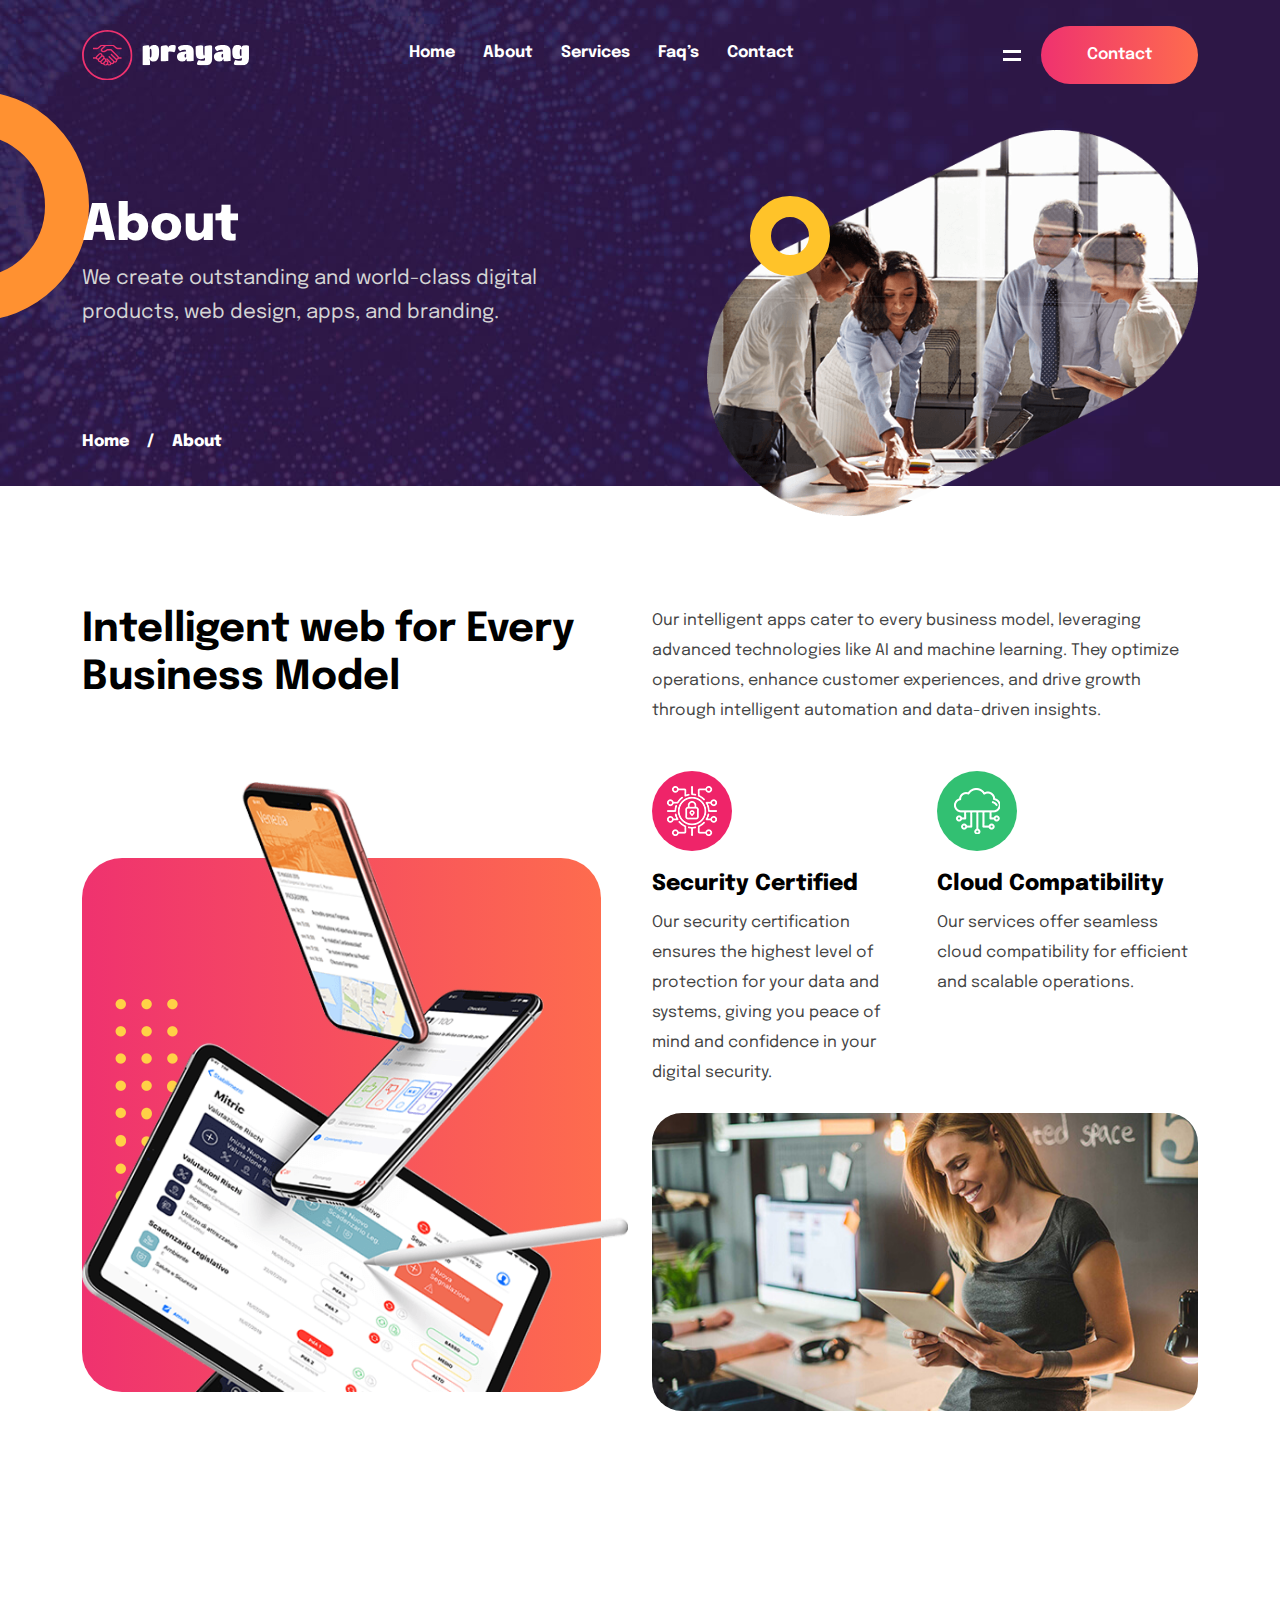
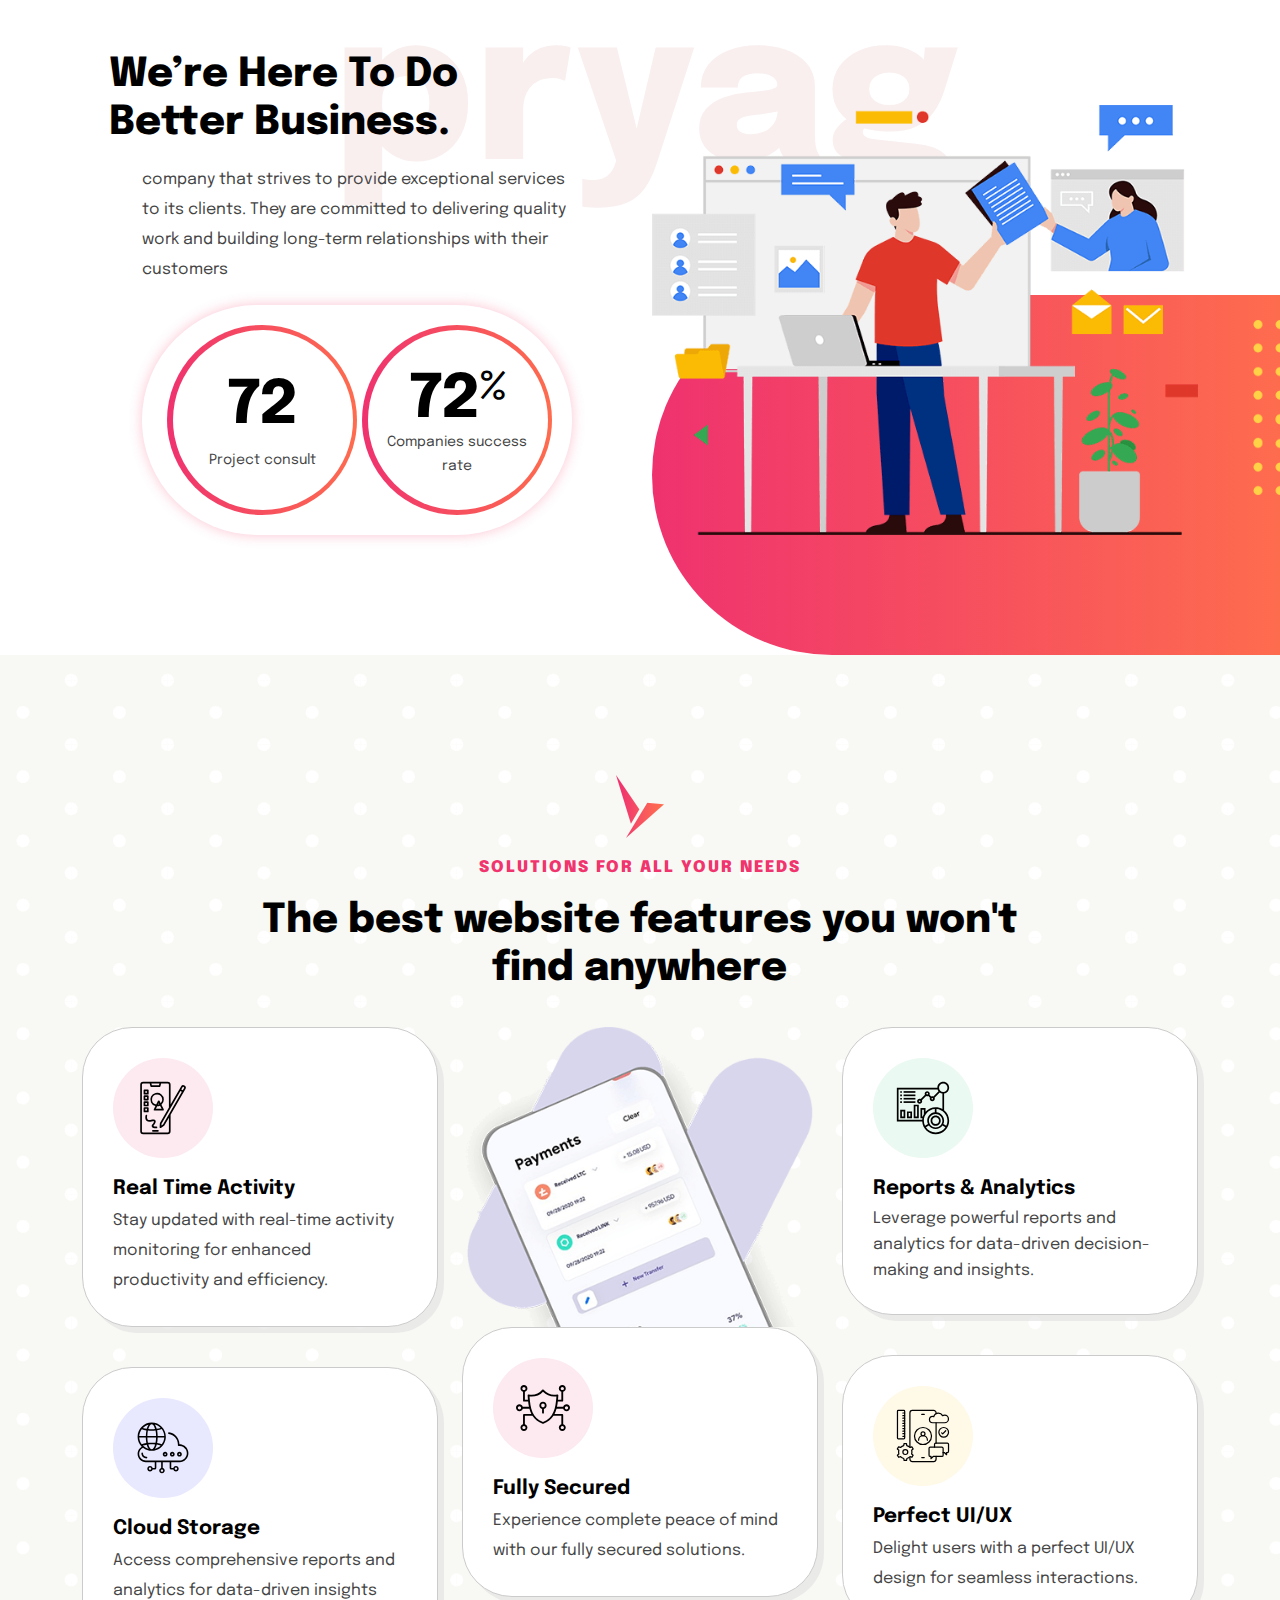
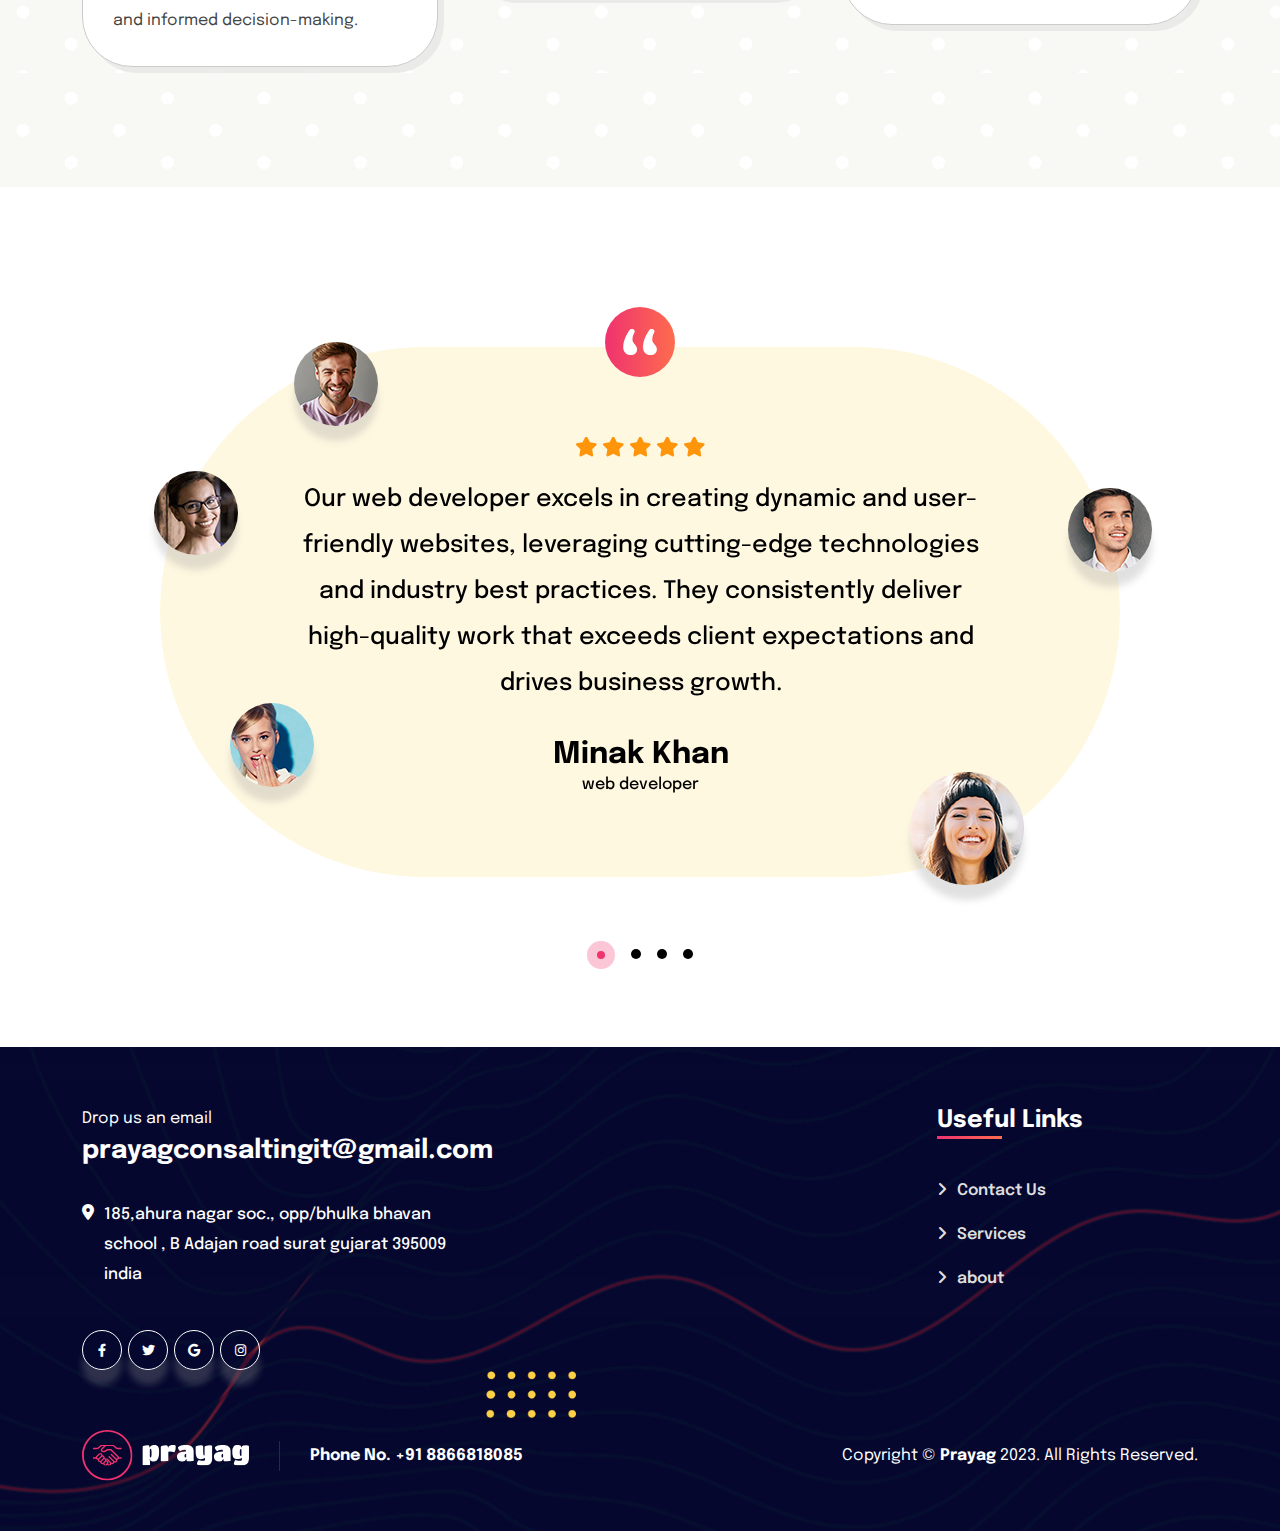
==== about.html @ 643a4882 "first commit" ====
<!DOCTYPE html>
<html lang="zxx">
  <head>
    <meta charset="utf-8" />
    <meta name="viewport" content="width=device-width, initial-scale=1.0" />
    <title>pryag - About</title>
    <link rel="icon" href="assets/img/heading-img.png" />
    <!-- CSS only -->
    <link
      rel="stylesheet"
      type="text/css"
      href="assets/css/bootstrap.min.css"
    />
    <link rel="stylesheet" href="assets/css/owl.carousel.min.css" />
    <link rel="stylesheet" href="assets/css/owl.theme.default.min.css" />
    <!-- fancybox -->
    <link rel="stylesheet" href="assets/css/jquery.fancybox.min.css" />
    <link rel="stylesheet" href="assets/css/fontawesome.min.css" />
    <link rel="stylesheet" href="assets/css/slick.css" />
    <link rel="stylesheet" href="assets/css/slick-theme.css" />
    <!-- style -->
    <link rel="stylesheet" href="assets/css/style.css" />
    <!-- responsive -->
    <link rel="stylesheet" href="assets/css/responsive.css" />
    <!-- color -->
    <link rel="stylesheet" href="assets/css/color.css" />
    <script src="assets/js/jquery-3.6.0.min.js"></script>
    <script src="assets/js/preloader.js"></script>
  </head>
  <body>
    <!-- loader -->
    <div class="preloader">
      <div class="loader4"></div>
    </div>
    <!-- loader end -->
    <header class="topnav">
      <div class="container">
        <div class="header-bar">
          <a href="index.html">
            <svg
              class="logo-img"
              viewBox="0 0 619.0461428952788 187.2212837560678"
              height="119.61913179019129"
              width="395.52"
            >
              <g
                transform="matrix(1,0,0,1,223.52614289527867,55.16448561986824)"
              >
                <svg
                  viewBox="0 0 395.52000000000004 76.89231251633133"
                  height="76.89231251633133"
                  width="395.52000000000004"
                >
                  <g id="textblocktransform">
                    <svg
                      viewBox="0 0 395.52000000000004 76.89231251633133"
                      height="76.89231251633133"
                      width="395.52000000000004"
                      id="textblock"
                    >
                      <g>
                        <svg
                          viewBox="0 0 395.52000000000004 76.89231251633133"
                          height="76.89231251633133"
                          width="395.52000000000004"
                        >
                          <g transform="matrix(1,0,0,1,0,0)">
                            <svg
                              width="395.52000000000004"
                              viewBox="1.75 -29.450000762939453 191.33999633789062 37.20000076293945"
                              height="76.89231251633133"
                              data-palette-color="#ffffff"
                            >
                              <g
                                class="wordmark-text-0"
                                data-fill-palette-color="primary"
                                id="text-0"
                              >
                                <path
                                  d="M1.75 6.05L1.75 6.05 1.75-25.75Q1.75-26.8 4.55-27.9 7.35-29 10.6-29L10.6-29Q12.1-29 12.95-28.65 13.8-28.3 14-27.95L14-27.95Q14.2-27.6 14.75-24.95L14.75-24.95 15.15-24.95Q15.25-25.4 16.05-26.35 16.85-27.3 17.68-27.9 18.5-28.5 20.05-28.98 21.6-29.45 23.68-29.45 25.75-29.45 27.45-28.53 29.15-27.6 29.98-26.38 30.8-25.15 31.28-23.28 31.75-21.4 31.83-20.28 31.9-19.15 31.9-17.03 31.9-14.9 31.75-12.83 31.6-10.75 31.2-8.6 30.8-6.45 30.05-4.9 29.3-3.35 28.15-2.1L28.15-2.1Q25.85 0.4 21.4 0.4L21.4 0.4Q19.8 0.4 18.57-0.08 17.35-0.55 16.75-1.2L16.75-1.2Q15.5-2.55 15.3-3.6L15.3-3.6 15.25-4.1 14.85-4.1 15.55 0.4 15.55 6.05Q15.55 6.6 12.68 6.93 9.8 7.25 6.78 7.25 3.75 7.25 2.75 6.98 1.75 6.7 1.75 6.05ZM18.35-14.65Q18.35-18.9 17.9-20.6 17.45-22.3 16.55-22.3 15.65-22.3 15.25-21.3L15.25-21.3 15.25-8.2Q15.25-6.9 16.6-6.9L16.6-6.9Q18.35-6.9 18.35-14.65L18.35-14.65ZM48.4-15.8L48.4-15.8 48.4-1.2Q48.4-0.65 45.57-0.33 42.75 0 39.72 0 36.7 0 35.8-0.28 34.9-0.55 34.9-1.2L34.9-1.2 34.9-25.85Q34.9-26.8 37.67-27.9 40.45-29 43.72-29 47-29 47.4-27.2L47.4-27.2 47.9-24.9 48.25-24.9Q48.95-26.8 51.6-28.13 54.25-29.45 56.9-29.45 59.55-29.45 60.62-28.6 61.7-27.75 61.7-26.43 61.7-25.1 61.5-23.05 61.3-21 60.52-18.6 59.75-16.2 58.5-16.2L58.5-16.2Q58-16.2 55.35-16.95 52.7-17.7 50.97-17.7 49.25-17.7 48.82-17.2 48.4-16.7 48.4-15.8ZM73.7 0.45L73.7 0.45Q69.15 0.45 66.55-1.7L66.55-1.7Q65.5-2.6 64.72-4.35 63.95-6.1 63.95-8.45 63.95-10.8 65.07-12.55 66.2-14.3 67.8-15.25 69.4-16.2 71.55-16.8L71.55-16.8Q74.8-17.65 78.7-17.65L78.7-17.65 80.35-17.65Q80.35-19.7 78.95-20.55L78.95-20.55Q78.35-20.9 77.12-20.9 75.9-20.9 74.17-20.25 72.45-19.6 71.3-18.93 70.15-18.25 69.75-18.25L69.75-18.25Q68.85-18.25 67.3-20.63 65.75-23 65.75-24.95L65.75-24.95Q65.75-25.6 67.6-26.65 69.45-27.7 72.82-28.58 76.2-29.45 79.4-29.45 82.6-29.45 84.92-28.93 87.25-28.4 88.72-27.65 90.2-26.9 91.22-25.65 92.25-24.4 92.77-23.4 93.3-22.4 93.55-20.8L93.55-20.8Q93.9-18.95 93.9-16.25L93.9-16.25 93.9-1.2Q93.9-0.65 91.22-0.33 88.55 0 85.92 0 83.3 0 82.52-0.15 81.75-0.3 81.6-0.5 81.45-0.7 81.35-1.2L81.35-1.2 80.95-4.05 80.55-4.05Q79.3 0.45 73.7 0.45ZM80.4-7.85L80.4-7.85 80.4-13.7Q79.1-13.7 78.3-12.6 77.5-11.5 77.5-10.1L77.5-10.1Q77.5-6.8 79-6.8L79-6.8Q79.65-6.8 80.02-7.13 80.4-7.45 80.4-7.85ZM114.24-3.25L114.24-3.25 114.24-6.2 113.84-6.2Q113.59-5.95 113.09-5.55 112.59-5.15 110.74-4.5 108.89-3.85 106.62-3.85 104.34-3.85 102.62-4.58 100.89-5.3 99.89-6.53 98.89-7.75 98.34-9.8L98.34-9.8Q97.39-13.05 97.39-19L97.39-19 97.39-25.9Q97.39-26.95 100.34-27.98 103.29-29 106.54-29L106.54-29Q110.89-29 110.89-26.75L110.89-26.75 110.89-20.45Q110.89-10.45 112.49-10.45L112.49-10.45Q113.44-10.45 113.44-11.8L113.44-11.8 113.44-25.9Q113.44-26.95 116.59-27.98 119.74-29 123.34-29 126.94-29 126.94-27.05L126.94-27.05 126.94-3.4Q126.94 7.75 111.84 7.75L111.84 7.75Q103.89 7.75 101.04 6.2L101.04 6.2Q99.79 5.5 99.79 4.75L99.79 4.75Q99.79 3.55 100.79 0.73 101.79-2.1 102.64-2.1L102.64-2.1Q102.84-2.1 104.04-1.8L104.04-1.8Q107.74-0.8 110.22-0.8 112.69-0.8 113.47-1.35 114.24-1.9 114.24-3.25ZM139.94 0.45L139.94 0.45Q135.39 0.45 132.79-1.7L132.79-1.7Q131.74-2.6 130.97-4.35 130.19-6.1 130.19-8.45 130.19-10.8 131.32-12.55 132.44-14.3 134.04-15.25 135.64-16.2 137.79-16.8L137.79-16.8Q141.04-17.65 144.94-17.65L144.94-17.65 146.59-17.65Q146.59-19.7 145.19-20.55L145.19-20.55Q144.59-20.9 143.37-20.9 142.14-20.9 140.42-20.25 138.69-19.6 137.54-18.93 136.39-18.25 135.99-18.25L135.99-18.25Q135.09-18.25 133.54-20.63 131.99-23 131.99-24.95L131.99-24.95Q131.99-25.6 133.84-26.65 135.69-27.7 139.07-28.58 142.44-29.45 145.64-29.45 148.84-29.45 151.17-28.93 153.49-28.4 154.97-27.65 156.44-26.9 157.47-25.65 158.49-24.4 159.02-23.4 159.54-22.4 159.79-20.8L159.79-20.8Q160.14-18.95 160.14-16.25L160.14-16.25 160.14-1.2Q160.14-0.65 157.47-0.33 154.79 0 152.17 0 149.54 0 148.77-0.15 147.99-0.3 147.84-0.5 147.69-0.7 147.59-1.2L147.59-1.2 147.19-4.05 146.79-4.05Q145.54 0.45 139.94 0.45ZM146.64-7.85L146.64-7.85 146.64-13.7Q145.34-13.7 144.54-12.6 143.74-11.5 143.74-10.1L143.74-10.1Q143.74-6.8 145.24-6.8L145.24-6.8Q145.89-6.8 146.27-7.13 146.64-7.45 146.64-7.85ZM180.34-3.3L180.34-3.3 180.34-6.2 179.94-6.2Q179.74-5.95 179.24-5.58 178.74-5.2 176.76-4.55 174.79-3.9 172.31-3.9 169.84-3.9 168.14-4.65 166.44-5.4 165.49-6.53 164.54-7.65 163.99-9.55L163.99-9.55Q163.14-12.5 163.14-17.55L163.14-17.55Q163.14-23.35 165.59-26.45L165.59-26.45Q166.54-27.7 168.41-28.58 170.29-29.45 172.44-29.45 174.59-29.45 175.99-28.98 177.39-28.5 178.09-27.85L178.09-27.85Q179.49-26.45 179.69-25.4L179.69-25.4 179.74-24.95 180.14-24.95 180.59-26.9Q181.09-29 188.49-29L188.49-29Q191.79-29 192.49-28L192.49-28Q192.89-27.4 192.99-26.88 193.09-26.35 193.09-25.3L193.09-25.3 193.09-4.35Q193.09 1.55 189.24 4.65 185.39 7.75 177.94 7.75L177.94 7.75Q170.04 7.75 167.19 6.2L167.19 6.2Q165.94 5.5 165.94 4.75L165.94 4.75Q165.94 3.55 166.91 0.7 167.89-2.15 168.74-2.15L168.74-2.15Q168.94-2.15 170.14-1.8L170.14-1.8Q173.94-0.8 176.31-0.8 178.69-0.8 179.51-1.4 180.34-2 180.34-3.3ZM178.34-9.6L178.34-9.6Q178.89-9.6 179.24-10 179.59-10.4 179.59-10.9L179.59-10.9 179.59-21.2Q179.39-22.25 178.49-22.25L178.49-22.25Q176.59-22.25 176.59-16L176.59-16Q176.59-13.1 177.06-11.35 177.54-9.6 178.34-9.6Z"
                                  fill="#ffffff"
                                  data-fill-palette-color="primary"
                                ></path>
                              </g>
                            </svg>
                          </g>
                        </svg>
                      </g>
                    </svg>
                  </g>
                </svg>
              </g>
              <g>
                <svg
                  viewBox="0 0 187.2212837560678 187.2212837560678"
                  height="187.2212837560678"
                  width="187.2212837560678"
                >
                  <g><svg></svg></g>
                  <g id="icon-0">
                    <svg
                      viewBox="0 0 187.2212837560678 187.2212837560678"
                      height="187.2212837560678"
                      width="187.2212837560678"
                    >
                      <g>
                        <path
                          d="M0 93.611c0-51.7 41.911-93.611 93.611-93.611 51.7 0 93.611 41.911 93.61 93.611 0 51.7-41.911 93.611-93.61 93.61-51.7 0-93.611-41.911-93.611-93.61zM93.611 180.287c47.87 0 86.676-38.806 86.676-86.676 0-47.87-38.806-86.676-86.676-86.677-47.87 0-86.676 38.806-86.677 86.677 0 47.87 38.806 86.676 86.677 86.676z"
                          data-fill-palette-color="accent"
                          fill="#ef326f"
                          stroke="transparent"
                        ></path>
                      </g>
                      <g
                        transform="matrix(1,0,0,1,39.438335719761156,54.562653457146034)"
                      >
                        <svg
                          viewBox="0 0 108.3446123165455 78.09597684177574"
                          height="78.09597684177574"
                          width="108.3446123165455"
                        >
                          <g>
                            <svg
                              xmlns="http://www.w3.org/2000/svg"
                              xmlns:xlink="http://www.w3.org/1999/xlink"
                              version="1.1"
                              x="0"
                              y="0"
                              viewBox="10.466998100280762 21.505008697509766 79.06649780273438 56.99199295043945"
                              enable-background="new 0 0 100 100"
                              xml:space="preserve"
                              height="78.09597684177574"
                              width="108.3446123165455"
                              class="icon-symbol-0"
                              data-fill-palette-color="accent"
                              id="symbol-0"
                            >
                              <path
                                d="M87.785 55.537h-6.312c-0.191-1.225-0.74-2.402-1.682-3.346L61.48 33.88c-0.34-0.34-0.799-0.53-1.279-0.53H49.562c-1.031 0-1.671 0.942-2.378 1.56-0.8 0.697-1.655 1.336-2.571 1.873-1.273 0.746-2.682 1.304-4.156 1.476-0.77 0.09-1.566 0.079-2.324-0.099-1.824-0.43-3.116-1.998-1.525-3.586l8.546-8.546c0.56-0.56 1.181-0.906 2.55-0.906h17.051c1 0 2.051 1.046 2.75 1.646 1.113 0.955 2.154 1.992 3.238 2.98 1.98 1.807 4.371 3.857 7.209 3.857h9.834c2.33 0 2.33-3.616 0-3.616h-9.834c-1.061 0-2.07-0.712-2.881-1.32-1.215-0.911-2.309-1.975-3.412-3.013-1.859-1.746-4.148-4.15-6.904-4.15H47.713c-0.004 0-0.007-0.001-0.01-0.001H35.248c-2.756 0-5.045 2.404-6.904 4.151-1.025 0.963-2.041 1.945-3.15 2.812-0.872 0.682-1.979 1.521-3.143 1.521h-9.834c-2.332 0-2.332 3.616 0 3.616h9.834c2.838 0 5.229-2.051 7.209-3.857 1.084-0.988 2.125-2.025 3.238-2.98 0.699-0.601 1.749-1.646 2.75-1.646h5.699l-6.896 6.896c-1.603 1.602-2.371 3.951-1.426 6.1 0.876 1.99 2.888 3.195 4.952 3.624 4.701 0.975 9.403-1.657 12.718-4.774h9.158l17.781 17.782c2.227 2.227-1.219 5.68-3.447 3.459L62.328 46.749c-1.648-1.651-4.205 0.908-2.557 2.557l13.037 13.037c2.229 2.229-1.221 5.689-3.449 3.459L56.316 52.76c-1.646-1.65-4.205 0.908-2.557 2.557l11.207 11.207c1.506 1.506 0.418 4.176-1.721 4.174-0.652 0-1.266-0.254-1.727-0.717h-0.002L50.307 58.77c-1.648-1.65-4.205 0.908-2.557 2.557l9.389 9.389c2.217 2.234-1.234 5.672-3.459 3.447l-1.227-1.225c1.967-3.758-0.553-8.445-4.797-8.814 0.282-3.053-1.806-5.883-4.829-6.461 0.841-3.631-1.851-7.237-5.589-7.405 0.268-5.426-6.473-8.374-10.296-4.552l-6.484 6.486c-0.941 0.943-1.491 2.121-1.682 3.346h-6.56c-2.332 0-2.332 3.615 0 3.615h7.119c0.926 1.877 2.734 3.158 4.828 3.354-0.362 3.861 3.006 7.08 6.84 6.543 0.49 3.756 4.43 6.17 7.998 4.918 0.669 2.646 3.115 4.529 5.842 4.529 1.617 0 3.139-0.633 4.283-1.777l0.998-0.998 0.998 0.998c3.242 3.246 8.986 1.705 10.121-2.752 3.297 1.15 6.986-0.797 7.861-4.191 4.59 1.625 9.121-2.785 7.76-7.414 1.785-0.408 3.238-1.57 4.049-3.209h6.871C90.115 59.152 90.115 55.537 87.785 55.537zM23.014 58.203c-0.951-0.951-0.951-2.502 0.002-3.455l6.484-6.485c2.23-2.229 5.681 1.225 3.453 3.454l-6.49 6.49C25.541 59.125 23.934 59.123 23.014 58.203L23.014 58.203zM28.438 64.801c-0.953-0.953-0.953-2.502 0-3.455 0 0 6.777-6.775 6.781-6.779 2.229-2.227 5.682 1.225 3.453 3.453l-6.781 6.781C30.938 65.754 29.391 65.752 28.438 64.801L28.438 64.801zM38.73 69.98c-0.463 0.463-1.076 0.717-1.727 0.717h-0.001c-2.13 0-3.233-2.664-1.726-4.168 0.001-0.002 4.656-4.656 4.659-4.66 2.228-2.229 5.679 1.225 3.452 3.453C43.385 65.326 38.733 69.977 38.73 69.98zM46.568 74.164c-2.219 2.223-5.659-1.207-3.465-3.441l2.297-2.295c0.455-0.457 1.08-0.715 1.725-0.715 2.14 0 3.227 2.666 1.723 4.17C48.845 71.887 46.568 74.164 46.568 74.164z"
                                fill="#ef326f"
                                data-fill-palette-color="accent"
                              ></path>
                            </svg>
                          </g>
                        </svg>
                      </g>
                    </svg>
                  </g>
                </svg>
              </g>
            </svg>
          </a>
          <nav class="navbar">
            <ul class="navbar-links">
              <li class="navbar-dropdown has-children">
                <a href="index.html">home</a>
              </li>
              <li class="navbar-dropdown">
                <a href="about.html">About</a>
              </li>
              <li class="navbar-dropdown">
                <a href="services.html">Services</a>
              </li>

              <li class="navbar-dropdown">
                <a href="faqs.html">Faq’s</a>
              </li>

              <li class="navbar-dropdown">
                <a href="contact.html">contact</a>
              </li>
            </ul>
          </nav>
          <div class="pickup">
            <div class="menu-icon cursor-pointer">
              <span class="text"><span class="word">Menu</span></span>
              <span class="icon">
                <i></i>
                <i></i>
              </span>
            </div>
            <a href="https://api.whatsapp.com/send?phone=8866818085" class="btn"
              >contact</a
            >
          </div>

          <div class="bar-menu">
            <i class="fa-solid fa-bars"></i>
          </div>
        </div>
        <div
          class="mobile-nav hmburger-menu"
          id="mobile-nav"
          style="
            display: block;
            background-image: url(assets/img/background.png);
          "
        >
          <div class="res-log">
            <a href="index.html">
              <svg
                class="logo-img"
                viewBox="0 0 619.0461428952788 187.2212837560678"
                height="119.61913179019129"
                width="395.52"
              >
                <g
                  transform="matrix(1,0,0,1,223.52614289527867,55.16448561986824)"
                >
                  <svg
                    viewBox="0 0 395.52000000000004 76.89231251633133"
                    height="76.89231251633133"
                    width="395.52000000000004"
                  >
                    <g id="textblocktransform">
                      <svg
                        viewBox="0 0 395.52000000000004 76.89231251633133"
                        height="76.89231251633133"
                        width="395.52000000000004"
                        id="textblock"
                      >
                        <g>
                          <svg
                            viewBox="0 0 395.52000000000004 76.89231251633133"
                            height="76.89231251633133"
                            width="395.52000000000004"
                          >
                            <g transform="matrix(1,0,0,1,0,0)">
                              <svg
                                width="395.52000000000004"
                                viewBox="1.75 -29.450000762939453 191.33999633789062 37.20000076293945"
                                height="76.89231251633133"
                                data-palette-color="#ffffff"
                              >
                                <g
                                  class="wordmark-text-0"
                                  data-fill-palette-color="primary"
                                  id="text-0"
                                >
                                  <path
                                    d="M1.75 6.05L1.75 6.05 1.75-25.75Q1.75-26.8 4.55-27.9 7.35-29 10.6-29L10.6-29Q12.1-29 12.95-28.65 13.8-28.3 14-27.95L14-27.95Q14.2-27.6 14.75-24.95L14.75-24.95 15.15-24.95Q15.25-25.4 16.05-26.35 16.85-27.3 17.68-27.9 18.5-28.5 20.05-28.98 21.6-29.45 23.68-29.45 25.75-29.45 27.45-28.53 29.15-27.6 29.98-26.38 30.8-25.15 31.28-23.28 31.75-21.4 31.83-20.28 31.9-19.15 31.9-17.03 31.9-14.9 31.75-12.83 31.6-10.75 31.2-8.6 30.8-6.45 30.05-4.9 29.3-3.35 28.15-2.1L28.15-2.1Q25.85 0.4 21.4 0.4L21.4 0.4Q19.8 0.4 18.57-0.08 17.35-0.55 16.75-1.2L16.75-1.2Q15.5-2.55 15.3-3.6L15.3-3.6 15.25-4.1 14.85-4.1 15.55 0.4 15.55 6.05Q15.55 6.6 12.68 6.93 9.8 7.25 6.78 7.25 3.75 7.25 2.75 6.98 1.75 6.7 1.75 6.05ZM18.35-14.65Q18.35-18.9 17.9-20.6 17.45-22.3 16.55-22.3 15.65-22.3 15.25-21.3L15.25-21.3 15.25-8.2Q15.25-6.9 16.6-6.9L16.6-6.9Q18.35-6.9 18.35-14.65L18.35-14.65ZM48.4-15.8L48.4-15.8 48.4-1.2Q48.4-0.65 45.57-0.33 42.75 0 39.72 0 36.7 0 35.8-0.28 34.9-0.55 34.9-1.2L34.9-1.2 34.9-25.85Q34.9-26.8 37.67-27.9 40.45-29 43.72-29 47-29 47.4-27.2L47.4-27.2 47.9-24.9 48.25-24.9Q48.95-26.8 51.6-28.13 54.25-29.45 56.9-29.45 59.55-29.45 60.62-28.6 61.7-27.75 61.7-26.43 61.7-25.1 61.5-23.05 61.3-21 60.52-18.6 59.75-16.2 58.5-16.2L58.5-16.2Q58-16.2 55.35-16.95 52.7-17.7 50.97-17.7 49.25-17.7 48.82-17.2 48.4-16.7 48.4-15.8ZM73.7 0.45L73.7 0.45Q69.15 0.45 66.55-1.7L66.55-1.7Q65.5-2.6 64.72-4.35 63.95-6.1 63.95-8.45 63.95-10.8 65.07-12.55 66.2-14.3 67.8-15.25 69.4-16.2 71.55-16.8L71.55-16.8Q74.8-17.65 78.7-17.65L78.7-17.65 80.35-17.65Q80.35-19.7 78.95-20.55L78.95-20.55Q78.35-20.9 77.12-20.9 75.9-20.9 74.17-20.25 72.45-19.6 71.3-18.93 70.15-18.25 69.75-18.25L69.75-18.25Q68.85-18.25 67.3-20.63 65.75-23 65.75-24.95L65.75-24.95Q65.75-25.6 67.6-26.65 69.45-27.7 72.82-28.58 76.2-29.45 79.4-29.45 82.6-29.45 84.92-28.93 87.25-28.4 88.72-27.65 90.2-26.9 91.22-25.65 92.25-24.4 92.77-23.4 93.3-22.4 93.55-20.8L93.55-20.8Q93.9-18.95 93.9-16.25L93.9-16.25 93.9-1.2Q93.9-0.65 91.22-0.33 88.55 0 85.92 0 83.3 0 82.52-0.15 81.75-0.3 81.6-0.5 81.45-0.7 81.35-1.2L81.35-1.2 80.95-4.05 80.55-4.05Q79.3 0.45 73.7 0.45ZM80.4-7.85L80.4-7.85 80.4-13.7Q79.1-13.7 78.3-12.6 77.5-11.5 77.5-10.1L77.5-10.1Q77.5-6.8 79-6.8L79-6.8Q79.65-6.8 80.02-7.13 80.4-7.45 80.4-7.85ZM114.24-3.25L114.24-3.25 114.24-6.2 113.84-6.2Q113.59-5.95 113.09-5.55 112.59-5.15 110.74-4.5 108.89-3.85 106.62-3.85 104.34-3.85 102.62-4.58 100.89-5.3 99.89-6.53 98.89-7.75 98.34-9.8L98.34-9.8Q97.39-13.05 97.39-19L97.39-19 97.39-25.9Q97.39-26.95 100.34-27.98 103.29-29 106.54-29L106.54-29Q110.89-29 110.89-26.75L110.89-26.75 110.89-20.45Q110.89-10.45 112.49-10.45L112.49-10.45Q113.44-10.45 113.44-11.8L113.44-11.8 113.44-25.9Q113.44-26.95 116.59-27.98 119.74-29 123.34-29 126.94-29 126.94-27.05L126.94-27.05 126.94-3.4Q126.94 7.75 111.84 7.75L111.84 7.75Q103.89 7.75 101.04 6.2L101.04 6.2Q99.79 5.5 99.79 4.75L99.79 4.75Q99.79 3.55 100.79 0.73 101.79-2.1 102.64-2.1L102.64-2.1Q102.84-2.1 104.04-1.8L104.04-1.8Q107.74-0.8 110.22-0.8 112.69-0.8 113.47-1.35 114.24-1.9 114.24-3.25ZM139.94 0.45L139.94 0.45Q135.39 0.45 132.79-1.7L132.79-1.7Q131.74-2.6 130.97-4.35 130.19-6.1 130.19-8.45 130.19-10.8 131.32-12.55 132.44-14.3 134.04-15.25 135.64-16.2 137.79-16.8L137.79-16.8Q141.04-17.65 144.94-17.65L144.94-17.65 146.59-17.65Q146.59-19.7 145.19-20.55L145.19-20.55Q144.59-20.9 143.37-20.9 142.14-20.9 140.42-20.25 138.69-19.6 137.54-18.93 136.39-18.25 135.99-18.25L135.99-18.25Q135.09-18.25 133.54-20.63 131.99-23 131.99-24.95L131.99-24.95Q131.99-25.6 133.84-26.65 135.69-27.7 139.07-28.58 142.44-29.45 145.64-29.45 148.84-29.45 151.17-28.93 153.49-28.4 154.97-27.65 156.44-26.9 157.47-25.65 158.49-24.4 159.02-23.4 159.54-22.4 159.79-20.8L159.79-20.8Q160.14-18.95 160.14-16.25L160.14-16.25 160.14-1.2Q160.14-0.65 157.47-0.33 154.79 0 152.17 0 149.54 0 148.77-0.15 147.99-0.3 147.84-0.5 147.69-0.7 147.59-1.2L147.59-1.2 147.19-4.05 146.79-4.05Q145.54 0.45 139.94 0.45ZM146.64-7.85L146.64-7.85 146.64-13.7Q145.34-13.7 144.54-12.6 143.74-11.5 143.74-10.1L143.74-10.1Q143.74-6.8 145.24-6.8L145.24-6.8Q145.89-6.8 146.27-7.13 146.64-7.45 146.64-7.85ZM180.34-3.3L180.34-3.3 180.34-6.2 179.94-6.2Q179.74-5.95 179.24-5.58 178.74-5.2 176.76-4.55 174.79-3.9 172.31-3.9 169.84-3.9 168.14-4.65 166.44-5.4 165.49-6.53 164.54-7.65 163.99-9.55L163.99-9.55Q163.14-12.5 163.14-17.55L163.14-17.55Q163.14-23.35 165.59-26.45L165.59-26.45Q166.54-27.7 168.41-28.58 170.29-29.45 172.44-29.45 174.59-29.45 175.99-28.98 177.39-28.5 178.09-27.85L178.09-27.85Q179.49-26.45 179.69-25.4L179.69-25.4 179.74-24.95 180.14-24.95 180.59-26.9Q181.09-29 188.49-29L188.49-29Q191.79-29 192.49-28L192.49-28Q192.89-27.4 192.99-26.88 193.09-26.35 193.09-25.3L193.09-25.3 193.09-4.35Q193.09 1.55 189.24 4.65 185.39 7.75 177.94 7.75L177.94 7.75Q170.04 7.75 167.19 6.2L167.19 6.2Q165.94 5.5 165.94 4.75L165.94 4.75Q165.94 3.55 166.91 0.7 167.89-2.15 168.74-2.15L168.74-2.15Q168.94-2.15 170.14-1.8L170.14-1.8Q173.94-0.8 176.31-0.8 178.69-0.8 179.51-1.4 180.34-2 180.34-3.3ZM178.34-9.6L178.34-9.6Q178.89-9.6 179.24-10 179.59-10.4 179.59-10.9L179.59-10.9 179.59-21.2Q179.39-22.25 178.49-22.25L178.49-22.25Q176.59-22.25 176.59-16L176.59-16Q176.59-13.1 177.06-11.35 177.54-9.6 178.34-9.6Z"
                                    fill="#ffffff"
                                    data-fill-palette-color="primary"
                                  ></path>
                                </g>
                              </svg>
                            </g>
                          </svg>
                        </g>
                      </svg>
                    </g>
                  </svg>
                </g>
                <g>
                  <svg
                    viewBox="0 0 187.2212837560678 187.2212837560678"
                    height="187.2212837560678"
                    width="187.2212837560678"
                  >
                    <g><svg></svg></g>
                    <g id="icon-0">
                      <svg
                        viewBox="0 0 187.2212837560678 187.2212837560678"
                        height="187.2212837560678"
                        width="187.2212837560678"
                      >
                        <g>
                          <path
                            d="M0 93.611c0-51.7 41.911-93.611 93.611-93.611 51.7 0 93.611 41.911 93.61 93.611 0 51.7-41.911 93.611-93.61 93.61-51.7 0-93.611-41.911-93.611-93.61zM93.611 180.287c47.87 0 86.676-38.806 86.676-86.676 0-47.87-38.806-86.676-86.676-86.677-47.87 0-86.676 38.806-86.677 86.677 0 47.87 38.806 86.676 86.677 86.676z"
                            data-fill-palette-color="accent"
                            fill="#ef326f"
                            stroke="transparent"
                          ></path>
                        </g>
                        <g
                          transform="matrix(1,0,0,1,39.438335719761156,54.562653457146034)"
                        >
                          <svg
                            viewBox="0 0 108.3446123165455 78.09597684177574"
                            height="78.09597684177574"
                            width="108.3446123165455"
                          >
                            <g>
                              <svg
                                xmlns="http://www.w3.org/2000/svg"
                                xmlns:xlink="http://www.w3.org/1999/xlink"
                                version="1.1"
                                x="0"
                                y="0"
                                viewBox="10.466998100280762 21.505008697509766 79.06649780273438 56.99199295043945"
                                enable-background="new 0 0 100 100"
                                xml:space="preserve"
                                height="78.09597684177574"
                                width="108.3446123165455"
                                class="icon-symbol-0"
                                data-fill-palette-color="accent"
                                id="symbol-0"
                              >
                                <path
                                  d="M87.785 55.537h-6.312c-0.191-1.225-0.74-2.402-1.682-3.346L61.48 33.88c-0.34-0.34-0.799-0.53-1.279-0.53H49.562c-1.031 0-1.671 0.942-2.378 1.56-0.8 0.697-1.655 1.336-2.571 1.873-1.273 0.746-2.682 1.304-4.156 1.476-0.77 0.09-1.566 0.079-2.324-0.099-1.824-0.43-3.116-1.998-1.525-3.586l8.546-8.546c0.56-0.56 1.181-0.906 2.55-0.906h17.051c1 0 2.051 1.046 2.75 1.646 1.113 0.955 2.154 1.992 3.238 2.98 1.98 1.807 4.371 3.857 7.209 3.857h9.834c2.33 0 2.33-3.616 0-3.616h-9.834c-1.061 0-2.07-0.712-2.881-1.32-1.215-0.911-2.309-1.975-3.412-3.013-1.859-1.746-4.148-4.15-6.904-4.15H47.713c-0.004 0-0.007-0.001-0.01-0.001H35.248c-2.756 0-5.045 2.404-6.904 4.151-1.025 0.963-2.041 1.945-3.15 2.812-0.872 0.682-1.979 1.521-3.143 1.521h-9.834c-2.332 0-2.332 3.616 0 3.616h9.834c2.838 0 5.229-2.051 7.209-3.857 1.084-0.988 2.125-2.025 3.238-2.98 0.699-0.601 1.749-1.646 2.75-1.646h5.699l-6.896 6.896c-1.603 1.602-2.371 3.951-1.426 6.1 0.876 1.99 2.888 3.195 4.952 3.624 4.701 0.975 9.403-1.657 12.718-4.774h9.158l17.781 17.782c2.227 2.227-1.219 5.68-3.447 3.459L62.328 46.749c-1.648-1.651-4.205 0.908-2.557 2.557l13.037 13.037c2.229 2.229-1.221 5.689-3.449 3.459L56.316 52.76c-1.646-1.65-4.205 0.908-2.557 2.557l11.207 11.207c1.506 1.506 0.418 4.176-1.721 4.174-0.652 0-1.266-0.254-1.727-0.717h-0.002L50.307 58.77c-1.648-1.65-4.205 0.908-2.557 2.557l9.389 9.389c2.217 2.234-1.234 5.672-3.459 3.447l-1.227-1.225c1.967-3.758-0.553-8.445-4.797-8.814 0.282-3.053-1.806-5.883-4.829-6.461 0.841-3.631-1.851-7.237-5.589-7.405 0.268-5.426-6.473-8.374-10.296-4.552l-6.484 6.486c-0.941 0.943-1.491 2.121-1.682 3.346h-6.56c-2.332 0-2.332 3.615 0 3.615h7.119c0.926 1.877 2.734 3.158 4.828 3.354-0.362 3.861 3.006 7.08 6.84 6.543 0.49 3.756 4.43 6.17 7.998 4.918 0.669 2.646 3.115 4.529 5.842 4.529 1.617 0 3.139-0.633 4.283-1.777l0.998-0.998 0.998 0.998c3.242 3.246 8.986 1.705 10.121-2.752 3.297 1.15 6.986-0.797 7.861-4.191 4.59 1.625 9.121-2.785 7.76-7.414 1.785-0.408 3.238-1.57 4.049-3.209h6.871C90.115 59.152 90.115 55.537 87.785 55.537zM23.014 58.203c-0.951-0.951-0.951-2.502 0.002-3.455l6.484-6.485c2.23-2.229 5.681 1.225 3.453 3.454l-6.49 6.49C25.541 59.125 23.934 59.123 23.014 58.203L23.014 58.203zM28.438 64.801c-0.953-0.953-0.953-2.502 0-3.455 0 0 6.777-6.775 6.781-6.779 2.229-2.227 5.682 1.225 3.453 3.453l-6.781 6.781C30.938 65.754 29.391 65.752 28.438 64.801L28.438 64.801zM38.73 69.98c-0.463 0.463-1.076 0.717-1.727 0.717h-0.001c-2.13 0-3.233-2.664-1.726-4.168 0.001-0.002 4.656-4.656 4.659-4.66 2.228-2.229 5.679 1.225 3.452 3.453C43.385 65.326 38.733 69.977 38.73 69.98zM46.568 74.164c-2.219 2.223-5.659-1.207-3.465-3.441l2.297-2.295c0.455-0.457 1.08-0.715 1.725-0.715 2.14 0 3.227 2.666 1.723 4.17C48.845 71.887 46.568 74.164 46.568 74.164z"
                                  fill="#ef326f"
                                  data-fill-palette-color="accent"
                                ></path>
                              </svg>
                            </g>
                          </svg>
                        </g>
                      </svg>
                    </g>
                  </svg>
                </g>
              </svg>
            </a>
          </div>
          <ul>
            <li><a href="index.html">Home</a></li>
            <li><a href="about.html">about</a></li>
            <li><a href="services.html">Services</a></li>
            <li><a href="faqs.html">faqs</a></li>
            <li><a href="contact.html">Contact us</a></li>
          </ul>

          <div class="menu-sidebar-single-widget">
            <h5 class="menu-sidebar-title">Contact Info</h5>
            <div class="header-contact-info">
              <span
                ><i class="fa-solid fa-location-dot"></i>
                185,ahura nagar soc., opp/bhulka bhavan school , B Adajan road
                surat gujarat 395009 india
              </span>
              <span>
                <a href="mailto:prayagconsaltingit@gmail.com">
                  <i class="fa-solid fa-envelope"></i
                  >prayagconsaltingit@gmail.com
                </a>
              </span>
              <span
                ><a href="callto:+91 8866818085"
                  ><i class="fa-solid fa-phone"></i>+91 8866818085</a
                ></span
              >
            </div>
            <div class="social-profile">
              <a href="#"><i class="fa-brands fa-facebook-f"></i></a>
              <a href="#"><i class="fa-brands fa-twitter"></i></a>
              <a href="#"><i class="fa-brands fa-linkedin-in"></i></a>
              <a href="#"><i class="fa-brands fa-youtube"></i></a>
            </div>
          </div>

          <a href="JavaScript:void(0)" id="res-cross"
            ><i class="fa-regular fa-circle-xmark"></i
          ></a>
        </div>
      </div>
      <div class="hamenu valign">
        <div class="container">
          <div class="row">
            <div class="col-lg-8 valign">
              <div class="cont-info two">
                <div class="about-pryag bottom">
                  <img src="assets/img/about-immg.jpg" alt="about-immg" />
                  <h4>About paryag Company</h4>
                  <p>
                    The IT company is a leading provider of innovative
                    technology solutions. With expertise in software
                    development, cybersecurity, and IT consulting, they empower
                    businesses to thrive in the digital era.
                  </p>
                </div>
              </div>
            </div>
            <div class="col-lg-4 valign">
              <div class="cont-info">
                <div class="item mb-50">
                  <h6 class="text-u fw-600 mb-20">HOW TO CONNECT</h6>
                  <p class="fw-400 fz-18">
                    <a href="https://api.whatsapp.com/send?phone=8866818085"
                      >+91 8866818085</a
                    >
                  </p>
                  <p class="fw-400 fz-18">
                    <a href="mailto:prayagconsaltingit@gmail.com"
                      >prayagconsaltingit@gmail.com</a
                    >
                  </p>
                </div>
                <div class="bottom">
                  <h6 class="text-u fw-600 mb-20">Follow Us</h6>
                  <ul class="rest social-text d-flex fz-13">
                    <li>
                      <a href="#"><i class="fa-brands fa-facebook-f"></i></a>
                    </li>
                    <li>
                      <a href="#"><i class="fa-brands fa-twitter"></i></a>
                    </li>
                    <li>
                      <a href="#"><i class="fa-brands fa-linkedin-in"></i></a>
                    </li>
                  </ul>
                </div>
              </div>
            </div>
          </div>
        </div>
      </div>
    </header>
    <section
      class="bannr"
      style="background-image: url(assets/img/hero-three.jpg)"
    >
      <div class="container">
        <div class="row align-items-end">
          <div class="col-lg-6">
            <div class="bannr-text">
              <h2>About</h2>
              <p>
                We create outstanding and world-class digital products, web
                design, apps, and branding.
              </p>
              <ol class="breadcrumb">
                <li class="breadcrumb-item">
                  <a href="index.html">Home</a>
                </li>
                <li class="breadcrumb-item active" aria-current="page">
                  About
                </li>
              </ol>
            </div>
          </div>
          <div class="col-lg-6">
            <div class="bannr-img">
              <img src="./assets/img/bannr.png" alt="imgs" />
            </div>
          </div>
        </div>
      </div>
    </section>
    <section class="gap">
      <div class="container">
        <div class="row">
          <div class="col-lg-6">
            <div class="intelligent">
              <h2>Intelligent web for Every Business Model</h2>
              <img src="./assets/img/intelligent.png" alt="intelligent" />
              <img
                src="assets/img/dots-shaps.png"
                alt="dots-shaps"
                class="dots-shaps"
              />
              <img
                src="assets/img/shaps-1.png"
                alt="dots-shaps"
                class="shaps-1"
              />
            </div>
          </div>
          <div class="col-lg-6">
            <div class="intelligent-text">
              <p>
                Our intelligent apps cater to every business model, leveraging
                advanced technologies like AI and machine learning. They
                optimize operations, enhance customer experiences, and drive
                growth through intelligent automation and data-driven insights.
              </p>
              <div class="row">
                <div class="col-md-6">
                  <i
                    ><img
                      src="assets/img/intelligent-icon-1.png"
                      alt="intelligent-icon"
                  /></i>
                  <a href="#"><h4>Security Certified</h4></a>
                  <p>
                    Our security certification ensures the highest level of
                    protection for your data and systems, giving you peace of
                    mind and confidence in your digital security.
                  </p>
                </div>
                <div class="col-md-6">
                  <i class="two"
                    ><img
                      src="assets/img/intelligent-icon-2.png"
                      alt="intelligent-icon"
                  /></i>
                  <a href="#"><h4>Cloud Compatibility</h4></a>
                  <p>
                    Our services offer seamless cloud compatibility for
                    efficient and scalable operations.
                  </p>
                </div>
              </div>
              <div class="video position-relative">
                <img src="./assets/img/video.jpg" alt="img" />
              </div>
            </div>
          </div>
        </div>
      </div>
    </section>
    <div class="gap section-business">
      <div class="container">
        <h3>pryag</h3>
        <div class="row align-items-end">
          <div class="col-lg-6">
            <div class="heading two">
              <h2>We’re Here To Do Better Business.</h2>
            </div>
            <div class="better-business">
              <p>
                company that strives to provide exceptional services to its
                clients. They are committed to delivering quality work and
                building long-term relationships with their customers
              </p>
              <div class="count-style">
                <div class="count-text">
                  <div class="d-flex justify-content-center">
                    <h2 class="count" data-number="542">542</h2>
                  </div>
                  <p>Project consult</p>
                </div>
                <div class="count-text">
                  <div class="d-flex justify-content-center">
                    <h2 class="count" data-number="100">100</h2>
                    <sup>%</sup>
                  </div>
                  <p>Companies success rate</p>
                </div>
              </div>
            </div>
          </div>
          <div class="col-lg-6">
            <div class="business-img">
              <img src="./assets/img/business.png" alt="img" />
              <img
                src="assets/img/dots-shaps.png"
                alt="dots-shaps"
                class="dots-shaps"
              />
            </div>
          </div>
        </div>
      </div>
    </div>

    <section
      class="gap blog-section"
      style="background-image: url(assets/img/background-1.png)"
    >
      <div class="container">
        <div class="heading">
          <img src="assets/img/heading-img.png" alt="heading-img" />
          <h6>Solutions for all your needs</h6>
          <h2>The best website features you won't find anywhere</h2>
        </div>
        <div class="row">
          <div class="col-lg-4">
            <div class="solutions">
              <i
                ><svg
                  xmlns="http://www.w3.org/2000/svg"
                  width="512"
                  height="512"
                  viewBox="0 0 512 512"
                >
                  <g>
                    <path d="M208,464H160a8,8,0,0,0,0,16h48a8,8,0,0,0,0-16Z" />
                    <path
                      d="M460,43.08a24,24,0,0,0-32.79,8.79L328,223.71V36A28.031,28.031,0,0,0,300,8H68A28.031,28.031,0,0,0,40,36V476a28.031,28.031,0,0,0,28,28H300a28.031,28.031,0,0,0,28-28V319.71L468.79,75.87A24.043,24.043,0,0,0,460,43.08ZM221.75,24l-4,16h-67.5l-4-16ZM312,476a12.01,12.01,0,0,1-12,12H68a12.01,12.01,0,0,1-12-12V36A12.01,12.01,0,0,1,68,24h61.75l6.49,25.94A8,8,0,0,0,144,56h80a8,8,0,0,0,7.76-6.06L238.25,24H300a12.01,12.01,0,0,1,12,12V251.42L227.21,398.28a7.921,7.921,0,0,0-1.05,3.52l-2.15,35.71a8.009,8.009,0,0,0,12.4,7.16l29.85-19.72a7.947,7.947,0,0,0,2.52-2.67L312,347.43Zm-56.13-63.36-14.93,9.86,1.08-17.86L421.07,94.51l13.86,8ZM454.93,67.87l-12,20.78-13.86-8,12-20.78a8,8,0,1,1,13.86,8Z"
                    />
                    <path
                      d="M80,128h32a8,8,0,0,0,8-8V88a8,8,0,0,0-8-8H80a8,8,0,0,0-8,8v32A8,8,0,0,0,80,128Zm8-32h16v16H88Z"
                    />
                    <path
                      d="M80,184h32a8,8,0,0,0,8-8V144a8,8,0,0,0-8-8H80a8,8,0,0,0-8,8v32A8,8,0,0,0,80,184Zm8-32h16v16H88Z"
                    />
                    <path
                      d="M80,240h32a8,8,0,0,0,8-8V200a8,8,0,0,0-8-8H80a8,8,0,0,0-8,8v32A8,8,0,0,0,80,240Zm8-32h16v16H88Z"
                    />
                    <path
                      d="M120,288V256a8,8,0,0,0-8-8H80a8,8,0,0,0-8,8v32a8,8,0,0,0,8,8h32A8,8,0,0,0,120,288Zm-16-8H88V264h16Z"
                    />
                    <path
                      d="M194,448a8,8,0,0,0,0-16c-25.552,0-29.093-5.288-29.108-5.315-.145-.8,1.191-3.4,2.765-5.028.145-.145.283-.295.417-.45,6.269-7.314,26-32.347,16.7-47.4-7.556-12.228-26.853-9.037-40.712-5.572-15.938,3.985-27.13,2.906-33.269-3.206-8.993-8.956-6.681-28.365-5.028-35.1a8,8,0,0,0-15.524-3.873c-.336,1.34-8.011,33.037,9.215,50.264,10.385,10.382,26.7,12.884,48.486,7.437,19.454-4.864,23.21-1.548,23.218-1.546.017.032,1.33,3.72-5.55,15.1a116.451,116.451,0,0,1-9.543,13.316c-1.925,2.022-10.307,11.667-5.963,22.155C154.4,443.165,168.351,448,194,448Z"
                    />
                    <path
                      d="M184.061,237.99l-15.216,30.432A8,8,0,0,0,176,280h80a8,8,0,0,0,7.155-11.578L241.343,224.8a63.954,63.954,0,1,0-57.282,13.192Zm59,26.01H188.944l12.013-24.024a63.607,63.607,0,0,0,26.9-6.367ZM209.41,223.068,216,209.889l4.705,9.41A47.658,47.658,0,0,1,209.41,223.068ZM200,128a47.977,47.977,0,0,1,33.913,81.937l-10.758-21.515a8,8,0,0,0-14.31,0l-17.4,34.8A47.994,47.994,0,0,1,200,128Z"
                    />
                  </g>
                </svg>
              </i>
              <a href="#">Real Time Activity</a>
              <p>
                Stay updated with real-time activity monitoring for enhanced
                productivity and efficiency.
              </p>
            </div>
            <div class="solutions two mb-0">
              <i
                ><svg
                  id="Layer_1"
                  enable-background="new 0 0 68 68"
                  height="512"
                  viewBox="0 0 68 68"
                  width="512"
                  xmlns="http://www.w3.org/2000/svg"
                >
                  <g id="_x31_06">
                    <path
                      d="m8.8 40.6c0-.6-.4-1-1-1s-1 .4-1 1c0 3.6 2.9 6.5 6.5 6.5.6 0 1-.4 1-1s-.4-1-1-1c-2.5 0-4.5-2-4.5-4.5z"
                    />
                    <path
                      d="m33.7 41.8c0 1.7 1.3 3 3 3s3-1.3 3-3-1.3-3-3-3-3 1.4-3 3zm4 0c0 .6-.4 1-1 1s-1-.4-1-1 .4-1 1-1 1 .5 1 1z"
                    />
                    <path
                      d="m45.7 44.8c1.7 0 3-1.3 3-3s-1.3-3-3-3-3 1.3-3 3 1.4 3 3 3zm0-4c.6 0 1 .4 1 1s-.4 1-1 1-1-.4-1-1 .5-1 1-1z"
                    />
                    <path
                      d="m57.7 41.8c0-1.7-1.3-3-3-3s-3 1.3-3 3 1.3 3 3 3 3-1.3 3-3zm-4 0c0-.6.4-1 1-1s1 .4 1 1-.4 1-1 1-1-.4-1-1z"
                    />
                    <path
                      d="m7.2 32.3c-3.2 1.9-5.2 5.3-5.2 9 0 5.8 4.7 10.5 10.4 10.5h11.2v7.3h-2.6c-.4-1.4-1.8-2.5-3.3-2.5-1.9 0-3.5 1.6-3.5 3.5s1.6 3.5 3.5 3.5c1.6 0 2.9-1.1 3.3-2.5h2.6c1.1 0 2-.9 2-2v-7.3h6.1v7.3c-1.4.4-2.5 1.8-2.5 3.3 0 1.9 1.6 3.5 3.5 3.5s3.5-1.6 3.5-3.5c0-1.6-1.1-2.9-2.5-3.3v-7.3h8.7v7.3c0 1.1.9 2 2 2h2.6c.4 1.4 1.8 2.5 3.3 2.5 1.9 0 3.5-1.6 3.5-3.5s-1.6-3.5-3.5-3.5c-1.6 0-2.9 1.1-3.3 2.5h-2.6v-7.3h10.4c6.2 0 11.2-5 11.2-11.2 0-6.3-5.3-11.3-11.3-11.2 0-7.7-5.8-14.1-13.2-15.1-.5-.1-1 .3-1.1.9-.1.5.3 1 .9 1.1 6.9.9 12 7.1 11.4 14.1-.1.6.5 1.2 1.1 1.1 5.1-.7 10.2 3.5 10.2 9.1 0 5.1-4.1 9.2-9.2 9.2-22.5 0-17.4 0-42.4 0-4.6 0-8.4-3.8-8.4-8.5 0-3.3 1.9-6.2 4.8-7.6 3 2.4 6.9 3.9 11 3.9 9.8 0 17.8-8 17.8-17.8s-8-17.8-17.8-17.8-17.8 8-17.8 17.8c0 4.8 1.9 9.3 5.2 12.5zm10.5 29.3c-.8 0-1.5-.7-1.5-1.5s.7-1.5 1.5-1.5 1.5.7 1.5 1.5-.7 1.5-1.5 1.5zm16.5.9c0 .8-.7 1.5-1.5 1.5s-1.5-.7-1.5-1.5.7-1.5 1.5-1.5 1.5.7 1.5 1.5zm16.1-3.9c.8 0 1.5.7 1.5 1.5s-.7 1.5-1.5 1.5-1.5-.7-1.5-1.5.7-1.5 1.5-1.5zm-43-48.3c1.7.7 3.6 1.2 5.8 1.6-.4 2.1-.7 4.5-.7 7h-8.4c.3-3.3 1.4-6.2 3.3-8.6zm16.8-.2c-2.9.3-5.6.3-8.6 0 1.1-3.7 2.7-6.1 4.3-6.1 2.1-.1 3.7 4 4.3 6.1zm11.5 8.7h-8.3c-.1-2.5-.3-4.9-.7-7 2.2-.4 4.1-.9 5.8-1.6 1.8 2.5 3 5.4 3.2 8.6zm-3.2 10.6c-1.7-.7-3.6-1.2-5.8-1.6.4-2.1.7-4.5.7-7h8.3c-.2 3.2-1.4 6.2-3.2 8.6zm-12.6 6.2c-1.6 0-3.2-2.3-4.3-6.1 2.9-.3 5.7-.3 8.6 0-1.1 3.8-2.7 6.1-4.3 6.1zm-11.2-4.6c1.4-.5 3.1-.9 4.9-1.2.6 2.2 1.4 4 2.4 5.4-2.8-.8-5.3-2.2-7.3-4.2zm6.4-3.5c-.4-2-.7-4.2-.7-6.7h11c-.1 2.5-.3 4.7-.7 6.7-3.2-.3-6.3-.3-9.6 0zm10.3-8.7h-11c.1-2.5.3-4.7.7-6.7 3.2.4 6.3.4 9.6 0 .4 2 .7 4.2.7 6.7zm-11.8-8.9c-1.8-.3-3.4-.7-4.9-1.2 2-2 4.4-3.4 7.2-4.1-.9 1.3-1.7 3.1-2.3 5.3zm-1.2 10.9c.1 2.5.3 4.9.7 7-2.2.4-4.1.9-5.8 1.6-1.8-2.4-2.9-5.4-3.2-8.6zm11.5 14.3c1-1.3 1.8-3.2 2.4-5.4 1.8.3 3.5.7 4.9 1.2-2.1 2.1-4.5 3.5-7.3 4.2zm7.2-26.4c-1.4.5-3.1.9-4.9 1.2-.6-2.2-1.4-4-2.4-5.4 2.9.7 5.3 2.2 7.3 4.2z"
                    />
                  </g></svg
              ></i>
              <a href="#">Cloud Storage</a>
              <p>
                Access comprehensive reports and analytics for data-driven
                insights and informed decision-making.
              </p>
            </div>
          </div>
          <div class="col-lg-4">
            <div class="solutions-img">
              <img src="./assets/img/solutions.png" alt="solutions" />
            </div>
            <div class="solutions">
              <i
                ><svg
                  enable-background="new 0 0 468 468"
                  height="512"
                  viewBox="0 0 468 468"
                  width="512"
                  xmlns="http://www.w3.org/2000/svg"
                >
                  <g>
                    <path
                      d="m265.241 211.329c0-17.362-14.082-31.487-31.391-31.487-17.31 0-31.392 14.125-31.392 31.487 0 14.602 9.961 26.911 23.424 30.458l.159 33.364c.021 4.405 3.599 7.849 7.999 7.849h.039c4.418 0 7.982-3.462 7.962-7.88l-.159-33.352c13.431-3.569 23.359-15.861 23.359-30.439zm-31.39 15.488c-8.487 0-15.392-6.948-15.392-15.488s6.904-15.487 15.392-15.487c8.486 0 15.391 6.947 15.391 15.487s-6.905 15.488-15.391 15.488z"
                    />
                    <path
                      d="m437.971 202.006c-13.785 0-25.422 8.994-28.936 21.994h-53.848c3.159-15 5.456-30 7.242-46h39.072c4.418 0 7.499-3.271 7.499-7.689v-76.4c13-3.493 22.323-15.13 22.323-28.917 0-16.539-13.345-29.994-29.904-29.994-16.558 0-30.216 13.455-30.216 29.994 0 13.756 9.797 25.371 21.797 28.893v68.113h-28.917c1.163-12 2.09-24.925 2.951-37.666.345-5.107-4.256-9-9.212-8.23-9.5 1.817-19.106 3.186-28.797 3.186-32.19-.002-61.768-14.598-89.943-44.177-4.006-3.413-7.946-3.34-11.819.219-29.92 35.101-71.437 49.693-117.079 40.769-4.974-.973-9.863 3.125-9.517 8.235.877 12.943 1.8 25.664 2.927 37.664h-26.594v-68.113c12-3.522 21.901-15.136 21.901-28.893 0-16.539-13.513-29.994-30.071-29.994s-29.966 13.455-29.966 29.994c0 13.788 9.136 25.424 22.136 28.917v76.399c0 4.418 3.412 7.689 7.83 7.689h36.382c1.768 16 4.023 31 7.134 46h-53.38c-3.515-13-15.151-21.994-28.936-21.994-16.559.001-30.03 13.457-30.03 29.996 0 16.538 13.471 29.993 30.029 29.993 13.785 0 25.421-8.994 28.936-21.994h57.196c4.284 16.035 10.34 30.908 17.087 46h-64.418c-4.418 0-7.83 3.272-7.83 7.69v80.411c-13 3.507-22.113 15.133-22.113 28.905 0 16.539 13.428 29.994 29.986 29.994 16.559 0 30.093-13.455 30.093-29.994 0-13.772-8.966-25.398-21.966-28.905v-72.101h65.406c20.488 32 49.777 54.538 88.761 69.076 1.882.564 3.767.569 5.653.014 38.623-14.777 67.706-38.09 88.128-69.09h68.052v72.101c-12 3.507-21.779 15.133-21.779 28.905 0 16.539 13.596 29.994 30.155 29.994s29.841-13.455 29.841-29.994c0-13.772-9.217-25.398-22.217-28.905v-80.41c0-4.418-3.081-7.69-7.499-7.69h-67.342c6.877-15.047 12.917-29.985 17.192-46h57.683c3.515 13 15.151 21.994 28.936 21.994 16.559-.001 30.03-13.456 30.03-29.995s-13.471-29.994-30.029-29.994zm-50.455-137.012c0-7.717 6.293-13.994 14.028-13.994s14.029 6.277 14.029 13.994-6.294 13.994-14.029 13.994-14.028-6.277-14.028-13.994zm-332.758 0c0-7.717 6.294-13.994 14.029-13.994s14.029 6.277 14.029 13.994-6.294 13.994-14.029 13.994-14.029-6.277-14.029-13.994zm-24.729 181c-7.735 0-14.029-6.277-14.029-13.993 0-7.717 6.294-13.994 14.029-13.994s14.029 6.277 14.029 13.994c.001 7.716-6.293 13.993-14.029 13.993zm52.83 157.012c0 7.717-6.294 13.994-14.029 13.994s-14.028-6.277-14.028-13.994 6.293-13.994 14.028-13.994 14.029 6.277 14.029 13.994zm332.671 0c0 7.717-6.294 13.994-14.029 13.994s-14.029-6.277-14.029-13.994 6.294-13.994 14.029-13.994 14.029 6.277 14.029 13.994zm-298.194-269.548c43.165 5.563 87.267-7.884 116.324-41.139 31.447 30.49 72.458 48.458 116.711 41.078-7.479 102.809-22.89 184.176-116.445 221.453-93.611-36.4-109.059-118.058-116.59-221.392zm320.635 112.536c-7.735 0-14.029-6.277-14.029-13.993 0-7.717 6.294-13.994 14.029-13.994s14.029 6.277 14.029 13.994c0 7.716-6.294 13.993-14.029 13.993z"
                    />
                  </g>
                </svg>
              </i>
              <a href="#">Fully Secured</a>
              <p>
                Experience complete peace of mind with our fully secured
                solutions.
              </p>
            </div>
          </div>
          <div class="col-lg-4">
            <div class="solutions three">
              <i
                ><svg
                  enable-background="new 0 0 64 64"
                  height="512"
                  viewBox="0 0 64 64"
                  width="512"
                  xmlns="http://www.w3.org/2000/svg"
                >
                  <g>
                    <path
                      d="m57 34.53v-19.61c3.387-.488 6-3.401 6-6.92 0-3.859-3.14-7-7-7s-7 3.141-7 7h-48v40h30.051c.52 8.356 7.465 15 15.949 15 8.822 0 16-7.178 16-16 0-5.039-2.347-9.535-6-12.47zm-1-31.53c2.757 0 5 2.243 5 5s-2.243 5-5 5-5-2.243-5-5 2.243-5 5-5zm-53 7h46.295c.239.798.619 1.533 1.107 2.185l-6.116 6.116c-.392-.188-.824-.301-1.286-.301s-.894.113-1.285.301l-2.015-2.015c.187-.392.3-.824.3-1.286 0-1.654-1.346-3-3-3s-3 1.346-3 3c0 .462.113.894.301 1.285l-5.015 5.015c-.392-.187-.824-.3-1.286-.3-1.654 0-3 1.346-3 3s1.346 3 3 3 3-1.346 3-3c0-.462-.113-.894-.301-1.285l5.015-5.015c.392.187.824.3 1.286.3s.894-.113 1.285-.301l2.015 2.015c-.187.392-.3.824-.3 1.286 0 1.654 1.346 3 3 3s3-1.346 3-3c0-.462-.113-.894-.301-1.285l6.117-6.116c.915.686 2.001 1.151 3.184 1.322v18.245c-2.357-1.369-5.084-2.166-8-2.166-4.78 0-9.066 2.118-12 5.453v-4.453h-6v12h2.292c-.124.653-.199 1.322-.241 2h-28.051zm40 10c.551 0 1 .448 1 1s-.449 1-1 1-1-.448-1-1 .449-1 1-1zm-7-5c0-.552.449-1 1-1s1 .448 1 1-.449 1-1 1-1-.448-1-1zm-7 9c0 .552-.449 1-1 1s-1-.448-1-1 .449-1 1-1 1 .448 1 1zm18 31c-4.411 0-8-3.589-8-8s3.589-8 8-8 8 3.589 8 8-3.589 8-8 8zm-14-15.729c-.479.864-.875 1.777-1.189 2.729h-.811v-8h2zm13-6.22v4c-5.046.504-9 4.773-9 9.949 0 1.463.324 2.85.891 4.104l-3.469 2.003c-.902-1.848-1.422-3.916-1.422-6.107 0-7.382 5.747-13.433 13-13.949zm1 27.949c-4.814 0-9.068-2.443-11.588-6.155l3.483-2.011c1.818 2.518 4.769 4.166 8.105 4.166s6.287-1.648 8.105-4.166l3.483 2.011c-2.52 3.712-6.774 6.155-11.588 6.155zm12.578-7.893-3.469-2.003c.567-1.254.891-2.641.891-4.104 0-5.176-3.954-9.446-9-9.949v-4c7.253.516 13 6.567 13 13.949 0 2.191-.52 4.259-1.422 6.107z"
                    />
                    <path
                      d="m47 41c-3.309 0-6 2.691-6 6s2.691 6 6 6 6-2.691 6-6-2.691-6-6-6zm0 10c-2.206 0-4-1.794-4-4s1.794-4 4-4 4 1.794 4 4-1.794 4-4 4z"
                    />
                    <path d="m5 12h2v2h-2z" />
                    <path d="m9 12h14v2h-14z" />
                    <path d="m5 16h2v2h-2z" />
                    <path d="m9 16h14v2h-14z" />
                    <path d="m5 20h2v2h-2z" />
                    <path d="m9 20h14v2h-14z" />
                    <path d="m5 24h2v2h-2z" />
                    <path d="m9 24h14v2h-14z" />
                    <path d="m5 44h6v-10h-6zm2-8h2v6h-2z" />
                    <path d="m13 44h6v-8h-6zm2-6h2v4h-2z" />
                    <path d="m21 44h6v-16h-6zm2-14h2v12h-2z" />
                  </g>
                </svg>
              </i>
              <a href="#">Reports & Analytics</a>
              <p>
                Leverage powerful reports and analytics for data-driven
                decision-making and insights.
              </p>
            </div>
            <div class="solutions for mb-0">
              <i
                ><svg
                  height="512"
                  viewBox="0 0 66 66"
                  width="512"
                  xmlns="http://www.w3.org/2000/svg"
                >
                  <g>
                    <g>
                      <g>
                        <g
                          style="
                            fill: none;
                            stroke-linecap: round;
                            stroke-linejoin: round;
                            stroke-miterlimit: 10;
                            stroke-width: 1.5;
                          "
                        >
                          <path d="m49 41.6v-24.6" />
                          <path
                            d="m17 59.3v1.9c0 1.7 1.4 3 3 3h26c1.7 0 3-1.4 3-3v-3.2"
                          />
                          <path
                            d="m49 5.6v-.8c0-1.7-1.4-3-3-3h-26c-1.7 0-3 1.4-3 3v41.5"
                          />
                        </g>
                        <g>
                          <g>
                            <g>
                              <path
                                d="m31.5 6.6h3"
                                style="
                                  fill: none;
                                  stroke-linecap: round;
                                  stroke-linejoin: round;
                                  stroke-miterlimit: 10;
                                  stroke-width: 1.5;
                                "
                              />
                            </g>
                            <g>
                              <path
                                d=""
                                style="
                                  fill: none;
                                  stroke-linecap: round;
                                  stroke-linejoin: round;
                                  stroke-miterlimit: 10;
                                  stroke-width: 1.5;
                                "
                              />
                            </g>
                          </g>
                          <g>
                            <g>
                              <path
                                d="m31.5 59.4h3"
                                style="
                                  fill: none;
                                  stroke-linecap: round;
                                  stroke-linejoin: round;
                                  stroke-miterlimit: 10;
                                  stroke-width: 1.5;
                                "
                              />
                            </g>
                          </g>
                        </g>
                      </g>
                    </g>
                    <g>
                      <g
                        style="
                          fill: none;
                          stroke-linecap: round;
                          stroke-linejoin: round;
                          stroke-miterlimit: 10;
                          stroke-width: 1.5;
                        "
                      >
                        <path
                          d="m19.1 54.9 1.8 1.5-1.4 2.6-2.3-.8c-1.1 1.1-2.4 1.9-3.9 2.3l-.4 2.4h-3l-.4-2.4c-1.5-.4-2.9-1.2-3.9-2.3l-2.4.8-1.5-2.6 1.8-1.5c-.2-.7-.3-1.5-.3-2.3s.1-1.6.3-2.3l-1.8-1.5 1.5-2.6 2.3.8c1.1-1.1 2.4-1.9 3.9-2.3l.4-2.4h3l.4 2.4c1.5.4 2.9 1.2 3.9 2.3l2.3-.8 1.5 2.6-1.8 1.5c.2.7.3 1.5.3 2.3.1.8-.1 1.6-.3 2.3z"
                        />
                        <circle cx="11.4" cy="52.6" r="3" />
                      </g>
                    </g>
                    <g>
                      <g>
                        <path
                          d="m64.1 12.1c0 2.6-2.1 4.7-4.7 4.7-1.4 0-13.4 0-14.6 0-2.2 0-3.9-1.8-3.9-3.9s1.7-3.9 3.9-3.9c.5 0 1 .1 1.4.3.7-2.4 3-4.2 5.6-4.2 2.2 0 4.1 1.2 5.1 3 .7-.4 1.6-.7 2.5-.7 2.6 0 4.7 2.1 4.7 4.7z"
                          style="
                            fill: none;
                            stroke-linecap: round;
                            stroke-linejoin: round;
                            stroke-miterlimit: 10;
                            stroke-width: 1.5;
                          "
                        />
                      </g>
                    </g>
                    <g
                      style="
                        fill: none;
                        stroke-linecap: round;
                        stroke-linejoin: round;
                        stroke-miterlimit: 10;
                        stroke-width: 1.5;
                      "
                    >
                      <path
                        d="m2.8 1.7h6.8c.6 0 1 .4 1 1v32.8c0 .6-.4 1-1 1h-6.8c-.6 0-1-.4-1-1v-32.8c0-.5.4-1 1-1z"
                      />
                      <g>
                        <path d="m10.5 4.9h-2.1" />
                        <path d="m10.5 11.2h-2.1" />
                        <path d="m10.5 8.1h-2.1" />
                        <path d="m10.5 14.4h-2.1" />
                        <path d="m10.5 17.6h-2.1" />
                        <path d="m10.5 20.7h-2.1" />
                        <path d="m10.5 23.9h-2.1" />
                        <path d="m10.5 27.1h-2.1" />
                        <path d="m10.5 30.2h-2.1" />
                        <path d="m10.5 33.4h-2.1" />
                      </g>
                    </g>
                    <g
                      style="
                        fill: none;
                        stroke-linecap: round;
                        stroke-linejoin: round;
                        stroke-miterlimit: 10;
                        stroke-width: 1.5;
                      "
                    >
                      <g>
                        <circle cx="33" cy="30.3" r="2.4" />
                        <path
                          d="m27.6 38.1c0-3 2.4-5.4 5.4-5.4s5.4 2.4 5.4 5.4"
                        />
                      </g>
                      <circle cx="33" cy="33" r="10.4" />
                    </g>
                    <g>
                      <g
                        style="
                          fill: none;
                          stroke-linecap: round;
                          stroke-linejoin: round;
                          stroke-miterlimit: 10;
                          stroke-width: 1.5;
                        "
                      >
                        <path
                          d="m56.1 46.5h-14.2c-.8 0-1.5.7-1.5 1.5v8.5c0 .8.7 1.5 1.5 1.5h.9v2.7l2.7-2.7h10.6c.8 0 1.5-.7 1.5-1.5v-8.5c-.1-.9-.7-1.5-1.5-1.5z"
                        />
                        <path
                          d="m47.1 46.5v-3.3c0-.8.7-1.5 1.5-1.5h14.1c.8 0 1.5.7 1.5 1.5v8.5c0 .8-.7 1.5-1.5 1.5h-.9v2.7l-2.7-2.7h-1.6"
                        />
                      </g>
                    </g>
                    <g
                      style="
                        fill: none;
                        stroke-linecap: round;
                        stroke-linejoin: round;
                        stroke-miterlimit: 10;
                        stroke-width: 1.5;
                      "
                    >
                      <circle cx="58.3" cy="28.5" r="5.9" />
                      <path d="m55.8 29.1 1.3 1.3 3.7-3.8" />
                    </g>
                  </g>
                </svg>
              </i>
              <a href="#">Perfect UI/UX</a>
              <p>
                Delight users with a perfect UI/UX design for seamless
                interactions.
              </p>
            </div>
          </div>
        </div>
      </div>
    </section>

    <section class="gap client-reviews">
      <div class="container">
        <div class="client">
          <div class="client-text">
            <i class="quote">
              <img src="assets/img/quote.png" alt="quote" />
            </i>
            <div class="client-slider owl-carousel owl-theme">
              <div class="item">
                <ul class="star">
                  <li><i class="fa-solid fa-star"></i></li>
                  <li><i class="fa-solid fa-star"></i></li>
                  <li><i class="fa-solid fa-star"></i></li>
                  <li><i class="fa-solid fa-star"></i></li>
                  <li><i class="fa-solid fa-star"></i></li>
                </ul>
                <p>
                  Our web developer excels in creating dynamic and user-friendly
                  websites, leveraging cutting-edge technologies and industry
                  best practices. They consistently deliver high-quality work
                  that exceeds client expectations and drives business growth.
                </p>
                <h4>Minak Khan</h4>
                <span>web developer</span>
              </div>
              <div class="item">
                <ul class="star">
                  <li><i class="fa-solid fa-star"></i></li>
                  <li><i class="fa-solid fa-star"></i></li>
                  <li><i class="fa-solid fa-star"></i></li>
                  <li><i class="fa-solid fa-star"></i></li>
                  <li><i class="fa-solid fa-star"></i></li>
                </ul>
                <p>
                  Impression is a great agency to work with and they are always
                  quick to respond to our queries. I truly feel like they are an
                  extension of our in house team and I'm excited about our
                  partnership.
                </p>
                <h4>Thomas Walimes</h4>
                <span>Marketing Manager</span>
              </div>
              <div class="item">
                <ul class="star">
                  <li><i class="fa-solid fa-star"></i></li>
                  <li><i class="fa-solid fa-star"></i></li>
                  <li><i class="fa-solid fa-star"></i></li>
                  <li><i class="fa-solid fa-star"></i></li>
                  <li><i class="fa-solid fa-star"></i></li>
                </ul>
                <p>
                  Our web designer is a creative visionary, crafting visually
                  stunning and intuitive designs that captivate users. With a
                  keen eye for detail and a deep understanding of user
                  experience, they consistently deliver exceptional work that
                  elevates brands.
                </p>
                <h4>Vihan Malik</h4>
                <span>Web Designer </span>
              </div>
              <div class="item">
                <ul class="star">
                  <li><i class="fa-solid fa-star"></i></li>
                  <li><i class="fa-solid fa-star"></i></li>
                  <li><i class="fa-solid fa-star"></i></li>
                  <li><i class="fa-solid fa-star"></i></li>
                  <li><i class="fa-solid fa-star"></i></li>
                </ul>
                <p>
                  Impression is a great agency to work with and they are always
                  quick to respond to our queries. I truly feel like they are an
                  extension of our in house team and I'm excited about our
                  partnership.
                </p>
                <h4>Salman Khan</h4>
                <span>Project Manager</span>
              </div>
            </div>
          </div>
        </div>
      </div>
      <img src="./assets/img/quote-1.jpg" class="quote-1" alt="img" />
      <img src="./assets/img/quote-2.jpg" class="quote-2" alt="img" />
      <img src="./assets/img/quote-3.jpg" class="quote-3" alt="img" />
      <img src="./assets/img/quote-4.jpg" class="quote-4" alt="img" />
      <img src="./assets/img/quote-5.jpg" class="quote-5" alt="img" />
    </section>
    <footer style="background-image: url(assets/img/footer.jpg)">
      <div class="container">
        <div class="row">
          <div class="col-lg-6">
            <div class="information">
              <span>Drop us an email</span>
              <a href="mailto:prayagconsaltingit@gmail.com"
                >prayagconsaltingit@gmail.com</a
              >
              <div class="d-flex">
                <i class="fa-solid fa-location-dot"></i>
                <h6>
                  185,ahura nagar soc., opp/bhulka bhavan school , B Adajan road
                  surat gujarat 395009 india
                </h6>
              </div>
              <ul class="social-icon">
                <li>
                  <a href="#"><i class="fa-brands fa-facebook-f"></i></a>
                </li>
                <li>
                  <a href="#"><i class="fa-brands fa-twitter"></i></a>
                </li>
                <li>
                  <a href="#"><i class="fa-brands fa-google"></i></a>
                </li>
                <li>
                  <a href="#"><i class="fa-brands fa-instagram"></i></a>
                </li>
              </ul>
            </div>
          </div>
          <div class="col-lg-3 col-md-6" style="margin-left: auto">
            <div class="footer-links">
              <h3>useful links</h3>
              <div class="boder"></div>
              <ul>
                <li>
                  <i class="fa-solid fa-angle-right"></i
                  ><a href="contact.html">Contact Us</a>
                </li>
                <li>
                  <i class="fa-solid fa-angle-right"></i
                  ><a href="services.html">Services</a>
                </li>
                <li>
                  <i class="fa-solid fa-angle-right"></i
                  ><a href="about.html">about</a>
                </li>
              </ul>
            </div>
          </div>
        </div>
        <div class="copyrights">
          <div class="d-flex align-items-center">
            <a href="index.html">
              <svg
                class="logo-img"
                viewBox="0 0 619.0461428952788 187.2212837560678"
                height="119.61913179019129"
                width="395.52"
              >
                <g
                  transform="matrix(1,0,0,1,223.52614289527867,55.16448561986824)"
                >
                  <svg
                    viewBox="0 0 395.52000000000004 76.89231251633133"
                    height="76.89231251633133"
                    width="395.52000000000004"
                  >
                    <g id="textblocktransform">
                      <svg
                        viewBox="0 0 395.52000000000004 76.89231251633133"
                        height="76.89231251633133"
                        width="395.52000000000004"
                        id="textblock"
                      >
                        <g>
                          <svg
                            viewBox="0 0 395.52000000000004 76.89231251633133"
                            height="76.89231251633133"
                            width="395.52000000000004"
                          >
                            <g transform="matrix(1,0,0,1,0,0)">
                              <svg
                                width="395.52000000000004"
                                viewBox="1.75 -29.450000762939453 191.33999633789062 37.20000076293945"
                                height="76.89231251633133"
                                data-palette-color="#ffffff"
                              >
                                <g
                                  class="wordmark-text-0"
                                  data-fill-palette-color="primary"
                                  id="text-0"
                                >
                                  <path
                                    d="M1.75 6.05L1.75 6.05 1.75-25.75Q1.75-26.8 4.55-27.9 7.35-29 10.6-29L10.6-29Q12.1-29 12.95-28.65 13.8-28.3 14-27.95L14-27.95Q14.2-27.6 14.75-24.95L14.75-24.95 15.15-24.95Q15.25-25.4 16.05-26.35 16.85-27.3 17.68-27.9 18.5-28.5 20.05-28.98 21.6-29.45 23.68-29.45 25.75-29.45 27.45-28.53 29.15-27.6 29.98-26.38 30.8-25.15 31.28-23.28 31.75-21.4 31.83-20.28 31.9-19.15 31.9-17.03 31.9-14.9 31.75-12.83 31.6-10.75 31.2-8.6 30.8-6.45 30.05-4.9 29.3-3.35 28.15-2.1L28.15-2.1Q25.85 0.4 21.4 0.4L21.4 0.4Q19.8 0.4 18.57-0.08 17.35-0.55 16.75-1.2L16.75-1.2Q15.5-2.55 15.3-3.6L15.3-3.6 15.25-4.1 14.85-4.1 15.55 0.4 15.55 6.05Q15.55 6.6 12.68 6.93 9.8 7.25 6.78 7.25 3.75 7.25 2.75 6.98 1.75 6.7 1.75 6.05ZM18.35-14.65Q18.35-18.9 17.9-20.6 17.45-22.3 16.55-22.3 15.65-22.3 15.25-21.3L15.25-21.3 15.25-8.2Q15.25-6.9 16.6-6.9L16.6-6.9Q18.35-6.9 18.35-14.65L18.35-14.65ZM48.4-15.8L48.4-15.8 48.4-1.2Q48.4-0.65 45.57-0.33 42.75 0 39.72 0 36.7 0 35.8-0.28 34.9-0.55 34.9-1.2L34.9-1.2 34.9-25.85Q34.9-26.8 37.67-27.9 40.45-29 43.72-29 47-29 47.4-27.2L47.4-27.2 47.9-24.9 48.25-24.9Q48.95-26.8 51.6-28.13 54.25-29.45 56.9-29.45 59.55-29.45 60.62-28.6 61.7-27.75 61.7-26.43 61.7-25.1 61.5-23.05 61.3-21 60.52-18.6 59.75-16.2 58.5-16.2L58.5-16.2Q58-16.2 55.35-16.95 52.7-17.7 50.97-17.7 49.25-17.7 48.82-17.2 48.4-16.7 48.4-15.8ZM73.7 0.45L73.7 0.45Q69.15 0.45 66.55-1.7L66.55-1.7Q65.5-2.6 64.72-4.35 63.95-6.1 63.95-8.45 63.95-10.8 65.07-12.55 66.2-14.3 67.8-15.25 69.4-16.2 71.55-16.8L71.55-16.8Q74.8-17.65 78.7-17.65L78.7-17.65 80.35-17.65Q80.35-19.7 78.95-20.55L78.95-20.55Q78.35-20.9 77.12-20.9 75.9-20.9 74.17-20.25 72.45-19.6 71.3-18.93 70.15-18.25 69.75-18.25L69.75-18.25Q68.85-18.25 67.3-20.63 65.75-23 65.75-24.95L65.75-24.95Q65.75-25.6 67.6-26.65 69.45-27.7 72.82-28.58 76.2-29.45 79.4-29.45 82.6-29.45 84.92-28.93 87.25-28.4 88.72-27.65 90.2-26.9 91.22-25.65 92.25-24.4 92.77-23.4 93.3-22.4 93.55-20.8L93.55-20.8Q93.9-18.95 93.9-16.25L93.9-16.25 93.9-1.2Q93.9-0.65 91.22-0.33 88.55 0 85.92 0 83.3 0 82.52-0.15 81.75-0.3 81.6-0.5 81.45-0.7 81.35-1.2L81.35-1.2 80.95-4.05 80.55-4.05Q79.3 0.45 73.7 0.45ZM80.4-7.85L80.4-7.85 80.4-13.7Q79.1-13.7 78.3-12.6 77.5-11.5 77.5-10.1L77.5-10.1Q77.5-6.8 79-6.8L79-6.8Q79.65-6.8 80.02-7.13 80.4-7.45 80.4-7.85ZM114.24-3.25L114.24-3.25 114.24-6.2 113.84-6.2Q113.59-5.95 113.09-5.55 112.59-5.15 110.74-4.5 108.89-3.85 106.62-3.85 104.34-3.85 102.62-4.58 100.89-5.3 99.89-6.53 98.89-7.75 98.34-9.8L98.34-9.8Q97.39-13.05 97.39-19L97.39-19 97.39-25.9Q97.39-26.95 100.34-27.98 103.29-29 106.54-29L106.54-29Q110.89-29 110.89-26.75L110.89-26.75 110.89-20.45Q110.89-10.45 112.49-10.45L112.49-10.45Q113.44-10.45 113.44-11.8L113.44-11.8 113.44-25.9Q113.44-26.95 116.59-27.98 119.74-29 123.34-29 126.94-29 126.94-27.05L126.94-27.05 126.94-3.4Q126.94 7.75 111.84 7.75L111.84 7.75Q103.89 7.75 101.04 6.2L101.04 6.2Q99.79 5.5 99.79 4.75L99.79 4.75Q99.79 3.55 100.79 0.73 101.79-2.1 102.64-2.1L102.64-2.1Q102.84-2.1 104.04-1.8L104.04-1.8Q107.74-0.8 110.22-0.8 112.69-0.8 113.47-1.35 114.24-1.9 114.24-3.25ZM139.94 0.45L139.94 0.45Q135.39 0.45 132.79-1.7L132.79-1.7Q131.74-2.6 130.97-4.35 130.19-6.1 130.19-8.45 130.19-10.8 131.32-12.55 132.44-14.3 134.04-15.25 135.64-16.2 137.79-16.8L137.79-16.8Q141.04-17.65 144.94-17.65L144.94-17.65 146.59-17.65Q146.59-19.7 145.19-20.55L145.19-20.55Q144.59-20.9 143.37-20.9 142.14-20.9 140.42-20.25 138.69-19.6 137.54-18.93 136.39-18.25 135.99-18.25L135.99-18.25Q135.09-18.25 133.54-20.63 131.99-23 131.99-24.95L131.99-24.95Q131.99-25.6 133.84-26.65 135.69-27.7 139.07-28.58 142.44-29.45 145.64-29.45 148.84-29.45 151.17-28.93 153.49-28.4 154.97-27.65 156.44-26.9 157.47-25.65 158.49-24.4 159.02-23.4 159.54-22.4 159.79-20.8L159.79-20.8Q160.14-18.95 160.14-16.25L160.14-16.25 160.14-1.2Q160.14-0.65 157.47-0.33 154.79 0 152.17 0 149.54 0 148.77-0.15 147.99-0.3 147.84-0.5 147.69-0.7 147.59-1.2L147.59-1.2 147.19-4.05 146.79-4.05Q145.54 0.45 139.94 0.45ZM146.64-7.85L146.64-7.85 146.64-13.7Q145.34-13.7 144.54-12.6 143.74-11.5 143.74-10.1L143.74-10.1Q143.74-6.8 145.24-6.8L145.24-6.8Q145.89-6.8 146.27-7.13 146.64-7.45 146.64-7.85ZM180.34-3.3L180.34-3.3 180.34-6.2 179.94-6.2Q179.74-5.95 179.24-5.58 178.74-5.2 176.76-4.55 174.79-3.9 172.31-3.9 169.84-3.9 168.14-4.65 166.44-5.4 165.49-6.53 164.54-7.65 163.99-9.55L163.99-9.55Q163.14-12.5 163.14-17.55L163.14-17.55Q163.14-23.35 165.59-26.45L165.59-26.45Q166.54-27.7 168.41-28.58 170.29-29.45 172.44-29.45 174.59-29.45 175.99-28.98 177.39-28.5 178.09-27.85L178.09-27.85Q179.49-26.45 179.69-25.4L179.69-25.4 179.74-24.95 180.14-24.95 180.59-26.9Q181.09-29 188.49-29L188.49-29Q191.79-29 192.49-28L192.49-28Q192.89-27.4 192.99-26.88 193.09-26.35 193.09-25.3L193.09-25.3 193.09-4.35Q193.09 1.55 189.24 4.65 185.39 7.75 177.94 7.75L177.94 7.75Q170.04 7.75 167.19 6.2L167.19 6.2Q165.94 5.5 165.94 4.75L165.94 4.75Q165.94 3.55 166.91 0.7 167.89-2.15 168.74-2.15L168.74-2.15Q168.94-2.15 170.14-1.8L170.14-1.8Q173.94-0.8 176.31-0.8 178.69-0.8 179.51-1.4 180.34-2 180.34-3.3ZM178.34-9.6L178.34-9.6Q178.89-9.6 179.24-10 179.59-10.4 179.59-10.9L179.59-10.9 179.59-21.2Q179.39-22.25 178.49-22.25L178.49-22.25Q176.59-22.25 176.59-16L176.59-16Q176.59-13.1 177.06-11.35 177.54-9.6 178.34-9.6Z"
                                    fill="#ffffff"
                                    data-fill-palette-color="primary"
                                  ></path>
                                </g>
                              </svg>
                            </g>
                          </svg>
                        </g>
                      </svg>
                    </g>
                  </svg>
                </g>
                <g>
                  <svg
                    viewBox="0 0 187.2212837560678 187.2212837560678"
                    height="187.2212837560678"
                    width="187.2212837560678"
                  >
                    <g><svg></svg></g>
                    <g id="icon-0">
                      <svg
                        viewBox="0 0 187.2212837560678 187.2212837560678"
                        height="187.2212837560678"
                        width="187.2212837560678"
                      >
                        <g>
                          <path
                            d="M0 93.611c0-51.7 41.911-93.611 93.611-93.611 51.7 0 93.611 41.911 93.61 93.611 0 51.7-41.911 93.611-93.61 93.61-51.7 0-93.611-41.911-93.611-93.61zM93.611 180.287c47.87 0 86.676-38.806 86.676-86.676 0-47.87-38.806-86.676-86.676-86.677-47.87 0-86.676 38.806-86.677 86.677 0 47.87 38.806 86.676 86.677 86.676z"
                            data-fill-palette-color="accent"
                            fill="#ef326f"
                            stroke="transparent"
                          ></path>
                        </g>
                        <g
                          transform="matrix(1,0,0,1,39.438335719761156,54.562653457146034)"
                        >
                          <svg
                            viewBox="0 0 108.3446123165455 78.09597684177574"
                            height="78.09597684177574"
                            width="108.3446123165455"
                          >
                            <g>
                              <svg
                                xmlns="http://www.w3.org/2000/svg"
                                xmlns:xlink="http://www.w3.org/1999/xlink"
                                version="1.1"
                                x="0"
                                y="0"
                                viewBox="10.466998100280762 21.505008697509766 79.06649780273438 56.99199295043945"
                                enable-background="new 0 0 100 100"
                                xml:space="preserve"
                                height="78.09597684177574"
                                width="108.3446123165455"
                                class="icon-symbol-0"
                                data-fill-palette-color="accent"
                                id="symbol-0"
                              >
                                <path
                                  d="M87.785 55.537h-6.312c-0.191-1.225-0.74-2.402-1.682-3.346L61.48 33.88c-0.34-0.34-0.799-0.53-1.279-0.53H49.562c-1.031 0-1.671 0.942-2.378 1.56-0.8 0.697-1.655 1.336-2.571 1.873-1.273 0.746-2.682 1.304-4.156 1.476-0.77 0.09-1.566 0.079-2.324-0.099-1.824-0.43-3.116-1.998-1.525-3.586l8.546-8.546c0.56-0.56 1.181-0.906 2.55-0.906h17.051c1 0 2.051 1.046 2.75 1.646 1.113 0.955 2.154 1.992 3.238 2.98 1.98 1.807 4.371 3.857 7.209 3.857h9.834c2.33 0 2.33-3.616 0-3.616h-9.834c-1.061 0-2.07-0.712-2.881-1.32-1.215-0.911-2.309-1.975-3.412-3.013-1.859-1.746-4.148-4.15-6.904-4.15H47.713c-0.004 0-0.007-0.001-0.01-0.001H35.248c-2.756 0-5.045 2.404-6.904 4.151-1.025 0.963-2.041 1.945-3.15 2.812-0.872 0.682-1.979 1.521-3.143 1.521h-9.834c-2.332 0-2.332 3.616 0 3.616h9.834c2.838 0 5.229-2.051 7.209-3.857 1.084-0.988 2.125-2.025 3.238-2.98 0.699-0.601 1.749-1.646 2.75-1.646h5.699l-6.896 6.896c-1.603 1.602-2.371 3.951-1.426 6.1 0.876 1.99 2.888 3.195 4.952 3.624 4.701 0.975 9.403-1.657 12.718-4.774h9.158l17.781 17.782c2.227 2.227-1.219 5.68-3.447 3.459L62.328 46.749c-1.648-1.651-4.205 0.908-2.557 2.557l13.037 13.037c2.229 2.229-1.221 5.689-3.449 3.459L56.316 52.76c-1.646-1.65-4.205 0.908-2.557 2.557l11.207 11.207c1.506 1.506 0.418 4.176-1.721 4.174-0.652 0-1.266-0.254-1.727-0.717h-0.002L50.307 58.77c-1.648-1.65-4.205 0.908-2.557 2.557l9.389 9.389c2.217 2.234-1.234 5.672-3.459 3.447l-1.227-1.225c1.967-3.758-0.553-8.445-4.797-8.814 0.282-3.053-1.806-5.883-4.829-6.461 0.841-3.631-1.851-7.237-5.589-7.405 0.268-5.426-6.473-8.374-10.296-4.552l-6.484 6.486c-0.941 0.943-1.491 2.121-1.682 3.346h-6.56c-2.332 0-2.332 3.615 0 3.615h7.119c0.926 1.877 2.734 3.158 4.828 3.354-0.362 3.861 3.006 7.08 6.84 6.543 0.49 3.756 4.43 6.17 7.998 4.918 0.669 2.646 3.115 4.529 5.842 4.529 1.617 0 3.139-0.633 4.283-1.777l0.998-0.998 0.998 0.998c3.242 3.246 8.986 1.705 10.121-2.752 3.297 1.15 6.986-0.797 7.861-4.191 4.59 1.625 9.121-2.785 7.76-7.414 1.785-0.408 3.238-1.57 4.049-3.209h6.871C90.115 59.152 90.115 55.537 87.785 55.537zM23.014 58.203c-0.951-0.951-0.951-2.502 0.002-3.455l6.484-6.485c2.23-2.229 5.681 1.225 3.453 3.454l-6.49 6.49C25.541 59.125 23.934 59.123 23.014 58.203L23.014 58.203zM28.438 64.801c-0.953-0.953-0.953-2.502 0-3.455 0 0 6.777-6.775 6.781-6.779 2.229-2.227 5.682 1.225 3.453 3.453l-6.781 6.781C30.938 65.754 29.391 65.752 28.438 64.801L28.438 64.801zM38.73 69.98c-0.463 0.463-1.076 0.717-1.727 0.717h-0.001c-2.13 0-3.233-2.664-1.726-4.168 0.001-0.002 4.656-4.656 4.659-4.66 2.228-2.229 5.679 1.225 3.452 3.453C43.385 65.326 38.733 69.977 38.73 69.98zM46.568 74.164c-2.219 2.223-5.659-1.207-3.465-3.441l2.297-2.295c0.455-0.457 1.08-0.715 1.725-0.715 2.14 0 3.227 2.666 1.723 4.17C48.845 71.887 46.568 74.164 46.568 74.164z"
                                  fill="#ef326f"
                                  data-fill-palette-color="accent"
                                ></path>
                              </svg>
                            </g>
                          </svg>
                        </g>
                      </svg>
                    </g>
                  </svg>
                </g>
              </svg>
            </a>
            <div class="boder"></div>
            <span
              >Phone No. <a href="callto:88(9800)6802">+91 8866818085</a></span
            >
          </div>
          <p>Copyright © <a href="#">Prayag</a> 2023. All Rights Reserved.</p>
        </div>
      </div>

      <img src="assets/img/shaps-1.png" alt="dots-shaps" class="shaps-1" />
    </footer>
    <!-- progress -->
    <div id="progress">
      <span id="progress-value"><i class="fa-solid fa-up-long"></i></span>
    </div>
    <!-- progress end -->
    <!-- Bootstrap Js -->
    <script src="assets/js/bootstrap.min.js"></script>
    <script src="assets/js/owl.carousel.min.js"></script>
    <!-- fancybox -->
    <script src="assets/js/jquery.fancybox.min.js"></script>
    <script src="assets/js/slick.min.js"></script>
    <script src="assets/js/custom.js"></script>
  </body>
</html>
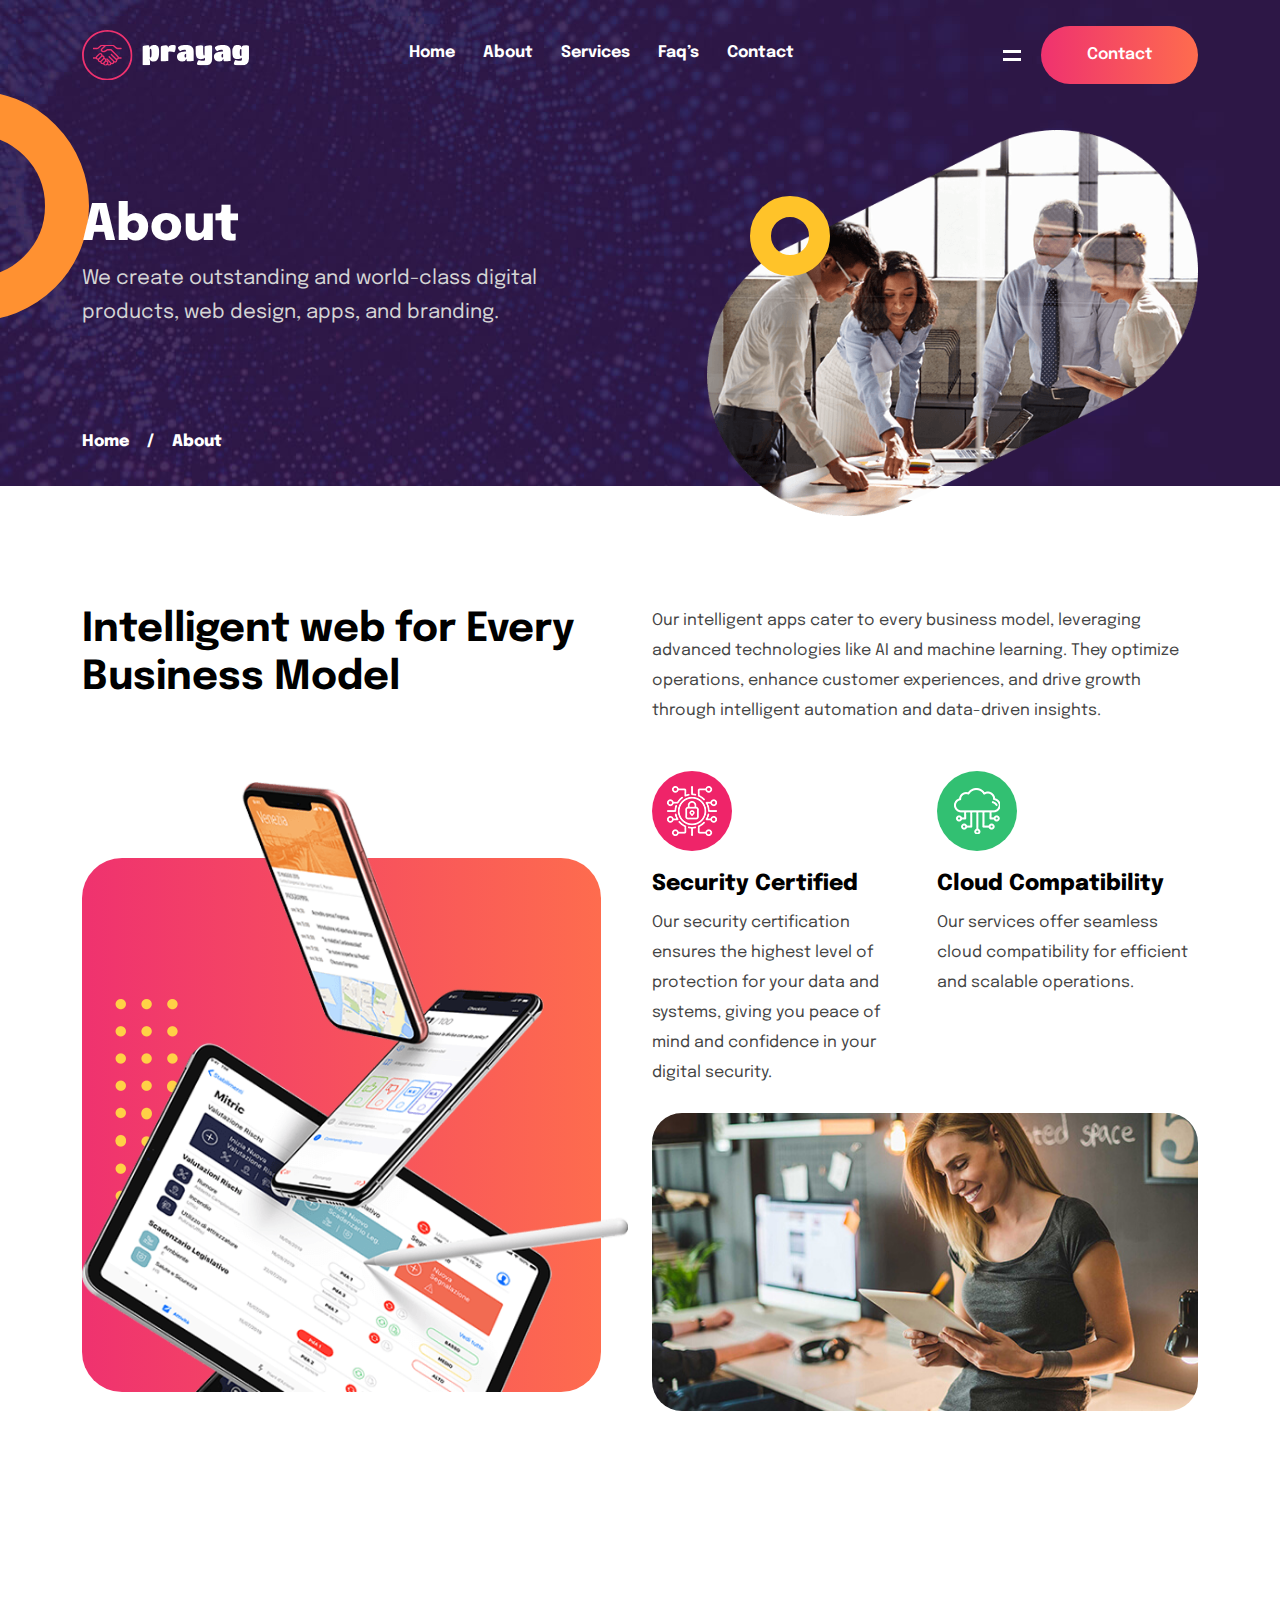
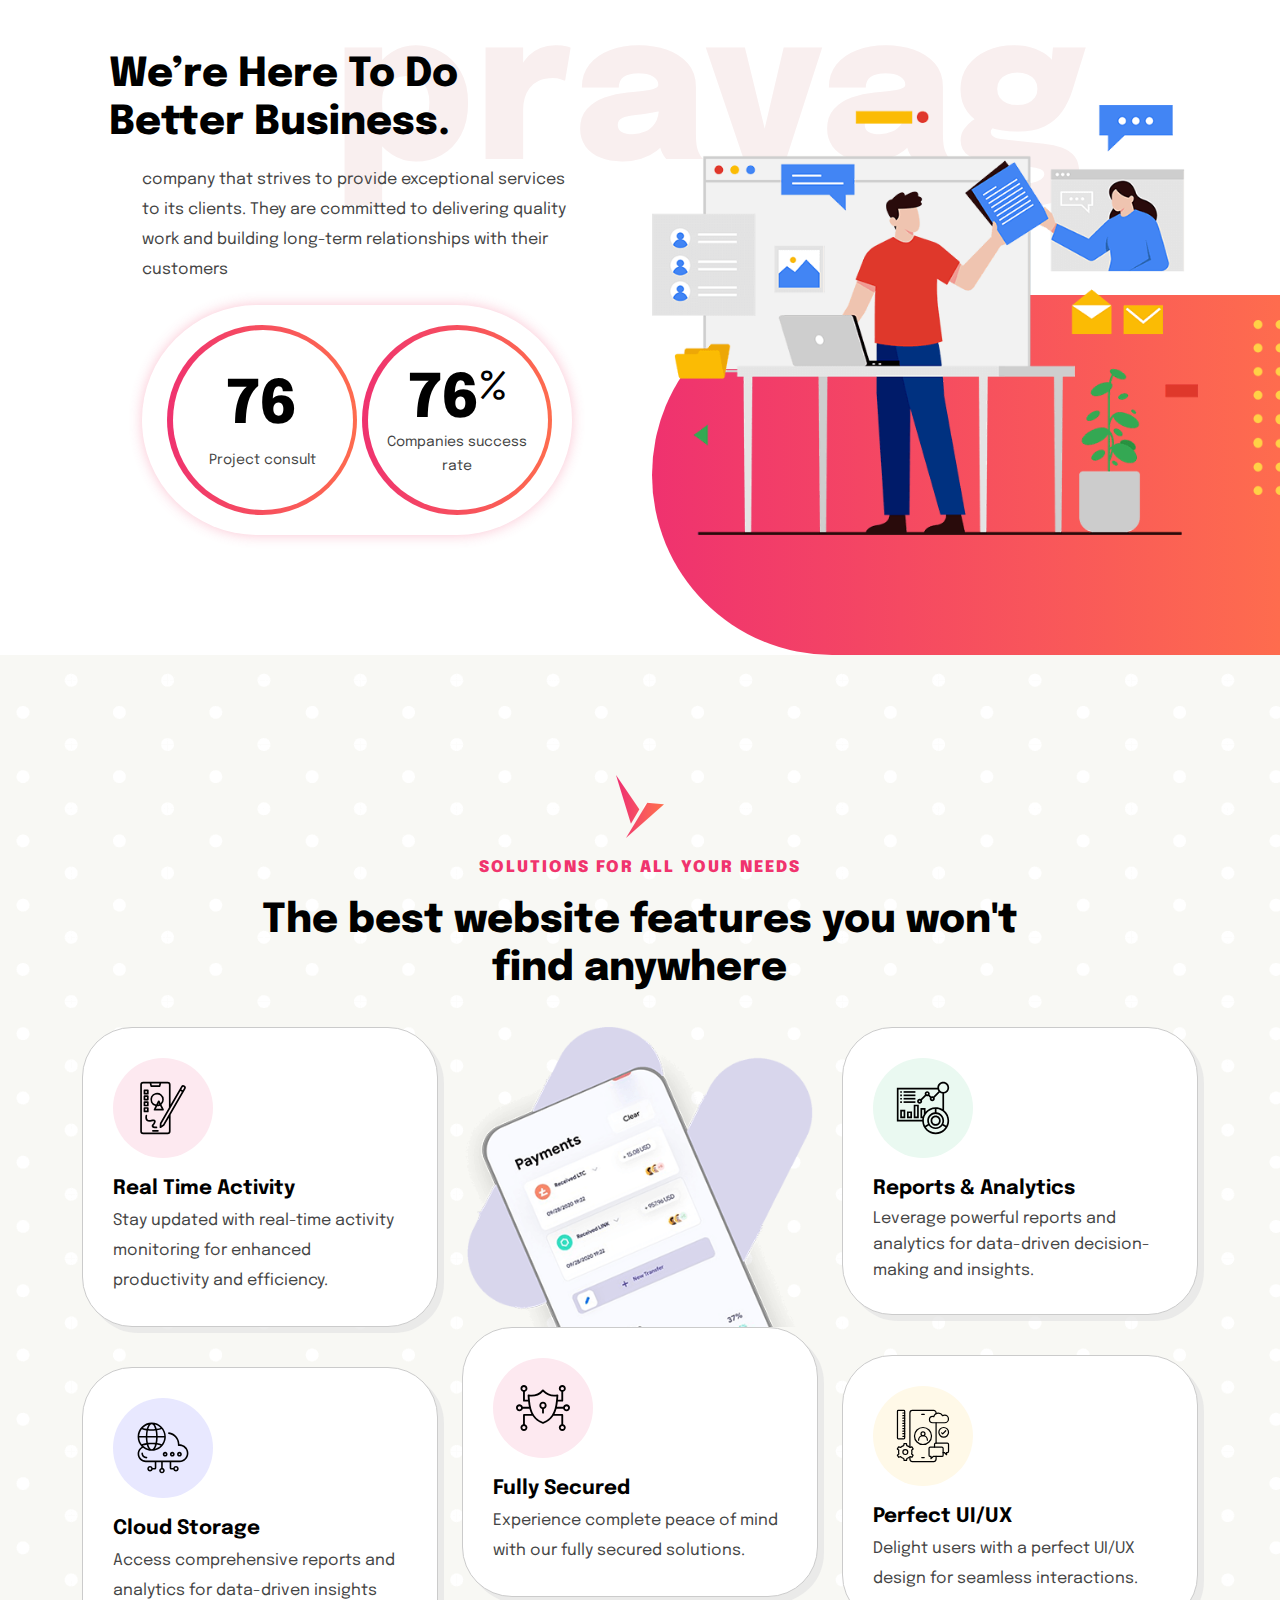
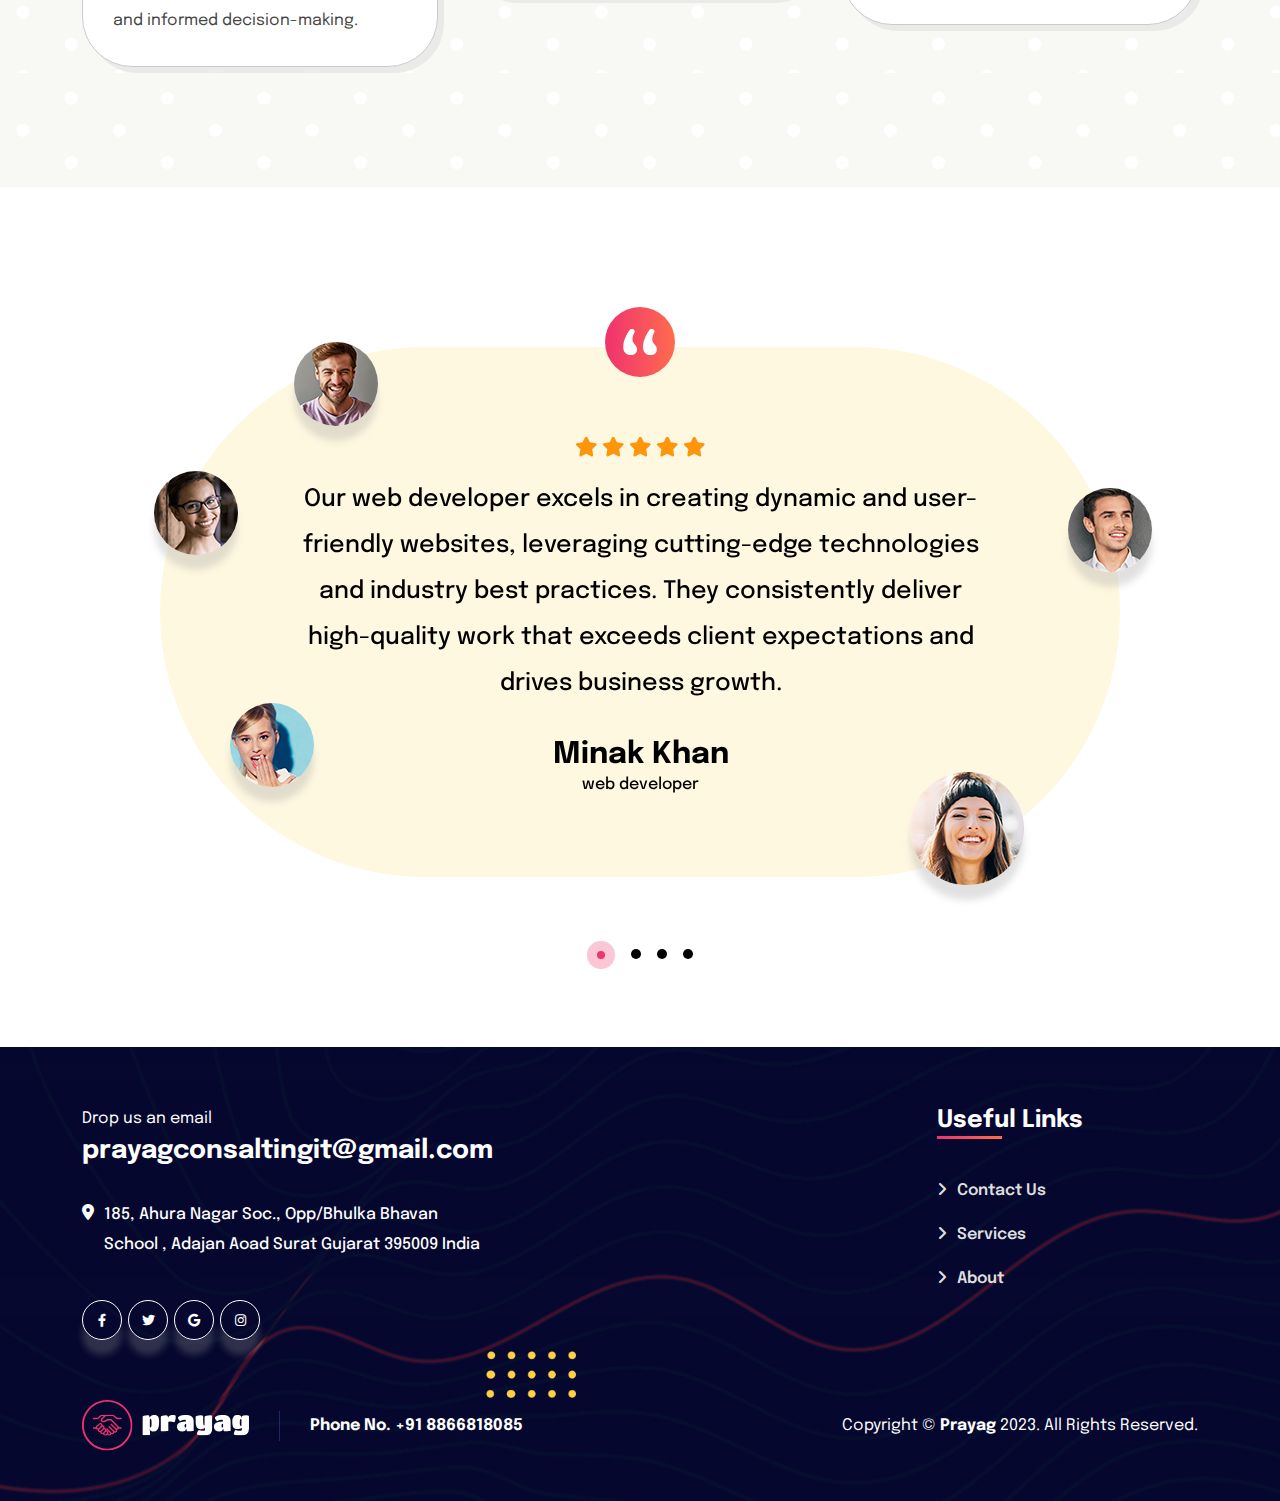
==== commit 98c56b01: "UP" ====
--- a/about.html
+++ b/about.html
@@ -3,8 +3,8 @@
   <head>
     <meta charset="utf-8" />
     <meta name="viewport" content="width=device-width, initial-scale=1.0" />
-    <title>pryag - About</title>
-    <link rel="icon" href="assets/img/heading-img.png" />
+    <title>prayag - About</title>
+    <link rel="icon" href="assets/img/favicone.png" />
     <!-- CSS only -->
     <link
       rel="stylesheet"
@@ -358,7 +358,7 @@
           <div class="row">
             <div class="col-lg-8 valign">
               <div class="cont-info two">
-                <div class="about-pryag bottom">
+                <div class="about-prayag bottom">
                   <img src="assets/img/about-immg.jpg" alt="about-immg" />
                   <h4>About paryag Company</h4>
                   <p>
@@ -500,7 +500,7 @@
     </section>
     <div class="gap section-business">
       <div class="container">
-        <h3>pryag</h3>
+        <h3>prayag</h3>
         <div class="row align-items-end">
           <div class="col-lg-6">
             <div class="heading two">
@@ -984,8 +984,8 @@
               <div class="d-flex">
                 <i class="fa-solid fa-location-dot"></i>
                 <h6>
-                  185,ahura nagar soc., opp/bhulka bhavan school , B Adajan road
-                  surat gujarat 395009 india
+                  185, Ahura Nagar Soc., Opp/Bhulka Bhavan School , Adajan Aoad
+                  Surat Gujarat 395009 India
                 </h6>
               </div>
               <ul class="social-icon">
--- a/assets/css/style.css
+++ b/assets/css/style.css
@@ -4629,7 +4629,7 @@
 }
 
 .hamenu .cont-info .bottom,
-.about-pryag {
+.about-prayag {
   -webkit-transform: translateY(30px);
   -ms-transform: translateY(30px);
   transform: translateY(30px);
@@ -4659,7 +4659,7 @@
   transition-delay: 0.4s;
 }
 
-.about-pryag,
+.about-prayag,
 .topnav .menu-icon.open .text:after {
   opacity: 1;
   -webkit-transition-delay: 0.6s;
@@ -4751,12 +4751,12 @@
   background: #fff;
 }
 
-.about-pryag img {
+.about-prayag img {
   width: 100%;
   border-radius: 24px;
 }
 
-.about-pryag.bottom h4 {
+.about-prayag.bottom h4 {
   color: #fff;
   text-transform: uppercase;
   padding-top: 40px;
@@ -5626,3 +5626,7 @@
   position: relative;
   z-index: 1;
 }
+
+.footer-links ul li {
+  text-transform: capitalize;
+}
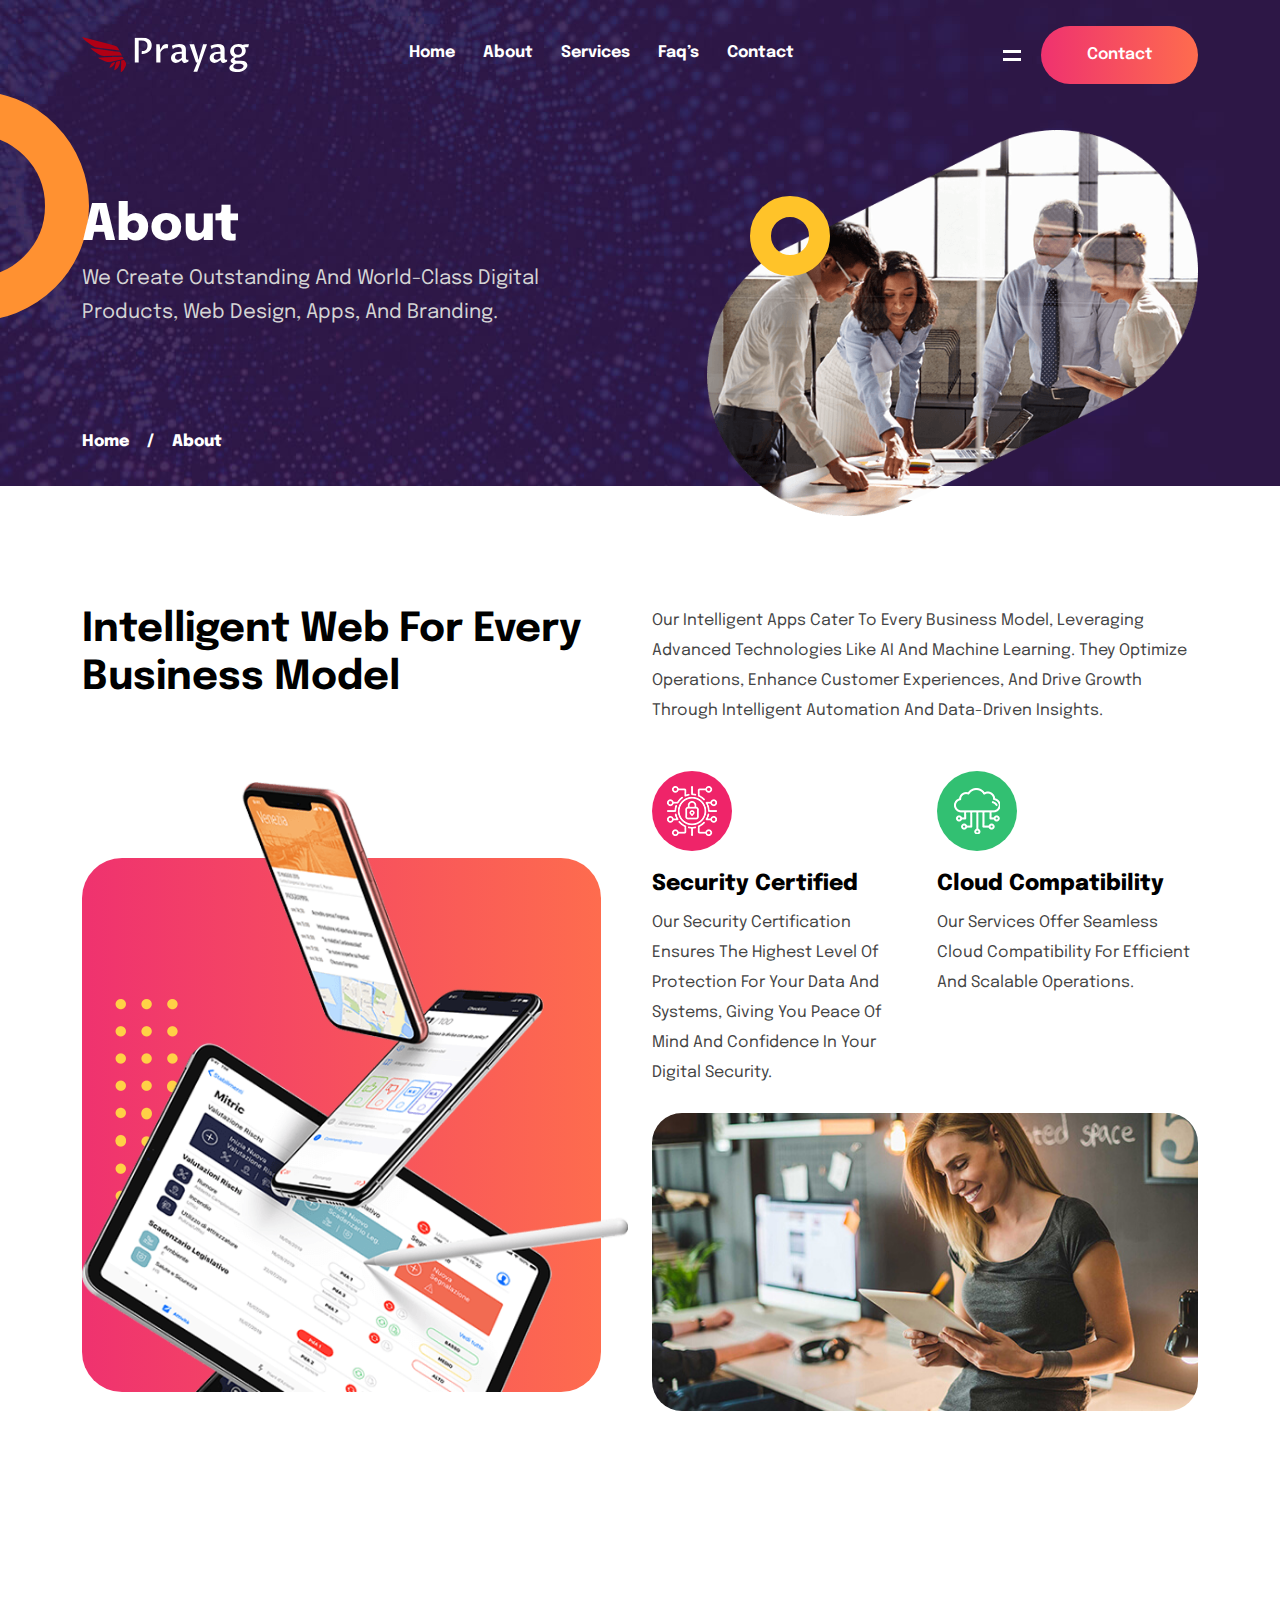
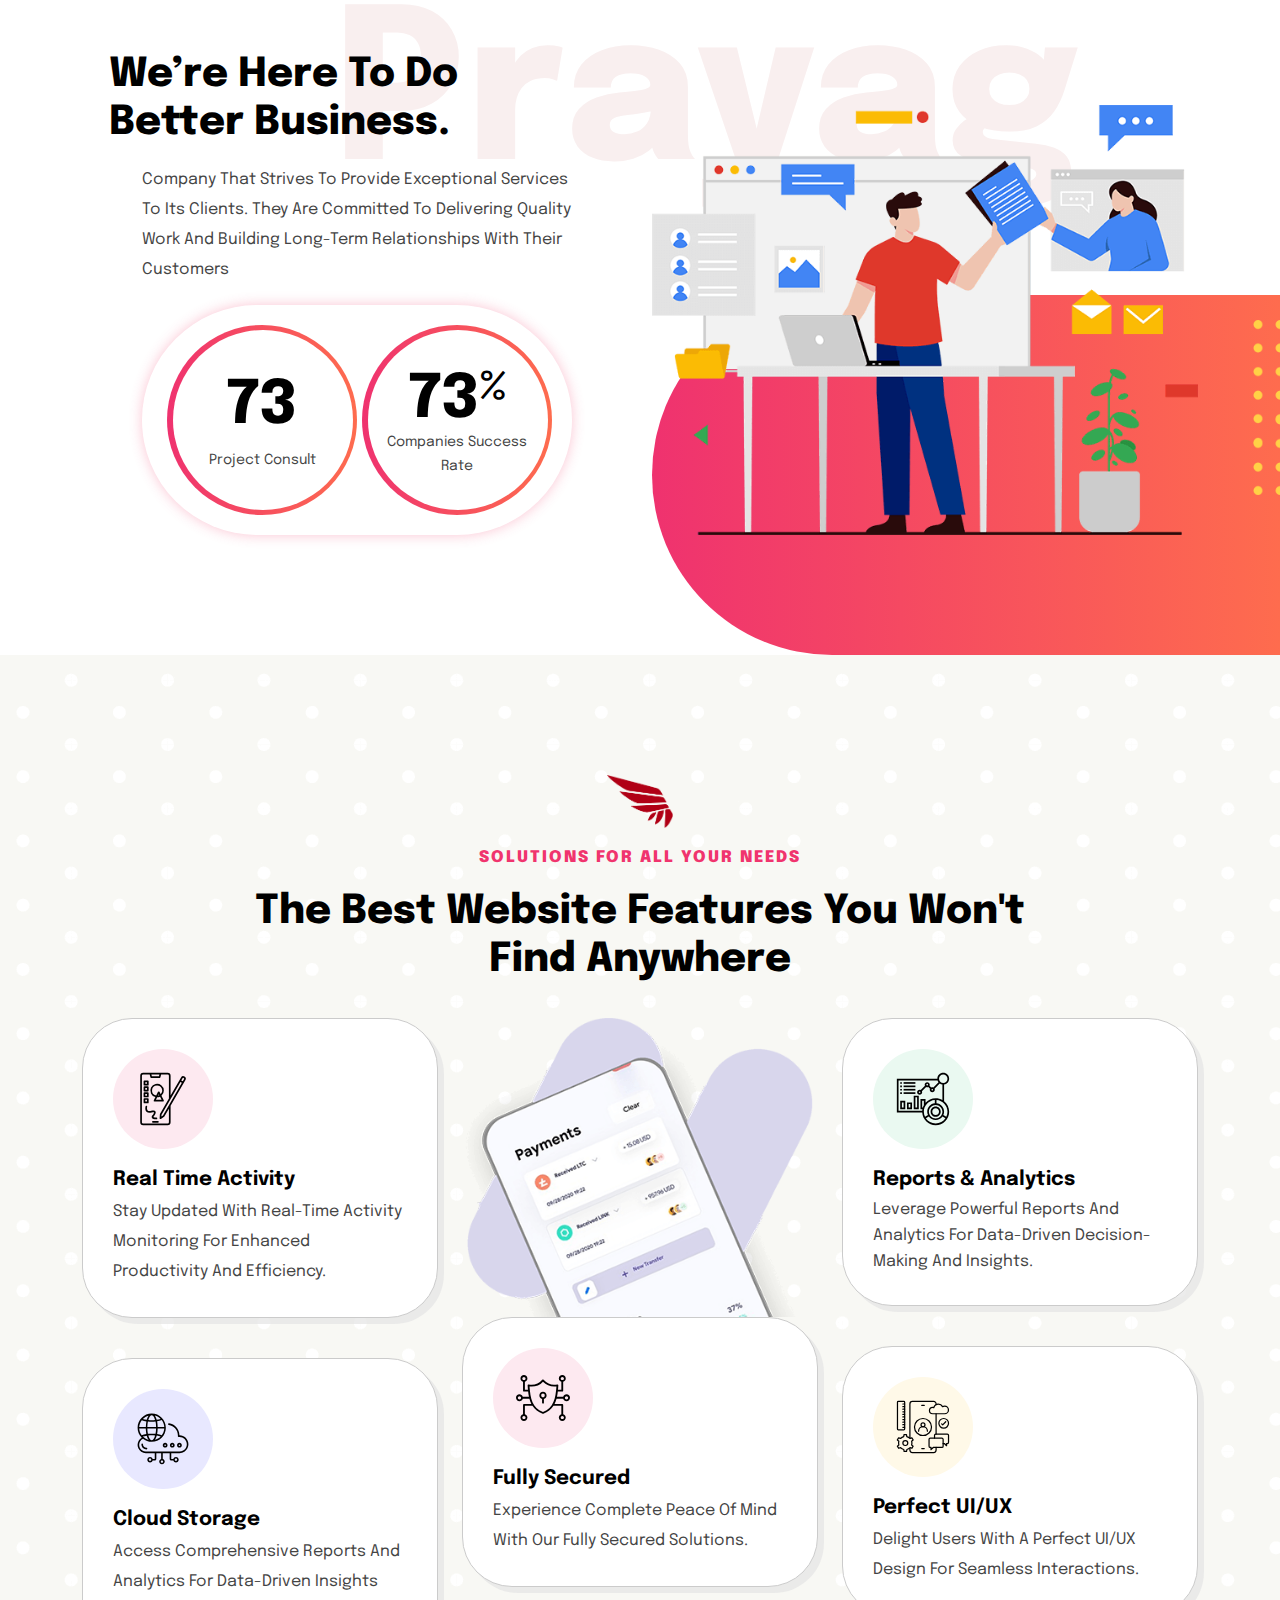
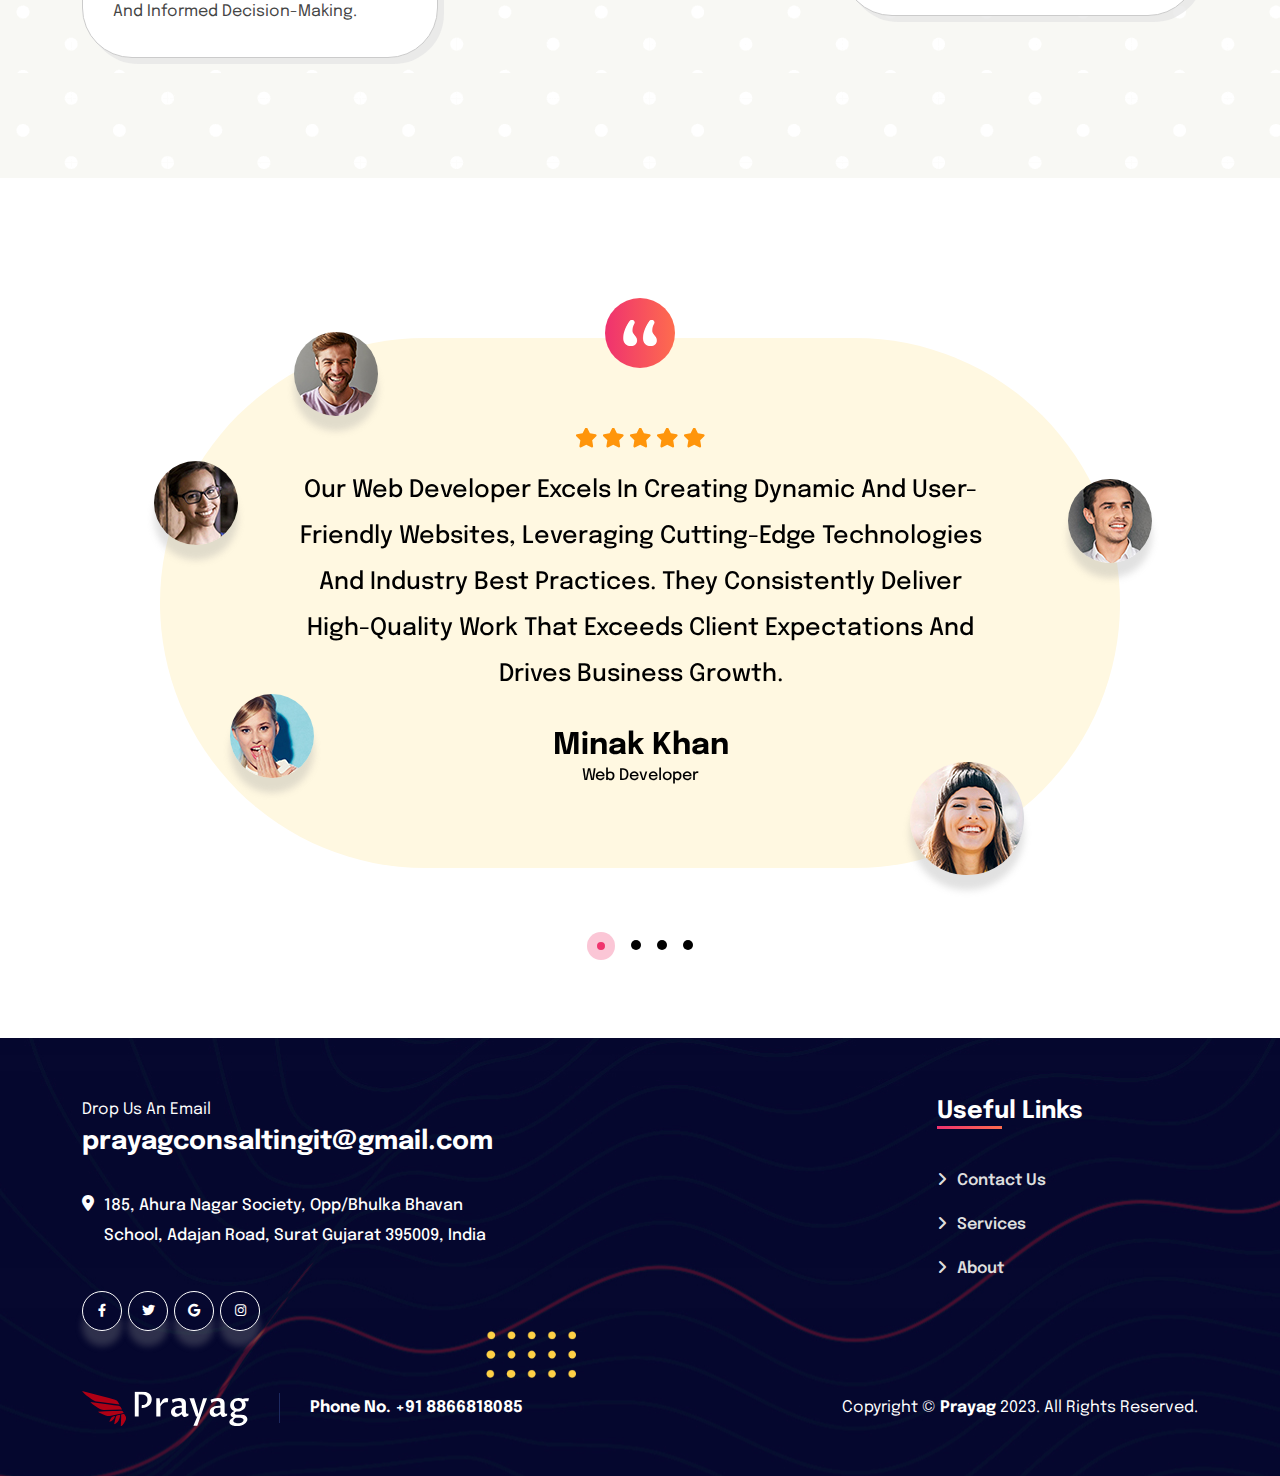
==== commit ebd3d01a: "s" ====
--- a/about.html
+++ b/about.html
@@ -3,7 +3,7 @@
   <head>
     <meta charset="utf-8" />
     <meta name="viewport" content="width=device-width, initial-scale=1.0" />
-    <title>prayag - About</title>
+    <title>Prayag - About</title>
     <link rel="icon" href="assets/img/favicone.png" />
     <!-- CSS only -->
     <link
@@ -39,49 +39,47 @@
           <a href="index.html">
             <svg
               class="logo-img"
-              viewBox="0 0 619.0461428952788 187.2212837560678"
-              height="119.61913179019129"
+              viewBox="0 0 576.4159277463526 122.70715783032121"
+              height="84.19811585498948"
               width="395.52"
             >
               <g
-                transform="matrix(1,0,0,1,223.52614289527867,55.16448561986824)"
+                transform="matrix(1,0,0,1,180.89592774635267,1.3606398578204733)"
               >
                 <svg
-                  viewBox="0 0 395.52000000000004 76.89231251633133"
-                  height="76.89231251633133"
-                  width="395.52000000000004"
+                  viewBox="0 0 395.52 119.98587811468026"
+                  height="119.98587811468026"
+                  width="395.52"
                 >
                   <g id="textblocktransform">
                     <svg
-                      viewBox="0 0 395.52000000000004 76.89231251633133"
-                      height="76.89231251633133"
-                      width="395.52000000000004"
+                      viewBox="0 0 395.52 119.98587811468026"
+                      height="119.98587811468026"
+                      width="395.52"
                       id="textblock"
                     >
                       <g>
                         <svg
-                          viewBox="0 0 395.52000000000004 76.89231251633133"
-                          height="76.89231251633133"
-                          width="395.52000000000004"
+                          viewBox="0 0 395.52 119.98587811468026"
+                          height="119.98587811468026"
+                          width="395.52"
                         >
                           <g transform="matrix(1,0,0,1,0,0)">
                             <svg
-                              width="395.52000000000004"
-                              viewBox="1.75 -29.450000762939453 191.33999633789062 37.20000076293945"
-                              height="76.89231251633133"
+                              width="395.52"
+                              viewBox="5.03000020980835 -35.77000045776367 162.6300048828125 49.34000015258789"
+                              height="119.98587811468026"
                               data-palette-color="#ffffff"
                             >
-                              <g
+                              <path
+                                d="M11.08-31.47L11.08 0 5.03 0 5.03-35.77 15.82-35.77Q18.9-35.77 21.42-35.02 23.95-34.28 25.77-32.85 27.59-31.42 28.59-29.35 29.59-27.27 29.59-24.58L29.59-24.58Q29.59-21.7 28.49-19.43 27.39-17.16 25.59-15.59 23.78-14.01 21.46-13.17 19.14-12.33 16.72-12.33L16.72-12.33Q16.41-12.33 16.05-12.35 15.7-12.38 15.21-12.45L15.21-12.45 15.58-16.5Q15.94-16.46 16.26-16.44 16.58-16.43 16.85-16.43L16.85-16.43Q18.31-16.43 19.53-16.92 20.75-17.41 21.64-18.36 22.53-19.31 23.03-20.69 23.54-22.07 23.54-23.88L23.54-23.88Q23.54-25.88 22.95-27.32 22.36-28.76 21.25-29.69 20.14-30.62 18.57-31.04 16.99-31.47 15.01-31.47L15.01-31.47 11.08-31.47ZM36.06 0L36.06-25.88 40.84-25.88 41.67-18.16Q42.01-18.8 42.38-19.47 42.75-20.14 43.11-20.76 43.48-21.39 43.8-21.9 44.11-22.41 44.33-22.75L44.33-22.75Q44.85-23.51 45.49-24.18 46.14-24.85 46.9-25.33 47.65-25.81 48.53-26.09 49.41-26.37 50.44-26.37L50.44-26.37Q51.14-26.37 51.85-26.2 52.56-26.03 53.05-25.66L53.05-25.66 52.41-20.21Q51.98-20.34 51.39-20.37 50.8-20.41 50.34-20.41L50.34-20.41Q48.78-20.41 47.56-19.96 46.34-19.51 45.35-18.71 44.36-17.92 43.54-16.85 42.72-15.77 41.97-14.53L41.97-14.53 41.97 0 36.06 0ZM72.31-3.81L72.31-3.81Q71.67-3.27 70.78-2.53 69.89-1.78 68.81-1.11 67.72-0.44 66.44 0.02 65.16 0.49 63.74 0.49L63.74 0.49Q62.3 0.49 61.07-0.04 59.83-0.56 58.92-1.5 58-2.44 57.48-3.75 56.95-5.05 56.95-6.64L56.95-6.64Q56.95-8.3 57.62-9.89 58.3-11.47 59.87-12.72 61.45-13.96 64.03-14.73 66.62-15.5 70.43-15.5L70.43-15.5 72.21-15.5 72.21-17.5Q72.21-18.58 71.85-19.43 71.48-20.29 70.82-20.9 70.16-21.51 69.25-21.83 68.33-22.14 67.21-22.14L67.21-22.14Q66.33-22.14 65.33-21.94 64.33-21.73 63.35-21.36 62.37-21 61.45-20.5 60.52-20 59.79-19.41L59.79-19.41 59.35-19.65 58.22-23.75Q61.18-25.29 63.72-25.83 66.25-26.37 68.48-26.37L68.48-26.37Q70.77-26.37 72.57-25.9 74.36-25.44 75.61-24.48 76.85-23.51 77.5-22.03 78.14-20.56 78.14-18.53L78.14-18.53 78.14-6.57Q78.14-6.2 78.21-5.76 78.27-5.32 78.45-4.93 78.63-4.54 78.99-4.27 79.34-4 79.93-4L79.93-4Q80.27-4 80.76-4.1 81.25-4.2 81.73-4.42L81.73-4.42 81.73-1.49Q80.41-0.59 79.11-0.05 77.8 0.49 76.56 0.49L76.56 0.49Q75.58 0.49 74.87 0.12 74.16-0.24 73.68-0.84 73.19-1.44 72.86-2.21 72.53-2.98 72.31-3.81ZM72.21-6.96L72.21-12.62 70.67-12.62Q68.13-12.62 66.58-12.27 65.03-11.91 64.18-11.29 63.33-10.67 63.04-9.85 62.76-9.03 62.76-8.08L62.76-8.08Q62.76-7.08 63.06-6.32 63.35-5.57 63.85-5.05 64.35-4.54 65.03-4.27 65.72-4 66.5-4L66.5-4Q67.08-4 67.72-4.14 68.35-4.27 69.05-4.61 69.75-4.96 70.53-5.52 71.31-6.08 72.21-6.96L72.21-6.96ZM92.45 0L83.2-25.88 89.74-25.88 94.77-9.3 95.89-4.44 96.38-4.44 97.48-9.3 102.56-25.88 108.15-25.88 94.26 13.09 88.79 13.09 94.26 0 92.45 0ZM127.21-3.81L127.21-3.81Q126.58-3.27 125.69-2.53 124.79-1.78 123.71-1.11 122.62-0.44 121.34 0.02 120.06 0.49 118.64 0.49L118.64 0.49Q117.2 0.49 115.97-0.04 114.74-0.56 113.82-1.5 112.91-2.44 112.38-3.75 111.86-5.05 111.86-6.64L111.86-6.64Q111.86-8.3 112.53-9.89 113.2-11.47 114.77-12.72 116.35-13.96 118.94-14.73 121.52-15.5 125.33-15.5L125.33-15.5 127.11-15.5 127.11-17.5Q127.11-18.58 126.75-19.43 126.38-20.29 125.72-20.9 125.06-21.51 124.15-21.83 123.23-22.14 122.11-22.14L122.11-22.14Q121.23-22.14 120.23-21.94 119.23-21.73 118.25-21.36 117.28-21 116.35-20.5 115.42-20 114.69-19.41L114.69-19.41 114.25-19.65 113.12-23.75Q116.08-25.29 118.62-25.83 121.16-26.37 123.38-26.37L123.38-26.37Q125.67-26.37 127.47-25.9 129.26-25.44 130.51-24.48 131.75-23.51 132.4-22.03 133.05-20.56 133.05-18.53L133.05-18.53 133.05-6.57Q133.05-6.2 133.11-5.76 133.17-5.32 133.35-4.93 133.53-4.54 133.89-4.27 134.24-4 134.83-4L134.83-4Q135.17-4 135.66-4.1 136.15-4.2 136.64-4.42L136.64-4.42 136.64-1.49Q135.32-0.59 134.01-0.05 132.7 0.49 131.46 0.49L131.46 0.49Q130.48 0.49 129.78 0.12 129.07-0.24 128.58-0.84 128.09-1.44 127.76-2.21 127.43-2.98 127.21-3.81ZM127.11-6.96L127.11-12.62 125.58-12.62Q123.04-12.62 121.49-12.27 119.94-11.91 119.08-11.29 118.23-10.67 117.95-9.85 117.67-9.03 117.67-8.08L117.67-8.08Q117.67-7.08 117.96-6.32 118.25-5.57 118.75-5.05 119.25-4.54 119.94-4.27 120.62-4 121.4-4L121.4-4Q121.99-4 122.62-4.14 123.26-4.27 123.95-4.61 124.65-4.96 125.43-5.52 126.21-6.08 127.11-6.96L127.11-6.96ZM154.92 1.78L149.01 1.78Q148.45 2.1 147.84 2.51 147.23 2.93 146.7 3.43 146.18 3.93 145.84 4.53 145.5 5.13 145.5 5.81L145.5 5.81Q145.5 6.54 145.92 7.18 146.35 7.81 147.19 8.29 148.03 8.76 149.28 9.05 150.52 9.33 152.14 9.33L152.14 9.33Q153.99 9.33 155.43 8.96 156.87 8.59 157.86 7.97 158.85 7.35 159.36 6.54 159.88 5.74 159.88 4.86L159.88 4.86Q159.88 4.08 159.48 3.5 159.09 2.93 158.42 2.54 157.75 2.15 156.85 1.97 155.94 1.78 154.92 1.78L154.92 1.78ZM145.4 1.29L145.4 1.29Q143.71 0.71 142.65-0.26 141.59-1.22 141.59-2.54L141.59-2.54Q141.59-3.34 142.02-4.08 142.44-4.81 143.14-5.47 143.84-6.13 144.71-6.73 145.59-7.32 146.5-7.89L146.5-7.89Q144.98-8.54 143.92-9.45 142.86-10.35 142.19-11.43 141.52-12.5 141.21-13.7 140.91-14.89 140.91-16.11L140.91-16.11Q140.91-18.46 141.91-20.35 142.91-22.24 144.56-23.58 146.2-24.93 148.32-25.65 150.43-26.37 152.67-26.37L152.67-26.37Q154.36-26.37 155.99-25.95 157.63-25.54 158.75-24.83L158.75-24.83Q159.53-25.27 160.83-25.57 162.12-25.88 163.51-25.88L163.51-25.88 167.66-25.88 166.61-21.68 161.36-21.68Q161.51-21.53 161.8-21.11 162.1-20.68 162.37-20.04 162.63-19.41 162.84-18.59 163.05-17.77 163.05-16.85L163.05-16.85Q163.05-14.79 162.08-13.02 161.12-11.25 159.52-9.95 157.92-8.64 155.86-7.9 153.8-7.15 151.62-7.15L151.62-7.15Q151.16-7.15 150.7-7.19 150.23-7.23 149.74-7.28L149.74-7.28Q149.35-7.03 148.91-6.73 148.47-6.42 148.11-6.07 147.74-5.71 147.5-5.3 147.25-4.88 147.25-4.44L147.25-4.44Q147.25-3.69 147.94-3.22 148.62-2.76 149.82-2.76L149.82-2.76 156.41-2.76Q158.17-2.76 159.79-2.33 161.41-1.9 162.65-1.09 163.88-0.27 164.62 0.92 165.37 2.1 165.37 3.61L165.37 3.61Q165.37 5.3 164.4 7.07 163.44 8.84 161.56 10.29 159.68 11.74 156.92 12.66 154.16 13.57 150.57 13.57L150.57 13.57Q148.28 13.57 146.31 13.17 144.35 12.77 142.9 12.02 141.44 11.28 140.62 10.22 139.81 9.16 139.81 7.84L139.81 7.84Q139.81 6.67 140.42 5.66 141.03 4.66 141.91 3.83 142.79 3 143.74 2.37 144.69 1.73 145.4 1.29ZM146.35-16.89L146.35-16.89Q146.35-15.65 146.78-14.59 147.2-13.53 147.97-12.73 148.74-11.94 149.78-11.5 150.82-11.06 152.06-11.06L152.06-11.06Q153.23-11.06 154.26-11.46 155.29-11.87 156.04-12.6 156.8-13.33 157.24-14.37 157.68-15.41 157.68-16.67L157.68-16.67Q157.68-17.92 157.25-18.97 156.82-20.02 156.05-20.79 155.29-21.56 154.24-22 153.19-22.44 151.94-22.44L151.94-22.44Q150.77-22.44 149.76-22.05 148.74-21.66 147.99-20.94 147.23-20.21 146.79-19.19 146.35-18.16 146.35-16.89Z"
+                                opacity="1"
+                                transform="matrix(1,0,0,1,0,0)"
+                                fill="#ffffff"
                                 class="wordmark-text-0"
                                 data-fill-palette-color="primary"
                                 id="text-0"
-                              >
-                                <path
-                                  d="M1.75 6.05L1.75 6.05 1.75-25.75Q1.75-26.8 4.55-27.9 7.35-29 10.6-29L10.6-29Q12.1-29 12.95-28.65 13.8-28.3 14-27.95L14-27.95Q14.2-27.6 14.75-24.95L14.75-24.95 15.15-24.95Q15.25-25.4 16.05-26.35 16.85-27.3 17.68-27.9 18.5-28.5 20.05-28.98 21.6-29.45 23.68-29.45 25.75-29.45 27.45-28.53 29.15-27.6 29.98-26.38 30.8-25.15 31.28-23.28 31.75-21.4 31.83-20.28 31.9-19.15 31.9-17.03 31.9-14.9 31.75-12.83 31.6-10.75 31.2-8.6 30.8-6.45 30.05-4.9 29.3-3.35 28.15-2.1L28.15-2.1Q25.85 0.4 21.4 0.4L21.4 0.4Q19.8 0.4 18.57-0.08 17.35-0.55 16.75-1.2L16.75-1.2Q15.5-2.55 15.3-3.6L15.3-3.6 15.25-4.1 14.85-4.1 15.55 0.4 15.55 6.05Q15.55 6.6 12.68 6.93 9.8 7.25 6.78 7.25 3.75 7.25 2.75 6.98 1.75 6.7 1.75 6.05ZM18.35-14.65Q18.35-18.9 17.9-20.6 17.45-22.3 16.55-22.3 15.65-22.3 15.25-21.3L15.25-21.3 15.25-8.2Q15.25-6.9 16.6-6.9L16.6-6.9Q18.35-6.9 18.35-14.65L18.35-14.65ZM48.4-15.8L48.4-15.8 48.4-1.2Q48.4-0.65 45.57-0.33 42.75 0 39.72 0 36.7 0 35.8-0.28 34.9-0.55 34.9-1.2L34.9-1.2 34.9-25.85Q34.9-26.8 37.67-27.9 40.45-29 43.72-29 47-29 47.4-27.2L47.4-27.2 47.9-24.9 48.25-24.9Q48.95-26.8 51.6-28.13 54.25-29.45 56.9-29.45 59.55-29.45 60.62-28.6 61.7-27.75 61.7-26.43 61.7-25.1 61.5-23.05 61.3-21 60.52-18.6 59.75-16.2 58.5-16.2L58.5-16.2Q58-16.2 55.35-16.95 52.7-17.7 50.97-17.7 49.25-17.7 48.82-17.2 48.4-16.7 48.4-15.8ZM73.7 0.45L73.7 0.45Q69.15 0.45 66.55-1.7L66.55-1.7Q65.5-2.6 64.72-4.35 63.95-6.1 63.95-8.45 63.95-10.8 65.07-12.55 66.2-14.3 67.8-15.25 69.4-16.2 71.55-16.8L71.55-16.8Q74.8-17.65 78.7-17.65L78.7-17.65 80.35-17.65Q80.35-19.7 78.95-20.55L78.95-20.55Q78.35-20.9 77.12-20.9 75.9-20.9 74.17-20.25 72.45-19.6 71.3-18.93 70.15-18.25 69.75-18.25L69.75-18.25Q68.85-18.25 67.3-20.63 65.75-23 65.75-24.95L65.75-24.95Q65.75-25.6 67.6-26.65 69.45-27.7 72.82-28.58 76.2-29.45 79.4-29.45 82.6-29.45 84.92-28.93 87.25-28.4 88.72-27.65 90.2-26.9 91.22-25.65 92.25-24.4 92.77-23.4 93.3-22.4 93.55-20.8L93.55-20.8Q93.9-18.95 93.9-16.25L93.9-16.25 93.9-1.2Q93.9-0.65 91.22-0.33 88.55 0 85.92 0 83.3 0 82.52-0.15 81.75-0.3 81.6-0.5 81.45-0.7 81.35-1.2L81.35-1.2 80.95-4.05 80.55-4.05Q79.3 0.45 73.7 0.45ZM80.4-7.85L80.4-7.85 80.4-13.7Q79.1-13.7 78.3-12.6 77.5-11.5 77.5-10.1L77.5-10.1Q77.5-6.8 79-6.8L79-6.8Q79.65-6.8 80.02-7.13 80.4-7.45 80.4-7.85ZM114.24-3.25L114.24-3.25 114.24-6.2 113.84-6.2Q113.59-5.95 113.09-5.55 112.59-5.15 110.74-4.5 108.89-3.85 106.62-3.85 104.34-3.85 102.62-4.58 100.89-5.3 99.89-6.53 98.89-7.75 98.34-9.8L98.34-9.8Q97.39-13.05 97.39-19L97.39-19 97.39-25.9Q97.39-26.95 100.34-27.98 103.29-29 106.54-29L106.54-29Q110.89-29 110.89-26.75L110.89-26.75 110.89-20.45Q110.89-10.45 112.49-10.45L112.49-10.45Q113.44-10.45 113.44-11.8L113.44-11.8 113.44-25.9Q113.44-26.95 116.59-27.98 119.74-29 123.34-29 126.94-29 126.94-27.05L126.94-27.05 126.94-3.4Q126.94 7.75 111.84 7.75L111.84 7.75Q103.89 7.75 101.04 6.2L101.04 6.2Q99.79 5.5 99.79 4.75L99.79 4.75Q99.79 3.55 100.79 0.73 101.79-2.1 102.64-2.1L102.64-2.1Q102.84-2.1 104.04-1.8L104.04-1.8Q107.74-0.8 110.22-0.8 112.69-0.8 113.47-1.35 114.24-1.9 114.24-3.25ZM139.94 0.45L139.94 0.45Q135.39 0.45 132.79-1.7L132.79-1.7Q131.74-2.6 130.97-4.35 130.19-6.1 130.19-8.45 130.19-10.8 131.32-12.55 132.44-14.3 134.04-15.25 135.64-16.2 137.79-16.8L137.79-16.8Q141.04-17.65 144.94-17.65L144.94-17.65 146.59-17.65Q146.59-19.7 145.19-20.55L145.19-20.55Q144.59-20.9 143.37-20.9 142.14-20.9 140.42-20.25 138.69-19.6 137.54-18.93 136.39-18.25 135.99-18.25L135.99-18.25Q135.09-18.25 133.54-20.63 131.99-23 131.99-24.95L131.99-24.95Q131.99-25.6 133.84-26.65 135.69-27.7 139.07-28.58 142.44-29.45 145.64-29.45 148.84-29.45 151.17-28.93 153.49-28.4 154.97-27.65 156.44-26.9 157.47-25.65 158.49-24.4 159.02-23.4 159.54-22.4 159.79-20.8L159.79-20.8Q160.14-18.95 160.14-16.25L160.14-16.25 160.14-1.2Q160.14-0.65 157.47-0.33 154.79 0 152.17 0 149.54 0 148.77-0.15 147.99-0.3 147.84-0.5 147.69-0.7 147.59-1.2L147.59-1.2 147.19-4.05 146.79-4.05Q145.54 0.45 139.94 0.45ZM146.64-7.85L146.64-7.85 146.64-13.7Q145.34-13.7 144.54-12.6 143.74-11.5 143.74-10.1L143.74-10.1Q143.74-6.8 145.24-6.8L145.24-6.8Q145.89-6.8 146.27-7.13 146.64-7.45 146.64-7.85ZM180.34-3.3L180.34-3.3 180.34-6.2 179.94-6.2Q179.74-5.95 179.24-5.58 178.74-5.2 176.76-4.55 174.79-3.9 172.31-3.9 169.84-3.9 168.14-4.65 166.44-5.4 165.49-6.53 164.54-7.65 163.99-9.55L163.99-9.55Q163.14-12.5 163.14-17.55L163.14-17.55Q163.14-23.35 165.59-26.45L165.59-26.45Q166.54-27.7 168.41-28.58 170.29-29.45 172.44-29.45 174.59-29.45 175.99-28.98 177.39-28.5 178.09-27.85L178.09-27.85Q179.49-26.45 179.69-25.4L179.69-25.4 179.74-24.95 180.14-24.95 180.59-26.9Q181.09-29 188.49-29L188.49-29Q191.79-29 192.49-28L192.49-28Q192.89-27.4 192.99-26.88 193.09-26.35 193.09-25.3L193.09-25.3 193.09-4.35Q193.09 1.55 189.24 4.65 185.39 7.75 177.94 7.75L177.94 7.75Q170.04 7.75 167.19 6.2L167.19 6.2Q165.94 5.5 165.94 4.75L165.94 4.75Q165.94 3.55 166.91 0.7 167.89-2.15 168.74-2.15L168.74-2.15Q168.94-2.15 170.14-1.8L170.14-1.8Q173.94-0.8 176.31-0.8 178.69-0.8 179.51-1.4 180.34-2 180.34-3.3ZM178.34-9.6L178.34-9.6Q178.89-9.6 179.24-10 179.59-10.4 179.59-10.9L179.59-10.9 179.59-21.2Q179.39-22.25 178.49-22.25L178.49-22.25Q176.59-22.25 176.59-16L176.59-16Q176.59-13.1 177.06-11.35 177.54-9.6 178.34-9.6Z"
-                                  fill="#ffffff"
-                                  data-fill-palette-color="primary"
-                                ></path>
-                              </g>
+                              ></path>
                             </svg>
                           </g>
                         </svg>
@@ -92,58 +90,56 @@
               </g>
               <g>
                 <svg
-                  viewBox="0 0 187.2212837560678 187.2212837560678"
-                  height="187.2212837560678"
-                  width="187.2212837560678"
+                  viewBox="0 0 152.5701415845514 122.70715783032121"
+                  height="122.70715783032121"
+                  width="152.5701415845514"
                 >
-                  <g><svg></svg></g>
-                  <g id="icon-0">
+                  <g>
                     <svg
-                      viewBox="0 0 187.2212837560678 187.2212837560678"
-                      height="187.2212837560678"
-                      width="187.2212837560678"
+                      xmlns="http://www.w3.org/2000/svg"
+                      xmlns:xlink="http://www.w3.org/1999/xlink"
+                      version="1.1"
+                      x="0"
+                      y="0"
+                      viewBox="0 9.78600025177002 100.0003433227539 80.42699432373047"
+                      enable-background="new 0 0 100 100"
+                      xml:space="preserve"
+                      width="152.5701415845514"
+                      height="122.70715783032121"
+                      class="icon-icon-0"
+                      data-fill-palette-color="accent"
+                      id="icon-0"
                     >
-                      <g>
-                        <path
-                          d="M0 93.611c0-51.7 41.911-93.611 93.611-93.611 51.7 0 93.611 41.911 93.61 93.611 0 51.7-41.911 93.611-93.61 93.61-51.7 0-93.611-41.911-93.611-93.61zM93.611 180.287c47.87 0 86.676-38.806 86.676-86.676 0-47.87-38.806-86.676-86.676-86.677-47.87 0-86.676 38.806-86.677 86.677 0 47.87 38.806 86.676 86.677 86.676z"
-                          data-fill-palette-color="accent"
-                          fill="#ef326f"
-                          stroke="transparent"
-                        ></path>
-                      </g>
-                      <g
-                        transform="matrix(1,0,0,1,39.438335719761156,54.562653457146034)"
-                      >
-                        <svg
-                          viewBox="0 0 108.3446123165455 78.09597684177574"
-                          height="78.09597684177574"
-                          width="108.3446123165455"
-                        >
-                          <g>
-                            <svg
-                              xmlns="http://www.w3.org/2000/svg"
-                              xmlns:xlink="http://www.w3.org/1999/xlink"
-                              version="1.1"
-                              x="0"
-                              y="0"
-                              viewBox="10.466998100280762 21.505008697509766 79.06649780273438 56.99199295043945"
-                              enable-background="new 0 0 100 100"
-                              xml:space="preserve"
-                              height="78.09597684177574"
-                              width="108.3446123165455"
-                              class="icon-symbol-0"
-                              data-fill-palette-color="accent"
-                              id="symbol-0"
-                            >
-                              <path
-                                d="M87.785 55.537h-6.312c-0.191-1.225-0.74-2.402-1.682-3.346L61.48 33.88c-0.34-0.34-0.799-0.53-1.279-0.53H49.562c-1.031 0-1.671 0.942-2.378 1.56-0.8 0.697-1.655 1.336-2.571 1.873-1.273 0.746-2.682 1.304-4.156 1.476-0.77 0.09-1.566 0.079-2.324-0.099-1.824-0.43-3.116-1.998-1.525-3.586l8.546-8.546c0.56-0.56 1.181-0.906 2.55-0.906h17.051c1 0 2.051 1.046 2.75 1.646 1.113 0.955 2.154 1.992 3.238 2.98 1.98 1.807 4.371 3.857 7.209 3.857h9.834c2.33 0 2.33-3.616 0-3.616h-9.834c-1.061 0-2.07-0.712-2.881-1.32-1.215-0.911-2.309-1.975-3.412-3.013-1.859-1.746-4.148-4.15-6.904-4.15H47.713c-0.004 0-0.007-0.001-0.01-0.001H35.248c-2.756 0-5.045 2.404-6.904 4.151-1.025 0.963-2.041 1.945-3.15 2.812-0.872 0.682-1.979 1.521-3.143 1.521h-9.834c-2.332 0-2.332 3.616 0 3.616h9.834c2.838 0 5.229-2.051 7.209-3.857 1.084-0.988 2.125-2.025 3.238-2.98 0.699-0.601 1.749-1.646 2.75-1.646h5.699l-6.896 6.896c-1.603 1.602-2.371 3.951-1.426 6.1 0.876 1.99 2.888 3.195 4.952 3.624 4.701 0.975 9.403-1.657 12.718-4.774h9.158l17.781 17.782c2.227 2.227-1.219 5.68-3.447 3.459L62.328 46.749c-1.648-1.651-4.205 0.908-2.557 2.557l13.037 13.037c2.229 2.229-1.221 5.689-3.449 3.459L56.316 52.76c-1.646-1.65-4.205 0.908-2.557 2.557l11.207 11.207c1.506 1.506 0.418 4.176-1.721 4.174-0.652 0-1.266-0.254-1.727-0.717h-0.002L50.307 58.77c-1.648-1.65-4.205 0.908-2.557 2.557l9.389 9.389c2.217 2.234-1.234 5.672-3.459 3.447l-1.227-1.225c1.967-3.758-0.553-8.445-4.797-8.814 0.282-3.053-1.806-5.883-4.829-6.461 0.841-3.631-1.851-7.237-5.589-7.405 0.268-5.426-6.473-8.374-10.296-4.552l-6.484 6.486c-0.941 0.943-1.491 2.121-1.682 3.346h-6.56c-2.332 0-2.332 3.615 0 3.615h7.119c0.926 1.877 2.734 3.158 4.828 3.354-0.362 3.861 3.006 7.08 6.84 6.543 0.49 3.756 4.43 6.17 7.998 4.918 0.669 2.646 3.115 4.529 5.842 4.529 1.617 0 3.139-0.633 4.283-1.777l0.998-0.998 0.998 0.998c3.242 3.246 8.986 1.705 10.121-2.752 3.297 1.15 6.986-0.797 7.861-4.191 4.59 1.625 9.121-2.785 7.76-7.414 1.785-0.408 3.238-1.57 4.049-3.209h6.871C90.115 59.152 90.115 55.537 87.785 55.537zM23.014 58.203c-0.951-0.951-0.951-2.502 0.002-3.455l6.484-6.485c2.23-2.229 5.681 1.225 3.453 3.454l-6.49 6.49C25.541 59.125 23.934 59.123 23.014 58.203L23.014 58.203zM28.438 64.801c-0.953-0.953-0.953-2.502 0-3.455 0 0 6.777-6.775 6.781-6.779 2.229-2.227 5.682 1.225 3.453 3.453l-6.781 6.781C30.938 65.754 29.391 65.752 28.438 64.801L28.438 64.801zM38.73 69.98c-0.463 0.463-1.076 0.717-1.727 0.717h-0.001c-2.13 0-3.233-2.664-1.726-4.168 0.001-0.002 4.656-4.656 4.659-4.66 2.228-2.229 5.679 1.225 3.452 3.453C43.385 65.326 38.733 69.977 38.73 69.98zM46.568 74.164c-2.219 2.223-5.659-1.207-3.465-3.441l2.297-2.295c0.455-0.457 1.08-0.715 1.725-0.715 2.14 0 3.227 2.666 1.723 4.17C48.845 71.887 46.568 74.164 46.568 74.164z"
-                                fill="#ef326f"
-                                data-fill-palette-color="accent"
-                              ></path>
-                            </svg>
-                          </g>
-                        </svg>
-                      </g>
+                      <path
+                        d="M49.942 52.994c13.552-0.488 27.103-0.977 40.653-1.465-2.527-4.177-3.159-7.831-7.989-8.461-7.229-0.94-14.458-1.883-21.688-2.826-14.023-1.827-28.05-3.654-42.075-5.48C20.101 36.792 39.724 53.361 49.942 52.994z"
+                        fill="#b00015"
+                        data-fill-palette-color="accent"
+                      ></path>
+                      <path
+                        d="M0 9.786c4.391 7.257 26.615 23.072 32.953 23.886 17.33 2.231 34.657 4.46 51.986 6.688-3.393-5.607-4.18-9.35-10.312-10.959-8.904-2.341-17.812-4.683-26.717-7.023C31.94 18.182 15.97 13.984 0 9.786z"
+                        fill="#b00015"
+                        data-fill-palette-color="accent"
+                      ></path>
+                      <path
+                        d="M63.108 66.207c10.413-2.219 20.826-4.439 31.241-6.66-2.028-3.346-2.034-5.359-5.827-5.189-6.158 0.273-12.314 0.549-18.471 0.822-11.343 0.506-22.686 1.014-34.028 1.518C37.298 58.064 54.94 67.947 63.108 66.207z"
+                        fill="#b00015"
+                        data-fill-palette-color="accent"
+                      ></path>
+                      <path
+                        d="M87.682 90.213c5.725-3.719 7.262-7.721 10.519-13.807 3.651-6.824 1.257-7.844-2.821-14.596-0.417-0.688-5.842 0.232-6.453 0.904-0.745 0.818-0.248 5.455-0.294 6.496C88.315 76.211 87.998 83.213 87.682 90.213z"
+                        fill="#b00015"
+                        data-fill-palette-color="accent"
+                      ></path>
+                      <path
+                        d="M86.35 63.447c-3.795 0.809-8.604 0.191-9.572 4.229-1.373 5.736-2.746 11.475-4.12 17.211C81.904 82.678 86.028 71.582 86.35 63.447z"
+                        fill="#b00015"
+                        data-fill-palette-color="accent"
+                      ></path>
+                      <path
+                        d="M74.666 66.121c-9.148 1.953-8.956 4.611-12.879 13.18C68.007 78.711 73.811 71.941 74.666 66.121z"
+                        fill="#b00015"
+                        data-fill-palette-color="accent"
+                      ></path>
                     </svg>
                   </g>
                 </svg>
@@ -200,49 +196,47 @@
             <a href="index.html">
               <svg
                 class="logo-img"
-                viewBox="0 0 619.0461428952788 187.2212837560678"
-                height="119.61913179019129"
+                viewBox="0 0 576.4159277463526 122.70715783032121"
+                height="84.19811585498948"
                 width="395.52"
               >
                 <g
-                  transform="matrix(1,0,0,1,223.52614289527867,55.16448561986824)"
+                  transform="matrix(1,0,0,1,180.89592774635267,1.3606398578204733)"
                 >
                   <svg
-                    viewBox="0 0 395.52000000000004 76.89231251633133"
-                    height="76.89231251633133"
-                    width="395.52000000000004"
+                    viewBox="0 0 395.52 119.98587811468026"
+                    height="119.98587811468026"
+                    width="395.52"
                   >
                     <g id="textblocktransform">
                       <svg
-                        viewBox="0 0 395.52000000000004 76.89231251633133"
-                        height="76.89231251633133"
-                        width="395.52000000000004"
+                        viewBox="0 0 395.52 119.98587811468026"
+                        height="119.98587811468026"
+                        width="395.52"
                         id="textblock"
                       >
                         <g>
                           <svg
-                            viewBox="0 0 395.52000000000004 76.89231251633133"
-                            height="76.89231251633133"
-                            width="395.52000000000004"
+                            viewBox="0 0 395.52 119.98587811468026"
+                            height="119.98587811468026"
+                            width="395.52"
                           >
                             <g transform="matrix(1,0,0,1,0,0)">
                               <svg
-                                width="395.52000000000004"
-                                viewBox="1.75 -29.450000762939453 191.33999633789062 37.20000076293945"
-                                height="76.89231251633133"
+                                width="395.52"
+                                viewBox="5.03000020980835 -35.77000045776367 162.6300048828125 49.34000015258789"
+                                height="119.98587811468026"
                                 data-palette-color="#ffffff"
                               >
-                                <g
+                                <path
+                                  d="M11.08-31.47L11.08 0 5.03 0 5.03-35.77 15.82-35.77Q18.9-35.77 21.42-35.02 23.95-34.28 25.77-32.85 27.59-31.42 28.59-29.35 29.59-27.27 29.59-24.58L29.59-24.58Q29.59-21.7 28.49-19.43 27.39-17.16 25.59-15.59 23.78-14.01 21.46-13.17 19.14-12.33 16.72-12.33L16.72-12.33Q16.41-12.33 16.05-12.35 15.7-12.38 15.21-12.45L15.21-12.45 15.58-16.5Q15.94-16.46 16.26-16.44 16.58-16.43 16.85-16.43L16.85-16.43Q18.31-16.43 19.53-16.92 20.75-17.41 21.64-18.36 22.53-19.31 23.03-20.69 23.54-22.07 23.54-23.88L23.54-23.88Q23.54-25.88 22.95-27.32 22.36-28.76 21.25-29.69 20.14-30.62 18.57-31.04 16.99-31.47 15.01-31.47L15.01-31.47 11.08-31.47ZM36.06 0L36.06-25.88 40.84-25.88 41.67-18.16Q42.01-18.8 42.38-19.47 42.75-20.14 43.11-20.76 43.48-21.39 43.8-21.9 44.11-22.41 44.33-22.75L44.33-22.75Q44.85-23.51 45.49-24.18 46.14-24.85 46.9-25.33 47.65-25.81 48.53-26.09 49.41-26.37 50.44-26.37L50.44-26.37Q51.14-26.37 51.85-26.2 52.56-26.03 53.05-25.66L53.05-25.66 52.41-20.21Q51.98-20.34 51.39-20.37 50.8-20.41 50.34-20.41L50.34-20.41Q48.78-20.41 47.56-19.96 46.34-19.51 45.35-18.71 44.36-17.92 43.54-16.85 42.72-15.77 41.97-14.53L41.97-14.53 41.97 0 36.06 0ZM72.31-3.81L72.31-3.81Q71.67-3.27 70.78-2.53 69.89-1.78 68.81-1.11 67.72-0.44 66.44 0.02 65.16 0.49 63.74 0.49L63.74 0.49Q62.3 0.49 61.07-0.04 59.83-0.56 58.92-1.5 58-2.44 57.48-3.75 56.95-5.05 56.95-6.64L56.95-6.64Q56.95-8.3 57.62-9.89 58.3-11.47 59.87-12.72 61.45-13.96 64.03-14.73 66.62-15.5 70.43-15.5L70.43-15.5 72.21-15.5 72.21-17.5Q72.21-18.58 71.85-19.43 71.48-20.29 70.82-20.9 70.16-21.51 69.25-21.83 68.33-22.14 67.21-22.14L67.21-22.14Q66.33-22.14 65.33-21.94 64.33-21.73 63.35-21.36 62.37-21 61.45-20.5 60.52-20 59.79-19.41L59.79-19.41 59.35-19.65 58.22-23.75Q61.18-25.29 63.72-25.83 66.25-26.37 68.48-26.37L68.48-26.37Q70.77-26.37 72.57-25.9 74.36-25.44 75.61-24.48 76.85-23.51 77.5-22.03 78.14-20.56 78.14-18.53L78.14-18.53 78.14-6.57Q78.14-6.2 78.21-5.76 78.27-5.32 78.45-4.93 78.63-4.54 78.99-4.27 79.34-4 79.93-4L79.93-4Q80.27-4 80.76-4.1 81.25-4.2 81.73-4.42L81.73-4.42 81.73-1.49Q80.41-0.59 79.11-0.05 77.8 0.49 76.56 0.49L76.56 0.49Q75.58 0.49 74.87 0.12 74.16-0.24 73.68-0.84 73.19-1.44 72.86-2.21 72.53-2.98 72.31-3.81ZM72.21-6.96L72.21-12.62 70.67-12.62Q68.13-12.62 66.58-12.27 65.03-11.91 64.18-11.29 63.33-10.67 63.04-9.85 62.76-9.03 62.76-8.08L62.76-8.08Q62.76-7.08 63.06-6.32 63.35-5.57 63.85-5.05 64.35-4.54 65.03-4.27 65.72-4 66.5-4L66.5-4Q67.08-4 67.72-4.14 68.35-4.27 69.05-4.61 69.75-4.96 70.53-5.52 71.31-6.08 72.21-6.96L72.21-6.96ZM92.45 0L83.2-25.88 89.74-25.88 94.77-9.3 95.89-4.44 96.38-4.44 97.48-9.3 102.56-25.88 108.15-25.88 94.26 13.09 88.79 13.09 94.26 0 92.45 0ZM127.21-3.81L127.21-3.81Q126.58-3.27 125.69-2.53 124.79-1.78 123.71-1.11 122.62-0.44 121.34 0.02 120.06 0.49 118.64 0.49L118.64 0.49Q117.2 0.49 115.97-0.04 114.74-0.56 113.82-1.5 112.91-2.44 112.38-3.75 111.86-5.05 111.86-6.64L111.86-6.64Q111.86-8.3 112.53-9.89 113.2-11.47 114.77-12.72 116.35-13.96 118.94-14.73 121.52-15.5 125.33-15.5L125.33-15.5 127.11-15.5 127.11-17.5Q127.11-18.58 126.75-19.43 126.38-20.29 125.72-20.9 125.06-21.51 124.15-21.83 123.23-22.14 122.11-22.14L122.11-22.14Q121.23-22.14 120.23-21.94 119.23-21.73 118.25-21.36 117.28-21 116.35-20.5 115.42-20 114.69-19.41L114.69-19.41 114.25-19.65 113.12-23.75Q116.08-25.29 118.62-25.83 121.16-26.37 123.38-26.37L123.38-26.37Q125.67-26.37 127.47-25.9 129.26-25.44 130.51-24.48 131.75-23.51 132.4-22.03 133.05-20.56 133.05-18.53L133.05-18.53 133.05-6.57Q133.05-6.2 133.11-5.76 133.17-5.32 133.35-4.93 133.53-4.54 133.89-4.27 134.24-4 134.83-4L134.83-4Q135.17-4 135.66-4.1 136.15-4.2 136.64-4.42L136.64-4.42 136.64-1.49Q135.32-0.59 134.01-0.05 132.7 0.49 131.46 0.49L131.46 0.49Q130.48 0.49 129.78 0.12 129.07-0.24 128.58-0.84 128.09-1.44 127.76-2.21 127.43-2.98 127.21-3.81ZM127.11-6.96L127.11-12.62 125.58-12.62Q123.04-12.62 121.49-12.27 119.94-11.91 119.08-11.29 118.23-10.67 117.95-9.85 117.67-9.03 117.67-8.08L117.67-8.08Q117.67-7.08 117.96-6.32 118.25-5.57 118.75-5.05 119.25-4.54 119.94-4.27 120.62-4 121.4-4L121.4-4Q121.99-4 122.62-4.14 123.26-4.27 123.95-4.61 124.65-4.96 125.43-5.52 126.21-6.08 127.11-6.96L127.11-6.96ZM154.92 1.78L149.01 1.78Q148.45 2.1 147.84 2.51 147.23 2.93 146.7 3.43 146.18 3.93 145.84 4.53 145.5 5.13 145.5 5.81L145.5 5.81Q145.5 6.54 145.92 7.18 146.35 7.81 147.19 8.29 148.03 8.76 149.28 9.05 150.52 9.33 152.14 9.33L152.14 9.33Q153.99 9.33 155.43 8.96 156.87 8.59 157.86 7.97 158.85 7.35 159.36 6.54 159.88 5.74 159.88 4.86L159.88 4.86Q159.88 4.08 159.48 3.5 159.09 2.93 158.42 2.54 157.75 2.15 156.85 1.97 155.94 1.78 154.92 1.78L154.92 1.78ZM145.4 1.29L145.4 1.29Q143.71 0.71 142.65-0.26 141.59-1.22 141.59-2.54L141.59-2.54Q141.59-3.34 142.02-4.08 142.44-4.81 143.14-5.47 143.84-6.13 144.71-6.73 145.59-7.32 146.5-7.89L146.5-7.89Q144.98-8.54 143.92-9.45 142.86-10.35 142.19-11.43 141.52-12.5 141.21-13.7 140.91-14.89 140.91-16.11L140.91-16.11Q140.91-18.46 141.91-20.35 142.91-22.24 144.56-23.58 146.2-24.93 148.32-25.65 150.43-26.37 152.67-26.37L152.67-26.37Q154.36-26.37 155.99-25.95 157.63-25.54 158.75-24.83L158.75-24.83Q159.53-25.27 160.83-25.57 162.12-25.88 163.51-25.88L163.51-25.88 167.66-25.88 166.61-21.68 161.36-21.68Q161.51-21.53 161.8-21.11 162.1-20.68 162.37-20.04 162.63-19.41 162.84-18.59 163.05-17.77 163.05-16.85L163.05-16.85Q163.05-14.79 162.08-13.02 161.12-11.25 159.52-9.95 157.92-8.64 155.86-7.9 153.8-7.15 151.62-7.15L151.62-7.15Q151.16-7.15 150.7-7.19 150.23-7.23 149.74-7.28L149.74-7.28Q149.35-7.03 148.91-6.73 148.47-6.42 148.11-6.07 147.74-5.71 147.5-5.3 147.25-4.88 147.25-4.44L147.25-4.44Q147.25-3.69 147.94-3.22 148.62-2.76 149.82-2.76L149.82-2.76 156.41-2.76Q158.17-2.76 159.79-2.33 161.41-1.9 162.65-1.09 163.88-0.27 164.62 0.92 165.37 2.1 165.37 3.61L165.37 3.61Q165.37 5.3 164.4 7.07 163.44 8.84 161.56 10.29 159.68 11.74 156.92 12.66 154.16 13.57 150.57 13.57L150.57 13.57Q148.28 13.57 146.31 13.17 144.35 12.77 142.9 12.02 141.44 11.28 140.62 10.22 139.81 9.16 139.81 7.84L139.81 7.84Q139.81 6.67 140.42 5.66 141.03 4.66 141.91 3.83 142.79 3 143.74 2.37 144.69 1.73 145.4 1.29ZM146.35-16.89L146.35-16.89Q146.35-15.65 146.78-14.59 147.2-13.53 147.97-12.73 148.74-11.94 149.78-11.5 150.82-11.06 152.06-11.06L152.06-11.06Q153.23-11.06 154.26-11.46 155.29-11.87 156.04-12.6 156.8-13.33 157.24-14.37 157.68-15.41 157.68-16.67L157.68-16.67Q157.68-17.92 157.25-18.97 156.82-20.02 156.05-20.79 155.29-21.56 154.24-22 153.19-22.44 151.94-22.44L151.94-22.44Q150.77-22.44 149.76-22.05 148.74-21.66 147.99-20.94 147.23-20.21 146.79-19.19 146.35-18.16 146.35-16.89Z"
+                                  opacity="1"
+                                  transform="matrix(1,0,0,1,0,0)"
+                                  fill="#ffffff"
                                   class="wordmark-text-0"
                                   data-fill-palette-color="primary"
                                   id="text-0"
-                                >
-                                  <path
-                                    d="M1.75 6.05L1.75 6.05 1.75-25.75Q1.75-26.8 4.55-27.9 7.35-29 10.6-29L10.6-29Q12.1-29 12.95-28.65 13.8-28.3 14-27.95L14-27.95Q14.2-27.6 14.75-24.95L14.75-24.95 15.15-24.95Q15.25-25.4 16.05-26.35 16.85-27.3 17.68-27.9 18.5-28.5 20.05-28.98 21.6-29.45 23.68-29.45 25.75-29.45 27.45-28.53 29.15-27.6 29.98-26.38 30.8-25.15 31.28-23.28 31.75-21.4 31.83-20.28 31.9-19.15 31.9-17.03 31.9-14.9 31.75-12.83 31.6-10.75 31.2-8.6 30.8-6.45 30.05-4.9 29.3-3.35 28.15-2.1L28.15-2.1Q25.85 0.4 21.4 0.4L21.4 0.4Q19.8 0.4 18.57-0.08 17.35-0.55 16.75-1.2L16.75-1.2Q15.5-2.55 15.3-3.6L15.3-3.6 15.25-4.1 14.85-4.1 15.55 0.4 15.55 6.05Q15.55 6.6 12.68 6.93 9.8 7.25 6.78 7.25 3.75 7.25 2.75 6.98 1.75 6.7 1.75 6.05ZM18.35-14.65Q18.35-18.9 17.9-20.6 17.45-22.3 16.55-22.3 15.65-22.3 15.25-21.3L15.25-21.3 15.25-8.2Q15.25-6.9 16.6-6.9L16.6-6.9Q18.35-6.9 18.35-14.65L18.35-14.65ZM48.4-15.8L48.4-15.8 48.4-1.2Q48.4-0.65 45.57-0.33 42.75 0 39.72 0 36.7 0 35.8-0.28 34.9-0.55 34.9-1.2L34.9-1.2 34.9-25.85Q34.9-26.8 37.67-27.9 40.45-29 43.72-29 47-29 47.4-27.2L47.4-27.2 47.9-24.9 48.25-24.9Q48.95-26.8 51.6-28.13 54.25-29.45 56.9-29.45 59.55-29.45 60.62-28.6 61.7-27.75 61.7-26.43 61.7-25.1 61.5-23.05 61.3-21 60.52-18.6 59.75-16.2 58.5-16.2L58.5-16.2Q58-16.2 55.35-16.95 52.7-17.7 50.97-17.7 49.25-17.7 48.82-17.2 48.4-16.7 48.4-15.8ZM73.7 0.45L73.7 0.45Q69.15 0.45 66.55-1.7L66.55-1.7Q65.5-2.6 64.72-4.35 63.95-6.1 63.95-8.45 63.95-10.8 65.07-12.55 66.2-14.3 67.8-15.25 69.4-16.2 71.55-16.8L71.55-16.8Q74.8-17.65 78.7-17.65L78.7-17.65 80.35-17.65Q80.35-19.7 78.95-20.55L78.95-20.55Q78.35-20.9 77.12-20.9 75.9-20.9 74.17-20.25 72.45-19.6 71.3-18.93 70.15-18.25 69.75-18.25L69.75-18.25Q68.85-18.25 67.3-20.63 65.75-23 65.75-24.95L65.75-24.95Q65.75-25.6 67.6-26.65 69.45-27.7 72.82-28.58 76.2-29.45 79.4-29.45 82.6-29.45 84.92-28.93 87.25-28.4 88.72-27.65 90.2-26.9 91.22-25.65 92.25-24.4 92.77-23.4 93.3-22.4 93.55-20.8L93.55-20.8Q93.9-18.95 93.9-16.25L93.9-16.25 93.9-1.2Q93.9-0.65 91.22-0.33 88.55 0 85.92 0 83.3 0 82.52-0.15 81.75-0.3 81.6-0.5 81.45-0.7 81.35-1.2L81.35-1.2 80.95-4.05 80.55-4.05Q79.3 0.45 73.7 0.45ZM80.4-7.85L80.4-7.85 80.4-13.7Q79.1-13.7 78.3-12.6 77.5-11.5 77.5-10.1L77.5-10.1Q77.5-6.8 79-6.8L79-6.8Q79.65-6.8 80.02-7.13 80.4-7.45 80.4-7.85ZM114.24-3.25L114.24-3.25 114.24-6.2 113.84-6.2Q113.59-5.95 113.09-5.55 112.59-5.15 110.74-4.5 108.89-3.85 106.62-3.85 104.34-3.85 102.62-4.58 100.89-5.3 99.89-6.53 98.89-7.75 98.34-9.8L98.34-9.8Q97.39-13.05 97.39-19L97.39-19 97.39-25.9Q97.39-26.95 100.34-27.98 103.29-29 106.54-29L106.54-29Q110.89-29 110.89-26.75L110.89-26.75 110.89-20.45Q110.89-10.45 112.49-10.45L112.49-10.45Q113.44-10.45 113.44-11.8L113.44-11.8 113.44-25.9Q113.44-26.95 116.59-27.98 119.74-29 123.34-29 126.94-29 126.94-27.05L126.94-27.05 126.94-3.4Q126.94 7.75 111.84 7.75L111.84 7.75Q103.89 7.75 101.04 6.2L101.04 6.2Q99.79 5.5 99.79 4.75L99.79 4.75Q99.79 3.55 100.79 0.73 101.79-2.1 102.64-2.1L102.64-2.1Q102.84-2.1 104.04-1.8L104.04-1.8Q107.74-0.8 110.22-0.8 112.69-0.8 113.47-1.35 114.24-1.9 114.24-3.25ZM139.94 0.45L139.94 0.45Q135.39 0.45 132.79-1.7L132.79-1.7Q131.74-2.6 130.97-4.35 130.19-6.1 130.19-8.45 130.19-10.8 131.32-12.55 132.44-14.3 134.04-15.25 135.64-16.2 137.79-16.8L137.79-16.8Q141.04-17.65 144.94-17.65L144.94-17.65 146.59-17.65Q146.59-19.7 145.19-20.55L145.19-20.55Q144.59-20.9 143.37-20.9 142.14-20.9 140.42-20.25 138.69-19.6 137.54-18.93 136.39-18.25 135.99-18.25L135.99-18.25Q135.09-18.25 133.54-20.63 131.99-23 131.99-24.95L131.99-24.95Q131.99-25.6 133.84-26.65 135.69-27.7 139.07-28.58 142.44-29.45 145.64-29.45 148.84-29.45 151.17-28.93 153.49-28.4 154.97-27.65 156.44-26.9 157.47-25.65 158.49-24.4 159.02-23.4 159.54-22.4 159.79-20.8L159.79-20.8Q160.14-18.95 160.14-16.25L160.14-16.25 160.14-1.2Q160.14-0.65 157.47-0.33 154.79 0 152.17 0 149.54 0 148.77-0.15 147.99-0.3 147.84-0.5 147.69-0.7 147.59-1.2L147.59-1.2 147.19-4.05 146.79-4.05Q145.54 0.45 139.94 0.45ZM146.64-7.85L146.64-7.85 146.64-13.7Q145.34-13.7 144.54-12.6 143.74-11.5 143.74-10.1L143.74-10.1Q143.74-6.8 145.24-6.8L145.24-6.8Q145.89-6.8 146.27-7.13 146.64-7.45 146.64-7.85ZM180.34-3.3L180.34-3.3 180.34-6.2 179.94-6.2Q179.74-5.95 179.24-5.58 178.74-5.2 176.76-4.55 174.79-3.9 172.31-3.9 169.84-3.9 168.14-4.65 166.44-5.4 165.49-6.53 164.54-7.65 163.99-9.55L163.99-9.55Q163.14-12.5 163.14-17.55L163.14-17.55Q163.14-23.35 165.59-26.45L165.59-26.45Q166.54-27.7 168.41-28.58 170.29-29.45 172.44-29.45 174.59-29.45 175.99-28.98 177.39-28.5 178.09-27.85L178.09-27.85Q179.49-26.45 179.69-25.4L179.69-25.4 179.74-24.95 180.14-24.95 180.59-26.9Q181.09-29 188.49-29L188.49-29Q191.79-29 192.49-28L192.49-28Q192.89-27.4 192.99-26.88 193.09-26.35 193.09-25.3L193.09-25.3 193.09-4.35Q193.09 1.55 189.24 4.65 185.39 7.75 177.94 7.75L177.94 7.75Q170.04 7.75 167.19 6.2L167.19 6.2Q165.94 5.5 165.94 4.75L165.94 4.75Q165.94 3.55 166.91 0.7 167.89-2.15 168.74-2.15L168.74-2.15Q168.94-2.15 170.14-1.8L170.14-1.8Q173.94-0.8 176.31-0.8 178.69-0.8 179.51-1.4 180.34-2 180.34-3.3ZM178.34-9.6L178.34-9.6Q178.89-9.6 179.24-10 179.59-10.4 179.59-10.9L179.59-10.9 179.59-21.2Q179.39-22.25 178.49-22.25L178.49-22.25Q176.59-22.25 176.59-16L176.59-16Q176.59-13.1 177.06-11.35 177.54-9.6 178.34-9.6Z"
-                                    fill="#ffffff"
-                                    data-fill-palette-color="primary"
-                                  ></path>
-                                </g>
+                                ></path>
                               </svg>
                             </g>
                           </svg>
@@ -253,58 +247,56 @@
                 </g>
                 <g>
                   <svg
-                    viewBox="0 0 187.2212837560678 187.2212837560678"
-                    height="187.2212837560678"
-                    width="187.2212837560678"
+                    viewBox="0 0 152.5701415845514 122.70715783032121"
+                    height="122.70715783032121"
+                    width="152.5701415845514"
                   >
-                    <g><svg></svg></g>
-                    <g id="icon-0">
+                    <g>
                       <svg
-                        viewBox="0 0 187.2212837560678 187.2212837560678"
-                        height="187.2212837560678"
-                        width="187.2212837560678"
+                        xmlns="http://www.w3.org/2000/svg"
+                        xmlns:xlink="http://www.w3.org/1999/xlink"
+                        version="1.1"
+                        x="0"
+                        y="0"
+                        viewBox="0 9.78600025177002 100.0003433227539 80.42699432373047"
+                        enable-background="new 0 0 100 100"
+                        xml:space="preserve"
+                        width="152.5701415845514"
+                        height="122.70715783032121"
+                        class="icon-icon-0"
+                        data-fill-palette-color="accent"
+                        id="icon-0"
                       >
-                        <g>
-                          <path
-                            d="M0 93.611c0-51.7 41.911-93.611 93.611-93.611 51.7 0 93.611 41.911 93.61 93.611 0 51.7-41.911 93.611-93.61 93.61-51.7 0-93.611-41.911-93.611-93.61zM93.611 180.287c47.87 0 86.676-38.806 86.676-86.676 0-47.87-38.806-86.676-86.676-86.677-47.87 0-86.676 38.806-86.677 86.677 0 47.87 38.806 86.676 86.677 86.676z"
-                            data-fill-palette-color="accent"
-                            fill="#ef326f"
-                            stroke="transparent"
-                          ></path>
-                        </g>
-                        <g
-                          transform="matrix(1,0,0,1,39.438335719761156,54.562653457146034)"
-                        >
-                          <svg
-                            viewBox="0 0 108.3446123165455 78.09597684177574"
-                            height="78.09597684177574"
-                            width="108.3446123165455"
-                          >
-                            <g>
-                              <svg
-                                xmlns="http://www.w3.org/2000/svg"
-                                xmlns:xlink="http://www.w3.org/1999/xlink"
-                                version="1.1"
-                                x="0"
-                                y="0"
-                                viewBox="10.466998100280762 21.505008697509766 79.06649780273438 56.99199295043945"
-                                enable-background="new 0 0 100 100"
-                                xml:space="preserve"
-                                height="78.09597684177574"
-                                width="108.3446123165455"
-                                class="icon-symbol-0"
-                                data-fill-palette-color="accent"
-                                id="symbol-0"
-                              >
-                                <path
-                                  d="M87.785 55.537h-6.312c-0.191-1.225-0.74-2.402-1.682-3.346L61.48 33.88c-0.34-0.34-0.799-0.53-1.279-0.53H49.562c-1.031 0-1.671 0.942-2.378 1.56-0.8 0.697-1.655 1.336-2.571 1.873-1.273 0.746-2.682 1.304-4.156 1.476-0.77 0.09-1.566 0.079-2.324-0.099-1.824-0.43-3.116-1.998-1.525-3.586l8.546-8.546c0.56-0.56 1.181-0.906 2.55-0.906h17.051c1 0 2.051 1.046 2.75 1.646 1.113 0.955 2.154 1.992 3.238 2.98 1.98 1.807 4.371 3.857 7.209 3.857h9.834c2.33 0 2.33-3.616 0-3.616h-9.834c-1.061 0-2.07-0.712-2.881-1.32-1.215-0.911-2.309-1.975-3.412-3.013-1.859-1.746-4.148-4.15-6.904-4.15H47.713c-0.004 0-0.007-0.001-0.01-0.001H35.248c-2.756 0-5.045 2.404-6.904 4.151-1.025 0.963-2.041 1.945-3.15 2.812-0.872 0.682-1.979 1.521-3.143 1.521h-9.834c-2.332 0-2.332 3.616 0 3.616h9.834c2.838 0 5.229-2.051 7.209-3.857 1.084-0.988 2.125-2.025 3.238-2.98 0.699-0.601 1.749-1.646 2.75-1.646h5.699l-6.896 6.896c-1.603 1.602-2.371 3.951-1.426 6.1 0.876 1.99 2.888 3.195 4.952 3.624 4.701 0.975 9.403-1.657 12.718-4.774h9.158l17.781 17.782c2.227 2.227-1.219 5.68-3.447 3.459L62.328 46.749c-1.648-1.651-4.205 0.908-2.557 2.557l13.037 13.037c2.229 2.229-1.221 5.689-3.449 3.459L56.316 52.76c-1.646-1.65-4.205 0.908-2.557 2.557l11.207 11.207c1.506 1.506 0.418 4.176-1.721 4.174-0.652 0-1.266-0.254-1.727-0.717h-0.002L50.307 58.77c-1.648-1.65-4.205 0.908-2.557 2.557l9.389 9.389c2.217 2.234-1.234 5.672-3.459 3.447l-1.227-1.225c1.967-3.758-0.553-8.445-4.797-8.814 0.282-3.053-1.806-5.883-4.829-6.461 0.841-3.631-1.851-7.237-5.589-7.405 0.268-5.426-6.473-8.374-10.296-4.552l-6.484 6.486c-0.941 0.943-1.491 2.121-1.682 3.346h-6.56c-2.332 0-2.332 3.615 0 3.615h7.119c0.926 1.877 2.734 3.158 4.828 3.354-0.362 3.861 3.006 7.08 6.84 6.543 0.49 3.756 4.43 6.17 7.998 4.918 0.669 2.646 3.115 4.529 5.842 4.529 1.617 0 3.139-0.633 4.283-1.777l0.998-0.998 0.998 0.998c3.242 3.246 8.986 1.705 10.121-2.752 3.297 1.15 6.986-0.797 7.861-4.191 4.59 1.625 9.121-2.785 7.76-7.414 1.785-0.408 3.238-1.57 4.049-3.209h6.871C90.115 59.152 90.115 55.537 87.785 55.537zM23.014 58.203c-0.951-0.951-0.951-2.502 0.002-3.455l6.484-6.485c2.23-2.229 5.681 1.225 3.453 3.454l-6.49 6.49C25.541 59.125 23.934 59.123 23.014 58.203L23.014 58.203zM28.438 64.801c-0.953-0.953-0.953-2.502 0-3.455 0 0 6.777-6.775 6.781-6.779 2.229-2.227 5.682 1.225 3.453 3.453l-6.781 6.781C30.938 65.754 29.391 65.752 28.438 64.801L28.438 64.801zM38.73 69.98c-0.463 0.463-1.076 0.717-1.727 0.717h-0.001c-2.13 0-3.233-2.664-1.726-4.168 0.001-0.002 4.656-4.656 4.659-4.66 2.228-2.229 5.679 1.225 3.452 3.453C43.385 65.326 38.733 69.977 38.73 69.98zM46.568 74.164c-2.219 2.223-5.659-1.207-3.465-3.441l2.297-2.295c0.455-0.457 1.08-0.715 1.725-0.715 2.14 0 3.227 2.666 1.723 4.17C48.845 71.887 46.568 74.164 46.568 74.164z"
-                                  fill="#ef326f"
-                                  data-fill-palette-color="accent"
-                                ></path>
-                              </svg>
-                            </g>
-                          </svg>
-                        </g>
+                        <path
+                          d="M49.942 52.994c13.552-0.488 27.103-0.977 40.653-1.465-2.527-4.177-3.159-7.831-7.989-8.461-7.229-0.94-14.458-1.883-21.688-2.826-14.023-1.827-28.05-3.654-42.075-5.48C20.101 36.792 39.724 53.361 49.942 52.994z"
+                          fill="#b00015"
+                          data-fill-palette-color="accent"
+                        ></path>
+                        <path
+                          d="M0 9.786c4.391 7.257 26.615 23.072 32.953 23.886 17.33 2.231 34.657 4.46 51.986 6.688-3.393-5.607-4.18-9.35-10.312-10.959-8.904-2.341-17.812-4.683-26.717-7.023C31.94 18.182 15.97 13.984 0 9.786z"
+                          fill="#b00015"
+                          data-fill-palette-color="accent"
+                        ></path>
+                        <path
+                          d="M63.108 66.207c10.413-2.219 20.826-4.439 31.241-6.66-2.028-3.346-2.034-5.359-5.827-5.189-6.158 0.273-12.314 0.549-18.471 0.822-11.343 0.506-22.686 1.014-34.028 1.518C37.298 58.064 54.94 67.947 63.108 66.207z"
+                          fill="#b00015"
+                          data-fill-palette-color="accent"
+                        ></path>
+                        <path
+                          d="M87.682 90.213c5.725-3.719 7.262-7.721 10.519-13.807 3.651-6.824 1.257-7.844-2.821-14.596-0.417-0.688-5.842 0.232-6.453 0.904-0.745 0.818-0.248 5.455-0.294 6.496C88.315 76.211 87.998 83.213 87.682 90.213z"
+                          fill="#b00015"
+                          data-fill-palette-color="accent"
+                        ></path>
+                        <path
+                          d="M86.35 63.447c-3.795 0.809-8.604 0.191-9.572 4.229-1.373 5.736-2.746 11.475-4.12 17.211C81.904 82.678 86.028 71.582 86.35 63.447z"
+                          fill="#b00015"
+                          data-fill-palette-color="accent"
+                        ></path>
+                        <path
+                          d="M74.666 66.121c-9.148 1.953-8.956 4.611-12.879 13.18C68.007 78.711 73.811 71.941 74.666 66.121z"
+                          fill="#b00015"
+                          data-fill-palette-color="accent"
+                        ></path>
                       </svg>
                     </g>
                   </svg>
@@ -360,7 +352,7 @@
               <div class="cont-info two">
                 <div class="about-prayag bottom">
                   <img src="assets/img/about-immg.jpg" alt="about-immg" />
-                  <h4>About paryag Company</h4>
+                  <h4>About Prayag Company</h4>
                   <p>
                     The IT company is a leading provider of innovative
                     technology solutions. With expertise in software
@@ -380,7 +372,9 @@
                     >
                   </p>
                   <p class="fw-400 fz-18">
-                    <a href="mailto:prayagconsaltingit@gmail.com"
+                    <a
+                      class="email-i"
+                      href="mailto:prayagconsaltingit@gmail.com"
                       >prayagconsaltingit@gmail.com</a
                     >
                   </p>
@@ -978,14 +972,14 @@
           <div class="col-lg-6">
             <div class="information">
               <span>Drop us an email</span>
-              <a href="mailto:prayagconsaltingit@gmail.com"
+              <a class="email-i" href="mailto:prayagconsaltingit@gmail.com"
                 >prayagconsaltingit@gmail.com</a
               >
               <div class="d-flex">
                 <i class="fa-solid fa-location-dot"></i>
                 <h6>
-                  185, Ahura Nagar Soc., Opp/Bhulka Bhavan School , Adajan Aoad
-                  Surat Gujarat 395009 India
+                  185, Ahura Nagar society, Opp/Bhulka Bhavan School, Adajan
+                  road, Surat Gujarat 395009, India
                 </h6>
               </div>
               <ul class="social-icon">
@@ -1030,49 +1024,47 @@
             <a href="index.html">
               <svg
                 class="logo-img"
-                viewBox="0 0 619.0461428952788 187.2212837560678"
-                height="119.61913179019129"
+                viewBox="0 0 576.4159277463526 122.70715783032121"
+                height="84.19811585498948"
                 width="395.52"
               >
                 <g
-                  transform="matrix(1,0,0,1,223.52614289527867,55.16448561986824)"
+                  transform="matrix(1,0,0,1,180.89592774635267,1.3606398578204733)"
                 >
                   <svg
-                    viewBox="0 0 395.52000000000004 76.89231251633133"
-                    height="76.89231251633133"
-                    width="395.52000000000004"
+                    viewBox="0 0 395.52 119.98587811468026"
+                    height="119.98587811468026"
+                    width="395.52"
                   >
                     <g id="textblocktransform">
                       <svg
-                        viewBox="0 0 395.52000000000004 76.89231251633133"
-                        height="76.89231251633133"
-                        width="395.52000000000004"
+                        viewBox="0 0 395.52 119.98587811468026"
+                        height="119.98587811468026"
+                        width="395.52"
                         id="textblock"
                       >
                         <g>
                           <svg
-                            viewBox="0 0 395.52000000000004 76.89231251633133"
-                            height="76.89231251633133"
-                            width="395.52000000000004"
+                            viewBox="0 0 395.52 119.98587811468026"
+                            height="119.98587811468026"
+                            width="395.52"
                           >
                             <g transform="matrix(1,0,0,1,0,0)">
                               <svg
-                                width="395.52000000000004"
-                                viewBox="1.75 -29.450000762939453 191.33999633789062 37.20000076293945"
-                                height="76.89231251633133"
+                                width="395.52"
+                                viewBox="5.03000020980835 -35.77000045776367 162.6300048828125 49.34000015258789"
+                                height="119.98587811468026"
                                 data-palette-color="#ffffff"
                               >
-                                <g
+                                <path
+                                  d="M11.08-31.47L11.08 0 5.03 0 5.03-35.77 15.82-35.77Q18.9-35.77 21.42-35.02 23.95-34.28 25.77-32.85 27.59-31.42 28.59-29.35 29.59-27.27 29.59-24.58L29.59-24.58Q29.59-21.7 28.49-19.43 27.39-17.16 25.59-15.59 23.78-14.01 21.46-13.17 19.14-12.33 16.72-12.33L16.72-12.33Q16.41-12.33 16.05-12.35 15.7-12.38 15.21-12.45L15.21-12.45 15.58-16.5Q15.94-16.46 16.26-16.44 16.58-16.43 16.85-16.43L16.85-16.43Q18.31-16.43 19.53-16.92 20.75-17.41 21.64-18.36 22.53-19.31 23.03-20.69 23.54-22.07 23.54-23.88L23.54-23.88Q23.54-25.88 22.95-27.32 22.36-28.76 21.25-29.69 20.14-30.62 18.57-31.04 16.99-31.47 15.01-31.47L15.01-31.47 11.08-31.47ZM36.06 0L36.06-25.88 40.84-25.88 41.67-18.16Q42.01-18.8 42.38-19.47 42.75-20.14 43.11-20.76 43.48-21.39 43.8-21.9 44.11-22.41 44.33-22.75L44.33-22.75Q44.85-23.51 45.49-24.18 46.14-24.85 46.9-25.33 47.65-25.81 48.53-26.09 49.41-26.37 50.44-26.37L50.44-26.37Q51.14-26.37 51.85-26.2 52.56-26.03 53.05-25.66L53.05-25.66 52.41-20.21Q51.98-20.34 51.39-20.37 50.8-20.41 50.34-20.41L50.34-20.41Q48.78-20.41 47.56-19.96 46.34-19.51 45.35-18.71 44.36-17.92 43.54-16.85 42.72-15.77 41.97-14.53L41.97-14.53 41.97 0 36.06 0ZM72.31-3.81L72.31-3.81Q71.67-3.27 70.78-2.53 69.89-1.78 68.81-1.11 67.72-0.44 66.44 0.02 65.16 0.49 63.74 0.49L63.74 0.49Q62.3 0.49 61.07-0.04 59.83-0.56 58.92-1.5 58-2.44 57.48-3.75 56.95-5.05 56.95-6.64L56.95-6.64Q56.95-8.3 57.62-9.89 58.3-11.47 59.87-12.72 61.45-13.96 64.03-14.73 66.62-15.5 70.43-15.5L70.43-15.5 72.21-15.5 72.21-17.5Q72.21-18.58 71.85-19.43 71.48-20.29 70.82-20.9 70.16-21.51 69.25-21.83 68.33-22.14 67.21-22.14L67.21-22.14Q66.33-22.14 65.33-21.94 64.33-21.73 63.35-21.36 62.37-21 61.45-20.5 60.52-20 59.79-19.41L59.79-19.41 59.35-19.65 58.22-23.75Q61.18-25.29 63.72-25.83 66.25-26.37 68.48-26.37L68.48-26.37Q70.77-26.37 72.57-25.9 74.36-25.44 75.61-24.48 76.85-23.51 77.5-22.03 78.14-20.56 78.14-18.53L78.14-18.53 78.14-6.57Q78.14-6.2 78.21-5.76 78.27-5.32 78.45-4.93 78.63-4.54 78.99-4.27 79.34-4 79.93-4L79.93-4Q80.27-4 80.76-4.1 81.25-4.2 81.73-4.42L81.73-4.42 81.73-1.49Q80.41-0.59 79.11-0.05 77.8 0.49 76.56 0.49L76.56 0.49Q75.58 0.49 74.87 0.12 74.16-0.24 73.68-0.84 73.19-1.44 72.86-2.21 72.53-2.98 72.31-3.81ZM72.21-6.96L72.21-12.62 70.67-12.62Q68.13-12.62 66.58-12.27 65.03-11.91 64.18-11.29 63.33-10.67 63.04-9.85 62.76-9.03 62.76-8.08L62.76-8.08Q62.76-7.08 63.06-6.32 63.35-5.57 63.85-5.05 64.35-4.54 65.03-4.27 65.72-4 66.5-4L66.5-4Q67.08-4 67.72-4.14 68.35-4.27 69.05-4.61 69.75-4.96 70.53-5.52 71.31-6.08 72.21-6.96L72.21-6.96ZM92.45 0L83.2-25.88 89.74-25.88 94.77-9.3 95.89-4.44 96.38-4.44 97.48-9.3 102.56-25.88 108.15-25.88 94.26 13.09 88.79 13.09 94.26 0 92.45 0ZM127.21-3.81L127.21-3.81Q126.58-3.27 125.69-2.53 124.79-1.78 123.71-1.11 122.62-0.44 121.34 0.02 120.06 0.49 118.64 0.49L118.64 0.49Q117.2 0.49 115.97-0.04 114.74-0.56 113.82-1.5 112.91-2.44 112.38-3.75 111.86-5.05 111.86-6.64L111.86-6.64Q111.86-8.3 112.53-9.89 113.2-11.47 114.77-12.72 116.35-13.96 118.94-14.73 121.52-15.5 125.33-15.5L125.33-15.5 127.11-15.5 127.11-17.5Q127.11-18.58 126.75-19.43 126.38-20.29 125.72-20.9 125.06-21.51 124.15-21.83 123.23-22.14 122.11-22.14L122.11-22.14Q121.23-22.14 120.23-21.94 119.23-21.73 118.25-21.36 117.28-21 116.35-20.5 115.42-20 114.69-19.41L114.69-19.41 114.25-19.65 113.12-23.75Q116.08-25.29 118.62-25.83 121.16-26.37 123.38-26.37L123.38-26.37Q125.67-26.37 127.47-25.9 129.26-25.44 130.51-24.48 131.75-23.51 132.4-22.03 133.05-20.56 133.05-18.53L133.05-18.53 133.05-6.57Q133.05-6.2 133.11-5.76 133.17-5.32 133.35-4.93 133.53-4.54 133.89-4.27 134.24-4 134.83-4L134.83-4Q135.17-4 135.66-4.1 136.15-4.2 136.64-4.42L136.64-4.42 136.64-1.49Q135.32-0.59 134.01-0.05 132.7 0.49 131.46 0.49L131.46 0.49Q130.48 0.49 129.78 0.12 129.07-0.24 128.58-0.84 128.09-1.44 127.76-2.21 127.43-2.98 127.21-3.81ZM127.11-6.96L127.11-12.62 125.58-12.62Q123.04-12.62 121.49-12.27 119.94-11.91 119.08-11.29 118.23-10.67 117.95-9.85 117.67-9.03 117.67-8.08L117.67-8.08Q117.67-7.08 117.96-6.32 118.25-5.57 118.75-5.05 119.25-4.54 119.94-4.27 120.62-4 121.4-4L121.4-4Q121.99-4 122.62-4.14 123.26-4.27 123.95-4.61 124.65-4.96 125.43-5.52 126.21-6.08 127.11-6.96L127.11-6.96ZM154.92 1.78L149.01 1.78Q148.45 2.1 147.84 2.51 147.23 2.93 146.7 3.43 146.18 3.93 145.84 4.53 145.5 5.13 145.5 5.81L145.5 5.81Q145.5 6.54 145.92 7.18 146.35 7.81 147.19 8.29 148.03 8.76 149.28 9.05 150.52 9.33 152.14 9.33L152.14 9.33Q153.99 9.33 155.43 8.96 156.87 8.59 157.86 7.97 158.85 7.35 159.36 6.54 159.88 5.74 159.88 4.86L159.88 4.86Q159.88 4.08 159.48 3.5 159.09 2.93 158.42 2.54 157.75 2.15 156.85 1.97 155.94 1.78 154.92 1.78L154.92 1.78ZM145.4 1.29L145.4 1.29Q143.71 0.71 142.65-0.26 141.59-1.22 141.59-2.54L141.59-2.54Q141.59-3.34 142.02-4.08 142.44-4.81 143.14-5.47 143.84-6.13 144.71-6.73 145.59-7.32 146.5-7.89L146.5-7.89Q144.98-8.54 143.92-9.45 142.86-10.35 142.19-11.43 141.52-12.5 141.21-13.7 140.91-14.89 140.91-16.11L140.91-16.11Q140.91-18.46 141.91-20.35 142.91-22.24 144.56-23.58 146.2-24.93 148.32-25.65 150.43-26.37 152.67-26.37L152.67-26.37Q154.36-26.37 155.99-25.95 157.63-25.54 158.75-24.83L158.75-24.83Q159.53-25.27 160.83-25.57 162.12-25.88 163.51-25.88L163.51-25.88 167.66-25.88 166.61-21.68 161.36-21.68Q161.51-21.53 161.8-21.11 162.1-20.68 162.37-20.04 162.63-19.41 162.84-18.59 163.05-17.77 163.05-16.85L163.05-16.85Q163.05-14.79 162.08-13.02 161.12-11.25 159.52-9.95 157.92-8.64 155.86-7.9 153.8-7.15 151.62-7.15L151.62-7.15Q151.16-7.15 150.7-7.19 150.23-7.23 149.74-7.28L149.74-7.28Q149.35-7.03 148.91-6.73 148.47-6.42 148.11-6.07 147.74-5.71 147.5-5.3 147.25-4.88 147.25-4.44L147.25-4.44Q147.25-3.69 147.94-3.22 148.62-2.76 149.82-2.76L149.82-2.76 156.41-2.76Q158.17-2.76 159.79-2.33 161.41-1.9 162.65-1.09 163.88-0.27 164.62 0.92 165.37 2.1 165.37 3.61L165.37 3.61Q165.37 5.3 164.4 7.07 163.44 8.84 161.56 10.29 159.68 11.74 156.92 12.66 154.16 13.57 150.57 13.57L150.57 13.57Q148.28 13.57 146.31 13.17 144.35 12.77 142.9 12.02 141.44 11.28 140.62 10.22 139.81 9.16 139.81 7.84L139.81 7.84Q139.81 6.67 140.42 5.66 141.03 4.66 141.91 3.83 142.79 3 143.74 2.37 144.69 1.73 145.4 1.29ZM146.35-16.89L146.35-16.89Q146.35-15.65 146.78-14.59 147.2-13.53 147.97-12.73 148.74-11.94 149.78-11.5 150.82-11.06 152.06-11.06L152.06-11.06Q153.23-11.06 154.26-11.46 155.29-11.87 156.04-12.6 156.8-13.33 157.24-14.37 157.68-15.41 157.68-16.67L157.68-16.67Q157.68-17.92 157.25-18.97 156.82-20.02 156.05-20.79 155.29-21.56 154.24-22 153.19-22.44 151.94-22.44L151.94-22.44Q150.77-22.44 149.76-22.05 148.74-21.66 147.99-20.94 147.23-20.21 146.79-19.19 146.35-18.16 146.35-16.89Z"
+                                  opacity="1"
+                                  transform="matrix(1,0,0,1,0,0)"
+                                  fill="#ffffff"
                                   class="wordmark-text-0"
                                   data-fill-palette-color="primary"
                                   id="text-0"
-                                >
-                                  <path
-                                    d="M1.75 6.05L1.75 6.05 1.75-25.75Q1.75-26.8 4.55-27.9 7.35-29 10.6-29L10.6-29Q12.1-29 12.95-28.65 13.8-28.3 14-27.95L14-27.95Q14.2-27.6 14.75-24.95L14.75-24.95 15.15-24.95Q15.25-25.4 16.05-26.35 16.85-27.3 17.68-27.9 18.5-28.5 20.05-28.98 21.6-29.45 23.68-29.45 25.75-29.45 27.45-28.53 29.15-27.6 29.98-26.38 30.8-25.15 31.28-23.28 31.75-21.4 31.83-20.28 31.9-19.15 31.9-17.03 31.9-14.9 31.75-12.83 31.6-10.75 31.2-8.6 30.8-6.45 30.05-4.9 29.3-3.35 28.15-2.1L28.15-2.1Q25.85 0.4 21.4 0.4L21.4 0.4Q19.8 0.4 18.57-0.08 17.35-0.55 16.75-1.2L16.75-1.2Q15.5-2.55 15.3-3.6L15.3-3.6 15.25-4.1 14.85-4.1 15.55 0.4 15.55 6.05Q15.55 6.6 12.68 6.93 9.8 7.25 6.78 7.25 3.75 7.25 2.75 6.98 1.75 6.7 1.75 6.05ZM18.35-14.65Q18.35-18.9 17.9-20.6 17.45-22.3 16.55-22.3 15.65-22.3 15.25-21.3L15.25-21.3 15.25-8.2Q15.25-6.9 16.6-6.9L16.6-6.9Q18.35-6.9 18.35-14.65L18.35-14.65ZM48.4-15.8L48.4-15.8 48.4-1.2Q48.4-0.65 45.57-0.33 42.75 0 39.72 0 36.7 0 35.8-0.28 34.9-0.55 34.9-1.2L34.9-1.2 34.9-25.85Q34.9-26.8 37.67-27.9 40.45-29 43.72-29 47-29 47.4-27.2L47.4-27.2 47.9-24.9 48.25-24.9Q48.95-26.8 51.6-28.13 54.25-29.45 56.9-29.45 59.55-29.45 60.62-28.6 61.7-27.75 61.7-26.43 61.7-25.1 61.5-23.05 61.3-21 60.52-18.6 59.75-16.2 58.5-16.2L58.5-16.2Q58-16.2 55.35-16.95 52.7-17.7 50.97-17.7 49.25-17.7 48.82-17.2 48.4-16.7 48.4-15.8ZM73.7 0.45L73.7 0.45Q69.15 0.45 66.55-1.7L66.55-1.7Q65.5-2.6 64.72-4.35 63.95-6.1 63.95-8.45 63.95-10.8 65.07-12.55 66.2-14.3 67.8-15.25 69.4-16.2 71.55-16.8L71.55-16.8Q74.8-17.65 78.7-17.65L78.7-17.65 80.35-17.65Q80.35-19.7 78.95-20.55L78.95-20.55Q78.35-20.9 77.12-20.9 75.9-20.9 74.17-20.25 72.45-19.6 71.3-18.93 70.15-18.25 69.75-18.25L69.75-18.25Q68.85-18.25 67.3-20.63 65.75-23 65.75-24.95L65.75-24.95Q65.75-25.6 67.6-26.65 69.45-27.7 72.82-28.58 76.2-29.45 79.4-29.45 82.6-29.45 84.92-28.93 87.25-28.4 88.72-27.65 90.2-26.9 91.22-25.65 92.25-24.4 92.77-23.4 93.3-22.4 93.55-20.8L93.55-20.8Q93.9-18.95 93.9-16.25L93.9-16.25 93.9-1.2Q93.9-0.65 91.22-0.33 88.55 0 85.92 0 83.3 0 82.52-0.15 81.75-0.3 81.6-0.5 81.45-0.7 81.35-1.2L81.35-1.2 80.95-4.05 80.55-4.05Q79.3 0.45 73.7 0.45ZM80.4-7.85L80.4-7.85 80.4-13.7Q79.1-13.7 78.3-12.6 77.5-11.5 77.5-10.1L77.5-10.1Q77.5-6.8 79-6.8L79-6.8Q79.65-6.8 80.02-7.13 80.4-7.45 80.4-7.85ZM114.24-3.25L114.24-3.25 114.24-6.2 113.84-6.2Q113.59-5.95 113.09-5.55 112.59-5.15 110.74-4.5 108.89-3.85 106.62-3.85 104.34-3.85 102.62-4.58 100.89-5.3 99.89-6.53 98.89-7.75 98.34-9.8L98.34-9.8Q97.39-13.05 97.39-19L97.39-19 97.39-25.9Q97.39-26.95 100.34-27.98 103.29-29 106.54-29L106.54-29Q110.89-29 110.89-26.75L110.89-26.75 110.89-20.45Q110.89-10.45 112.49-10.45L112.49-10.45Q113.44-10.45 113.44-11.8L113.44-11.8 113.44-25.9Q113.44-26.95 116.59-27.98 119.74-29 123.34-29 126.94-29 126.94-27.05L126.94-27.05 126.94-3.4Q126.94 7.75 111.84 7.75L111.84 7.75Q103.89 7.75 101.04 6.2L101.04 6.2Q99.79 5.5 99.79 4.75L99.79 4.75Q99.79 3.55 100.79 0.73 101.79-2.1 102.64-2.1L102.64-2.1Q102.84-2.1 104.04-1.8L104.04-1.8Q107.74-0.8 110.22-0.8 112.69-0.8 113.47-1.35 114.24-1.9 114.24-3.25ZM139.94 0.45L139.94 0.45Q135.39 0.45 132.79-1.7L132.79-1.7Q131.74-2.6 130.97-4.35 130.19-6.1 130.19-8.45 130.19-10.8 131.32-12.55 132.44-14.3 134.04-15.25 135.64-16.2 137.79-16.8L137.79-16.8Q141.04-17.65 144.94-17.65L144.94-17.65 146.59-17.65Q146.59-19.7 145.19-20.55L145.19-20.55Q144.59-20.9 143.37-20.9 142.14-20.9 140.42-20.25 138.69-19.6 137.54-18.93 136.39-18.25 135.99-18.25L135.99-18.25Q135.09-18.25 133.54-20.63 131.99-23 131.99-24.95L131.99-24.95Q131.99-25.6 133.84-26.65 135.69-27.7 139.07-28.58 142.44-29.45 145.64-29.45 148.84-29.45 151.17-28.93 153.49-28.4 154.97-27.65 156.44-26.9 157.47-25.65 158.49-24.4 159.02-23.4 159.54-22.4 159.79-20.8L159.79-20.8Q160.14-18.95 160.14-16.25L160.14-16.25 160.14-1.2Q160.14-0.65 157.47-0.33 154.79 0 152.17 0 149.54 0 148.77-0.15 147.99-0.3 147.84-0.5 147.69-0.7 147.59-1.2L147.59-1.2 147.19-4.05 146.79-4.05Q145.54 0.45 139.94 0.45ZM146.64-7.85L146.64-7.85 146.64-13.7Q145.34-13.7 144.54-12.6 143.74-11.5 143.74-10.1L143.74-10.1Q143.74-6.8 145.24-6.8L145.24-6.8Q145.89-6.8 146.27-7.13 146.64-7.45 146.64-7.85ZM180.34-3.3L180.34-3.3 180.34-6.2 179.94-6.2Q179.74-5.95 179.24-5.58 178.74-5.2 176.76-4.55 174.79-3.9 172.31-3.9 169.84-3.9 168.14-4.65 166.44-5.4 165.49-6.53 164.54-7.65 163.99-9.55L163.99-9.55Q163.14-12.5 163.14-17.55L163.14-17.55Q163.14-23.35 165.59-26.45L165.59-26.45Q166.54-27.7 168.41-28.58 170.29-29.45 172.44-29.45 174.59-29.45 175.99-28.98 177.39-28.5 178.09-27.85L178.09-27.85Q179.49-26.45 179.69-25.4L179.69-25.4 179.74-24.95 180.14-24.95 180.59-26.9Q181.09-29 188.49-29L188.49-29Q191.79-29 192.49-28L192.49-28Q192.89-27.4 192.99-26.88 193.09-26.35 193.09-25.3L193.09-25.3 193.09-4.35Q193.09 1.55 189.24 4.65 185.39 7.75 177.94 7.75L177.94 7.75Q170.04 7.75 167.19 6.2L167.19 6.2Q165.94 5.5 165.94 4.75L165.94 4.75Q165.94 3.55 166.91 0.7 167.89-2.15 168.74-2.15L168.74-2.15Q168.94-2.15 170.14-1.8L170.14-1.8Q173.94-0.8 176.31-0.8 178.69-0.8 179.51-1.4 180.34-2 180.34-3.3ZM178.34-9.6L178.34-9.6Q178.89-9.6 179.24-10 179.59-10.4 179.59-10.9L179.59-10.9 179.59-21.2Q179.39-22.25 178.49-22.25L178.49-22.25Q176.59-22.25 176.59-16L176.59-16Q176.59-13.1 177.06-11.35 177.54-9.6 178.34-9.6Z"
-                                    fill="#ffffff"
-                                    data-fill-palette-color="primary"
-                                  ></path>
-                                </g>
+                                ></path>
                               </svg>
                             </g>
                           </svg>
@@ -1083,58 +1075,56 @@
                 </g>
                 <g>
                   <svg
-                    viewBox="0 0 187.2212837560678 187.2212837560678"
-                    height="187.2212837560678"
-                    width="187.2212837560678"
+                    viewBox="0 0 152.5701415845514 122.70715783032121"
+                    height="122.70715783032121"
+                    width="152.5701415845514"
                   >
-                    <g><svg></svg></g>
-                    <g id="icon-0">
+                    <g>
                       <svg
-                        viewBox="0 0 187.2212837560678 187.2212837560678"
-                        height="187.2212837560678"
-                        width="187.2212837560678"
+                        xmlns="http://www.w3.org/2000/svg"
+                        xmlns:xlink="http://www.w3.org/1999/xlink"
+                        version="1.1"
+                        x="0"
+                        y="0"
+                        viewBox="0 9.78600025177002 100.0003433227539 80.42699432373047"
+                        enable-background="new 0 0 100 100"
+                        xml:space="preserve"
+                        width="152.5701415845514"
+                        height="122.70715783032121"
+                        class="icon-icon-0"
+                        data-fill-palette-color="accent"
+                        id="icon-0"
                       >
-                        <g>
-                          <path
-                            d="M0 93.611c0-51.7 41.911-93.611 93.611-93.611 51.7 0 93.611 41.911 93.61 93.611 0 51.7-41.911 93.611-93.61 93.61-51.7 0-93.611-41.911-93.611-93.61zM93.611 180.287c47.87 0 86.676-38.806 86.676-86.676 0-47.87-38.806-86.676-86.676-86.677-47.87 0-86.676 38.806-86.677 86.677 0 47.87 38.806 86.676 86.677 86.676z"
-                            data-fill-palette-color="accent"
-                            fill="#ef326f"
-                            stroke="transparent"
-                          ></path>
-                        </g>
-                        <g
-                          transform="matrix(1,0,0,1,39.438335719761156,54.562653457146034)"
-                        >
-                          <svg
-                            viewBox="0 0 108.3446123165455 78.09597684177574"
-                            height="78.09597684177574"
-                            width="108.3446123165455"
-                          >
-                            <g>
-                              <svg
-                                xmlns="http://www.w3.org/2000/svg"
-                                xmlns:xlink="http://www.w3.org/1999/xlink"
-                                version="1.1"
-                                x="0"
-                                y="0"
-                                viewBox="10.466998100280762 21.505008697509766 79.06649780273438 56.99199295043945"
-                                enable-background="new 0 0 100 100"
-                                xml:space="preserve"
-                                height="78.09597684177574"
-                                width="108.3446123165455"
-                                class="icon-symbol-0"
-                                data-fill-palette-color="accent"
-                                id="symbol-0"
-                              >
-                                <path
-                                  d="M87.785 55.537h-6.312c-0.191-1.225-0.74-2.402-1.682-3.346L61.48 33.88c-0.34-0.34-0.799-0.53-1.279-0.53H49.562c-1.031 0-1.671 0.942-2.378 1.56-0.8 0.697-1.655 1.336-2.571 1.873-1.273 0.746-2.682 1.304-4.156 1.476-0.77 0.09-1.566 0.079-2.324-0.099-1.824-0.43-3.116-1.998-1.525-3.586l8.546-8.546c0.56-0.56 1.181-0.906 2.55-0.906h17.051c1 0 2.051 1.046 2.75 1.646 1.113 0.955 2.154 1.992 3.238 2.98 1.98 1.807 4.371 3.857 7.209 3.857h9.834c2.33 0 2.33-3.616 0-3.616h-9.834c-1.061 0-2.07-0.712-2.881-1.32-1.215-0.911-2.309-1.975-3.412-3.013-1.859-1.746-4.148-4.15-6.904-4.15H47.713c-0.004 0-0.007-0.001-0.01-0.001H35.248c-2.756 0-5.045 2.404-6.904 4.151-1.025 0.963-2.041 1.945-3.15 2.812-0.872 0.682-1.979 1.521-3.143 1.521h-9.834c-2.332 0-2.332 3.616 0 3.616h9.834c2.838 0 5.229-2.051 7.209-3.857 1.084-0.988 2.125-2.025 3.238-2.98 0.699-0.601 1.749-1.646 2.75-1.646h5.699l-6.896 6.896c-1.603 1.602-2.371 3.951-1.426 6.1 0.876 1.99 2.888 3.195 4.952 3.624 4.701 0.975 9.403-1.657 12.718-4.774h9.158l17.781 17.782c2.227 2.227-1.219 5.68-3.447 3.459L62.328 46.749c-1.648-1.651-4.205 0.908-2.557 2.557l13.037 13.037c2.229 2.229-1.221 5.689-3.449 3.459L56.316 52.76c-1.646-1.65-4.205 0.908-2.557 2.557l11.207 11.207c1.506 1.506 0.418 4.176-1.721 4.174-0.652 0-1.266-0.254-1.727-0.717h-0.002L50.307 58.77c-1.648-1.65-4.205 0.908-2.557 2.557l9.389 9.389c2.217 2.234-1.234 5.672-3.459 3.447l-1.227-1.225c1.967-3.758-0.553-8.445-4.797-8.814 0.282-3.053-1.806-5.883-4.829-6.461 0.841-3.631-1.851-7.237-5.589-7.405 0.268-5.426-6.473-8.374-10.296-4.552l-6.484 6.486c-0.941 0.943-1.491 2.121-1.682 3.346h-6.56c-2.332 0-2.332 3.615 0 3.615h7.119c0.926 1.877 2.734 3.158 4.828 3.354-0.362 3.861 3.006 7.08 6.84 6.543 0.49 3.756 4.43 6.17 7.998 4.918 0.669 2.646 3.115 4.529 5.842 4.529 1.617 0 3.139-0.633 4.283-1.777l0.998-0.998 0.998 0.998c3.242 3.246 8.986 1.705 10.121-2.752 3.297 1.15 6.986-0.797 7.861-4.191 4.59 1.625 9.121-2.785 7.76-7.414 1.785-0.408 3.238-1.57 4.049-3.209h6.871C90.115 59.152 90.115 55.537 87.785 55.537zM23.014 58.203c-0.951-0.951-0.951-2.502 0.002-3.455l6.484-6.485c2.23-2.229 5.681 1.225 3.453 3.454l-6.49 6.49C25.541 59.125 23.934 59.123 23.014 58.203L23.014 58.203zM28.438 64.801c-0.953-0.953-0.953-2.502 0-3.455 0 0 6.777-6.775 6.781-6.779 2.229-2.227 5.682 1.225 3.453 3.453l-6.781 6.781C30.938 65.754 29.391 65.752 28.438 64.801L28.438 64.801zM38.73 69.98c-0.463 0.463-1.076 0.717-1.727 0.717h-0.001c-2.13 0-3.233-2.664-1.726-4.168 0.001-0.002 4.656-4.656 4.659-4.66 2.228-2.229 5.679 1.225 3.452 3.453C43.385 65.326 38.733 69.977 38.73 69.98zM46.568 74.164c-2.219 2.223-5.659-1.207-3.465-3.441l2.297-2.295c0.455-0.457 1.08-0.715 1.725-0.715 2.14 0 3.227 2.666 1.723 4.17C48.845 71.887 46.568 74.164 46.568 74.164z"
-                                  fill="#ef326f"
-                                  data-fill-palette-color="accent"
-                                ></path>
-                              </svg>
-                            </g>
-                          </svg>
-                        </g>
+                        <path
+                          d="M49.942 52.994c13.552-0.488 27.103-0.977 40.653-1.465-2.527-4.177-3.159-7.831-7.989-8.461-7.229-0.94-14.458-1.883-21.688-2.826-14.023-1.827-28.05-3.654-42.075-5.48C20.101 36.792 39.724 53.361 49.942 52.994z"
+                          fill="#b00015"
+                          data-fill-palette-color="accent"
+                        ></path>
+                        <path
+                          d="M0 9.786c4.391 7.257 26.615 23.072 32.953 23.886 17.33 2.231 34.657 4.46 51.986 6.688-3.393-5.607-4.18-9.35-10.312-10.959-8.904-2.341-17.812-4.683-26.717-7.023C31.94 18.182 15.97 13.984 0 9.786z"
+                          fill="#b00015"
+                          data-fill-palette-color="accent"
+                        ></path>
+                        <path
+                          d="M63.108 66.207c10.413-2.219 20.826-4.439 31.241-6.66-2.028-3.346-2.034-5.359-5.827-5.189-6.158 0.273-12.314 0.549-18.471 0.822-11.343 0.506-22.686 1.014-34.028 1.518C37.298 58.064 54.94 67.947 63.108 66.207z"
+                          fill="#b00015"
+                          data-fill-palette-color="accent"
+                        ></path>
+                        <path
+                          d="M87.682 90.213c5.725-3.719 7.262-7.721 10.519-13.807 3.651-6.824 1.257-7.844-2.821-14.596-0.417-0.688-5.842 0.232-6.453 0.904-0.745 0.818-0.248 5.455-0.294 6.496C88.315 76.211 87.998 83.213 87.682 90.213z"
+                          fill="#b00015"
+                          data-fill-palette-color="accent"
+                        ></path>
+                        <path
+                          d="M86.35 63.447c-3.795 0.809-8.604 0.191-9.572 4.229-1.373 5.736-2.746 11.475-4.12 17.211C81.904 82.678 86.028 71.582 86.35 63.447z"
+                          fill="#b00015"
+                          data-fill-palette-color="accent"
+                        ></path>
+                        <path
+                          d="M74.666 66.121c-9.148 1.953-8.956 4.611-12.879 13.18C68.007 78.711 73.811 71.941 74.666 66.121z"
+                          fill="#b00015"
+                          data-fill-palette-color="accent"
+                        ></path>
                       </svg>
                     </g>
                   </svg>
--- a/assets/css/style.css
+++ b/assets/css/style.css
@@ -3,6 +3,7 @@
 body {
   font-family: "Epilogue";
   overflow-x: hidden;
+  text-transform: capitalize;
 }
 
 p {
@@ -4370,7 +4371,9 @@
   height: 110px;
   align-items: center;
 }
-
+.email-i {
+  text-transform: lowercase;
+}
 .header-bar > a {
   z-index: 111111;
   position: relative;
@@ -5630,3 +5633,9 @@
 .footer-links ul li {
   text-transform: capitalize;
 }
+.heading img {
+  padding-bottom: 20px;
+  max-width: 66px;
+  height: auto;
+  width: 100%;
+}
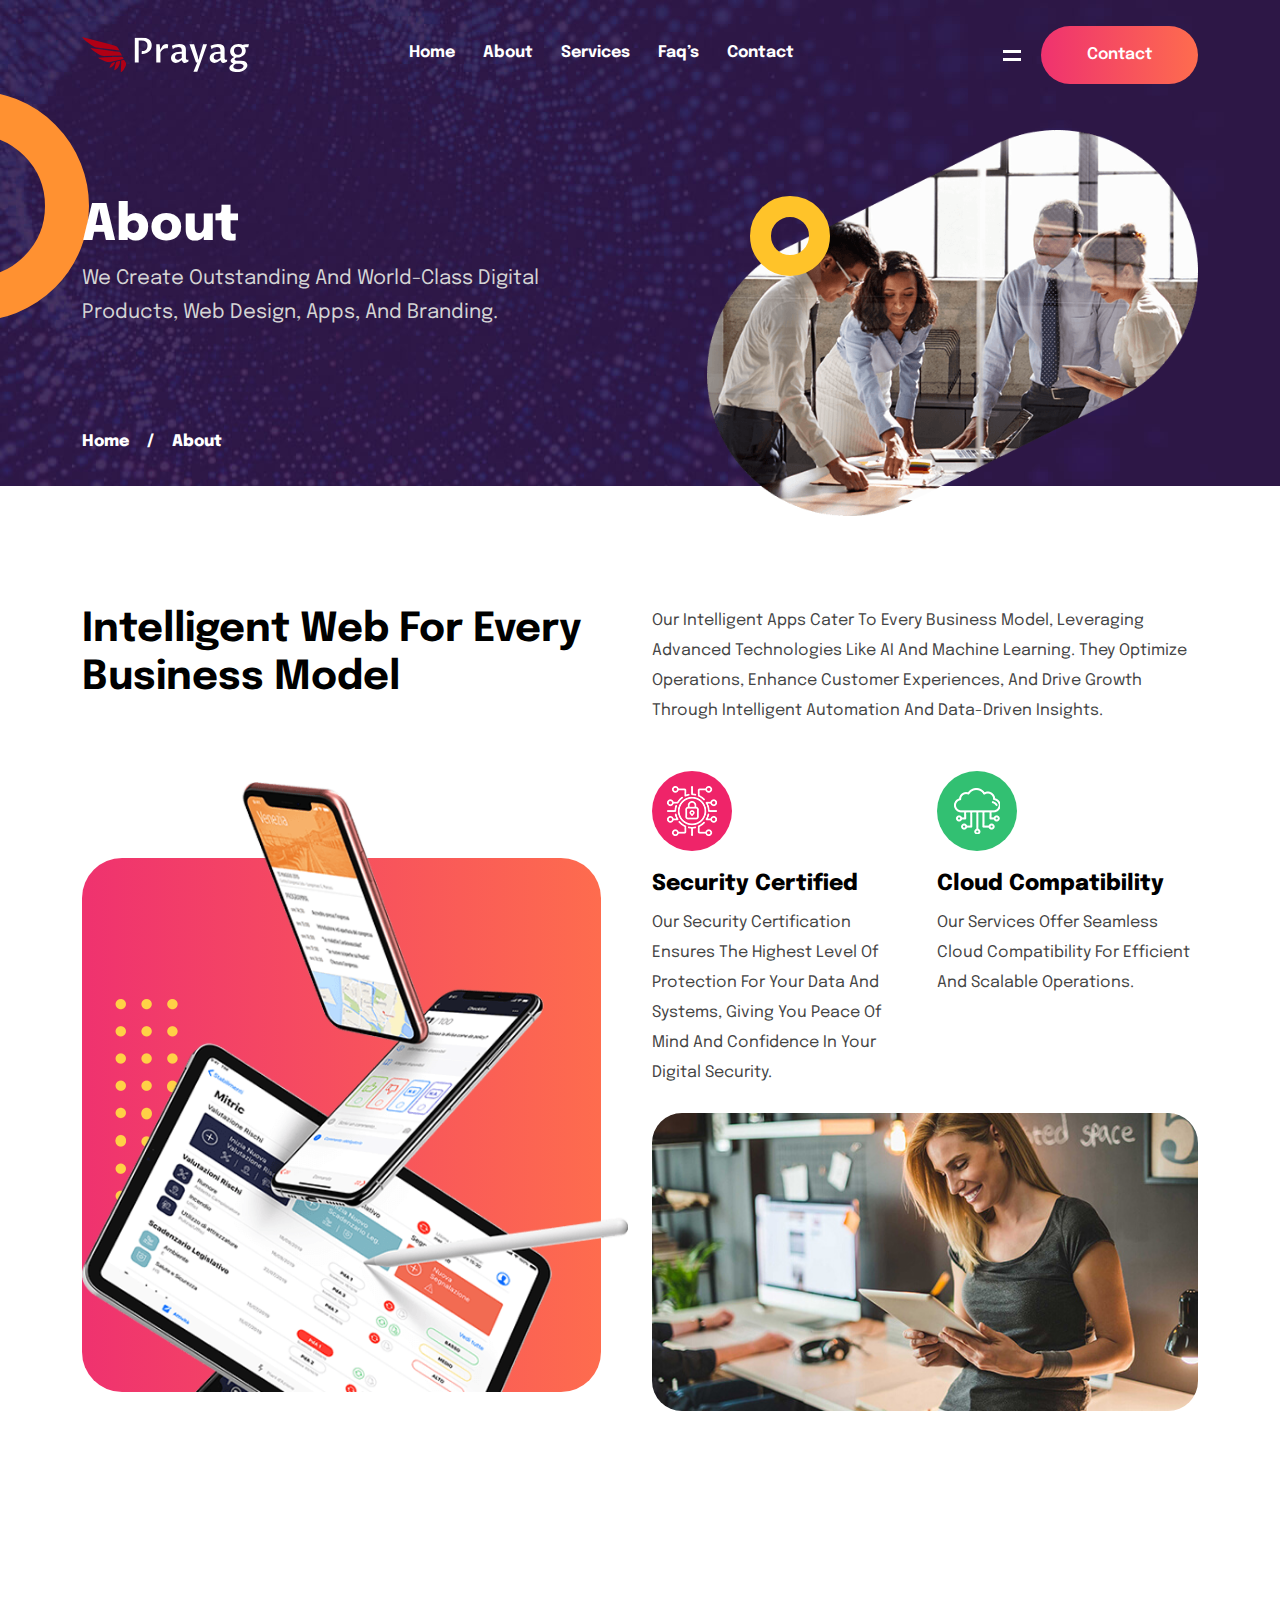
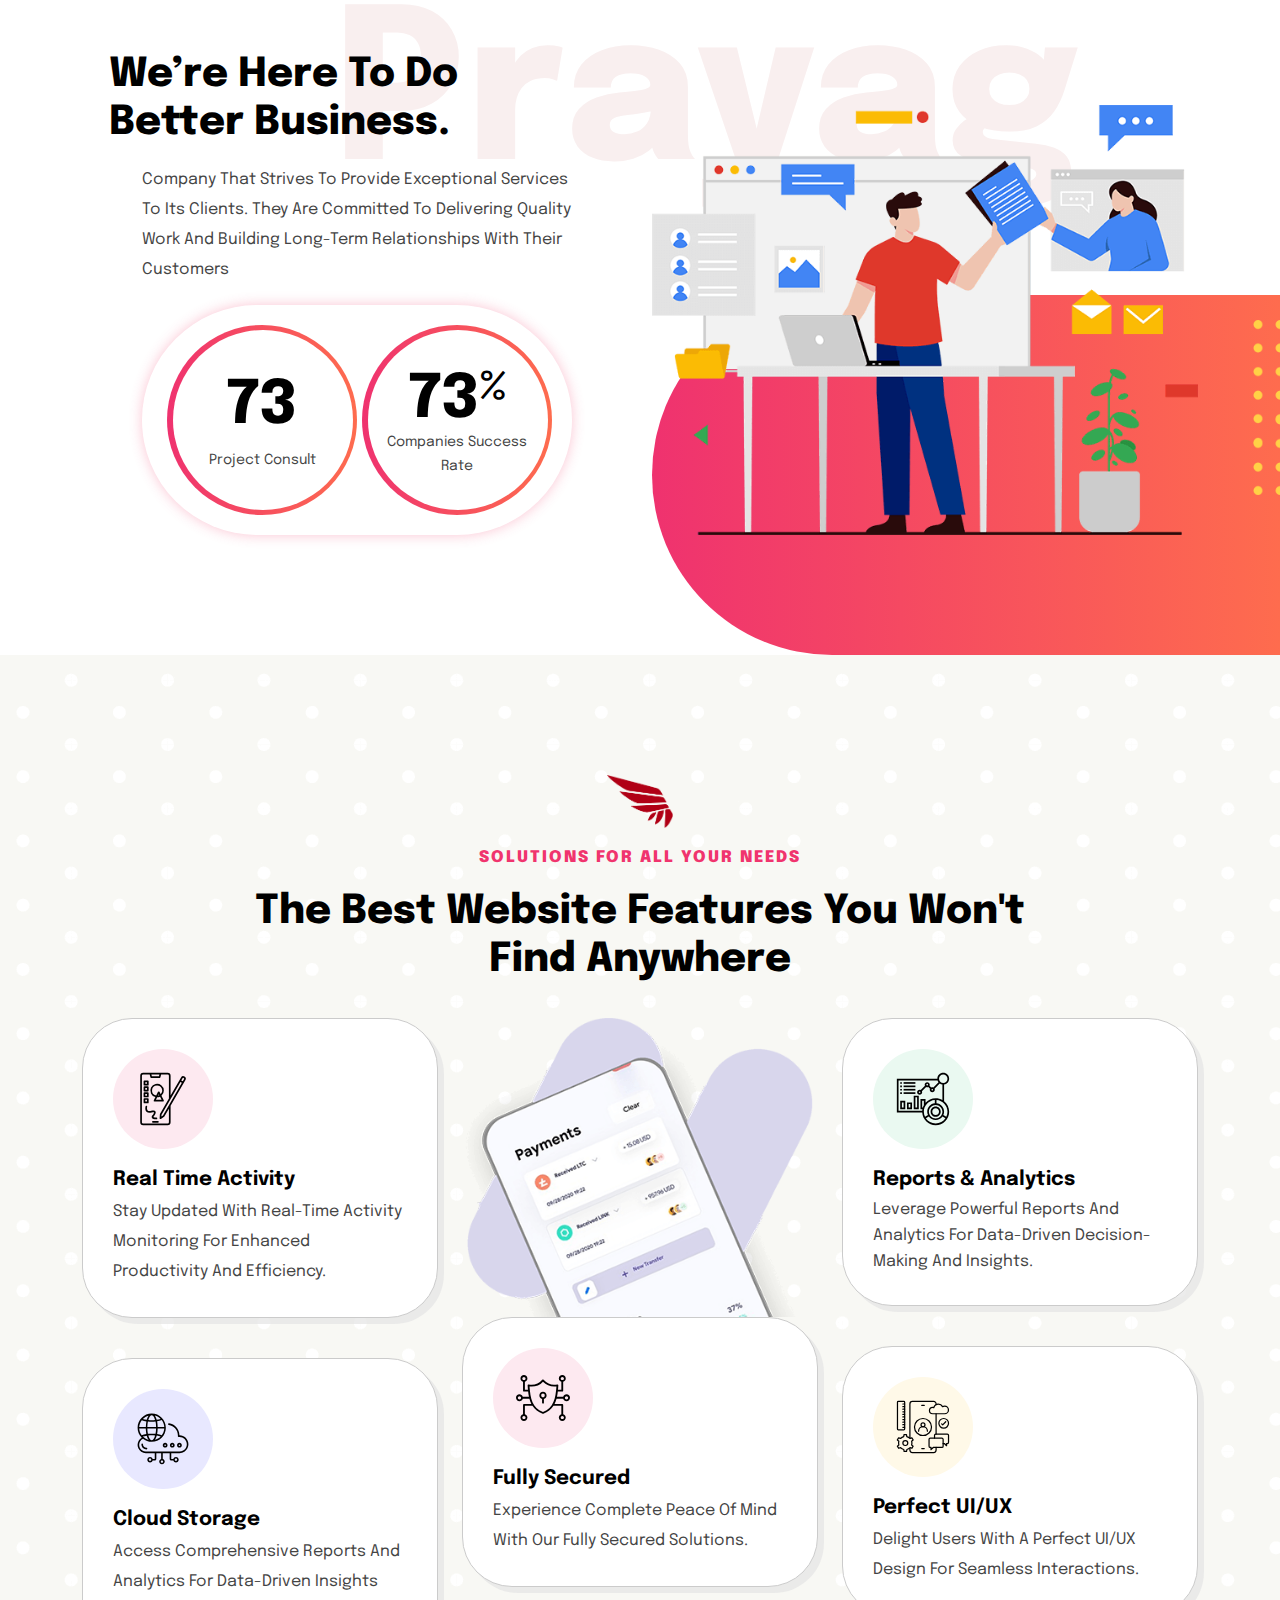
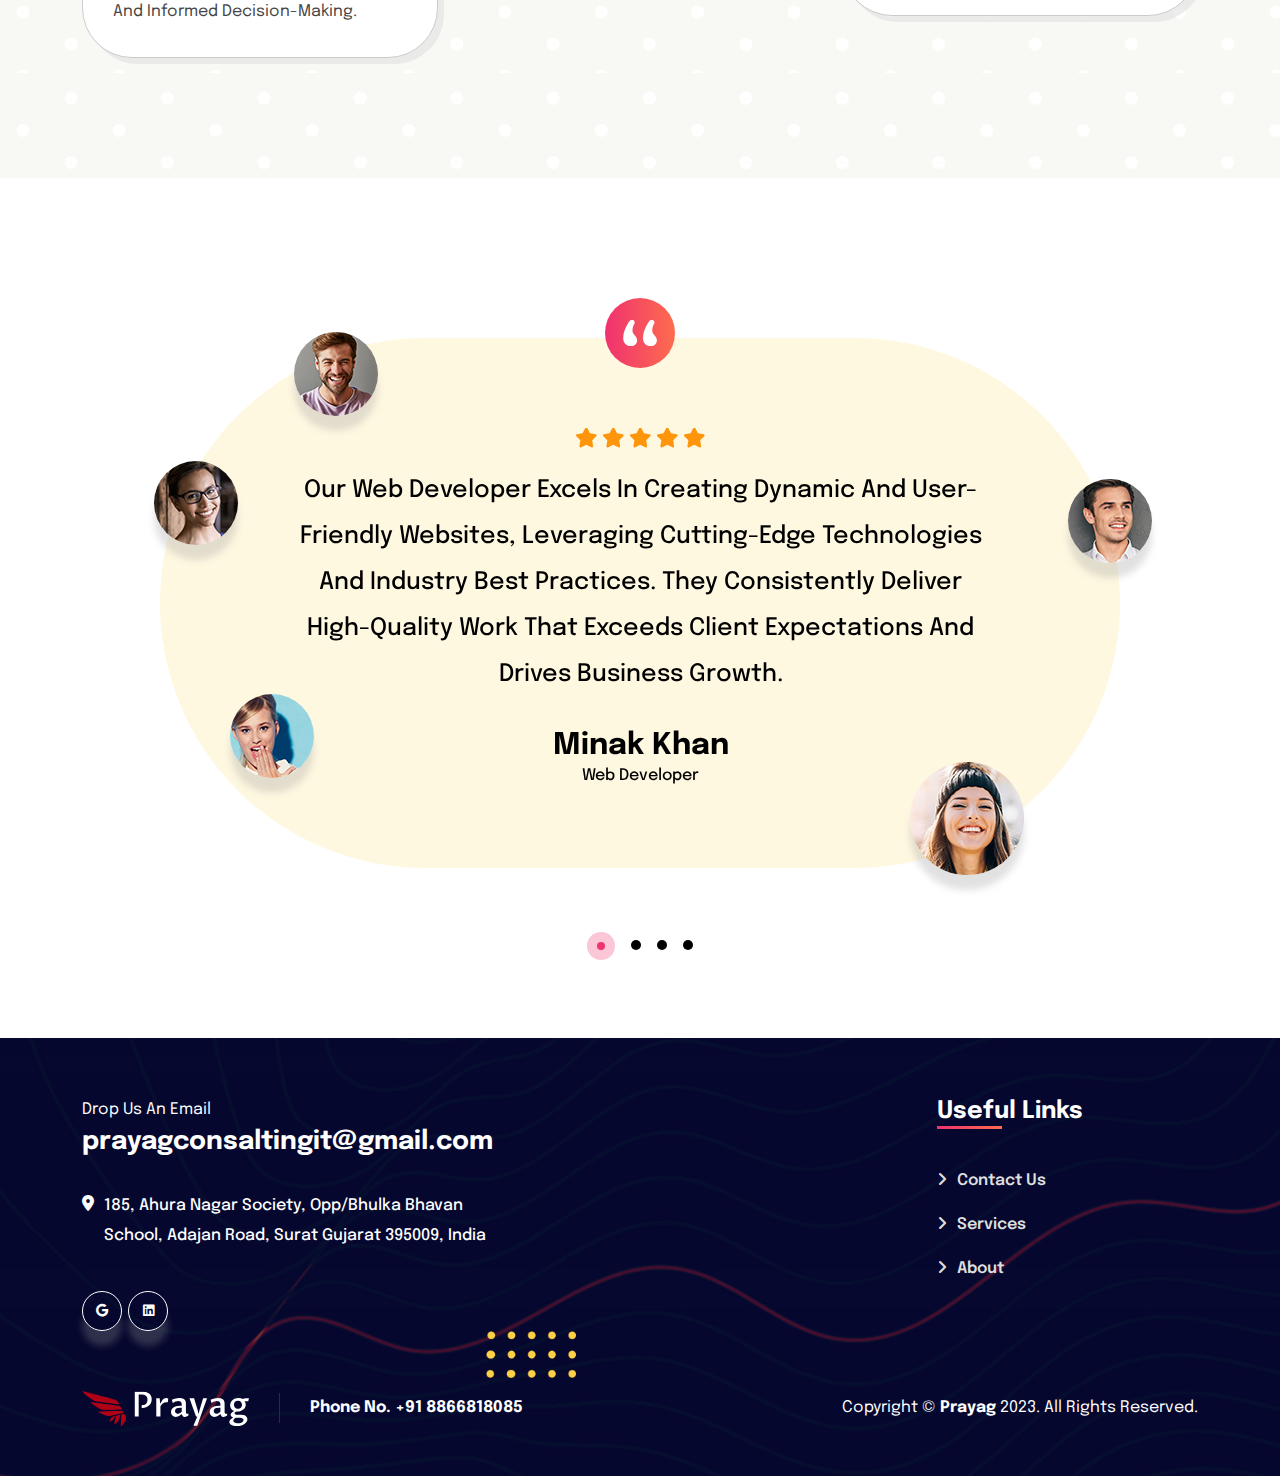
==== commit 5ff4ba67: "20" ====
--- a/about.html
+++ b/about.html
@@ -383,13 +383,15 @@
                   <h6 class="text-u fw-600 mb-20">Follow Us</h6>
                   <ul class="rest social-text d-flex fz-13">
                     <li>
-                      <a href="#"><i class="fa-brands fa-facebook-f"></i></a>
+                      <a href="mailto:prayagconsaltingit@gmail.com"
+                        ><i class="fa-brands fa-google"></i
+                      ></a>
                     </li>
                     <li>
-                      <a href="#"><i class="fa-brands fa-twitter"></i></a>
-                    </li>
-                    <li>
-                      <a href="#"><i class="fa-brands fa-linkedin-in"></i></a>
+                      <a
+                        href="https://www.linkedin.com/company/prayag-it-consulting"
+                        ><i class="fa-brands fa-linkedin"></i
+                      ></a>
                     </li>
                   </ul>
                 </div>
@@ -984,16 +986,15 @@
               </div>
               <ul class="social-icon">
                 <li>
-                  <a href="#"><i class="fa-brands fa-facebook-f"></i></a>
+                  <a href="mailto:prayagconsaltingit@gmail.com"
+                    ><i class="fa-brands fa-google"></i
+                  ></a>
                 </li>
                 <li>
-                  <a href="#"><i class="fa-brands fa-twitter"></i></a>
-                </li>
-                <li>
-                  <a href="#"><i class="fa-brands fa-google"></i></a>
-                </li>
-                <li>
-                  <a href="#"><i class="fa-brands fa-instagram"></i></a>
+                  <a
+                    href="https://www.linkedin.com/company/prayag-it-consulting"
+                    ><i class="fa-brands fa-linkedin"></i
+                  ></a>
                 </li>
               </ul>
             </div>
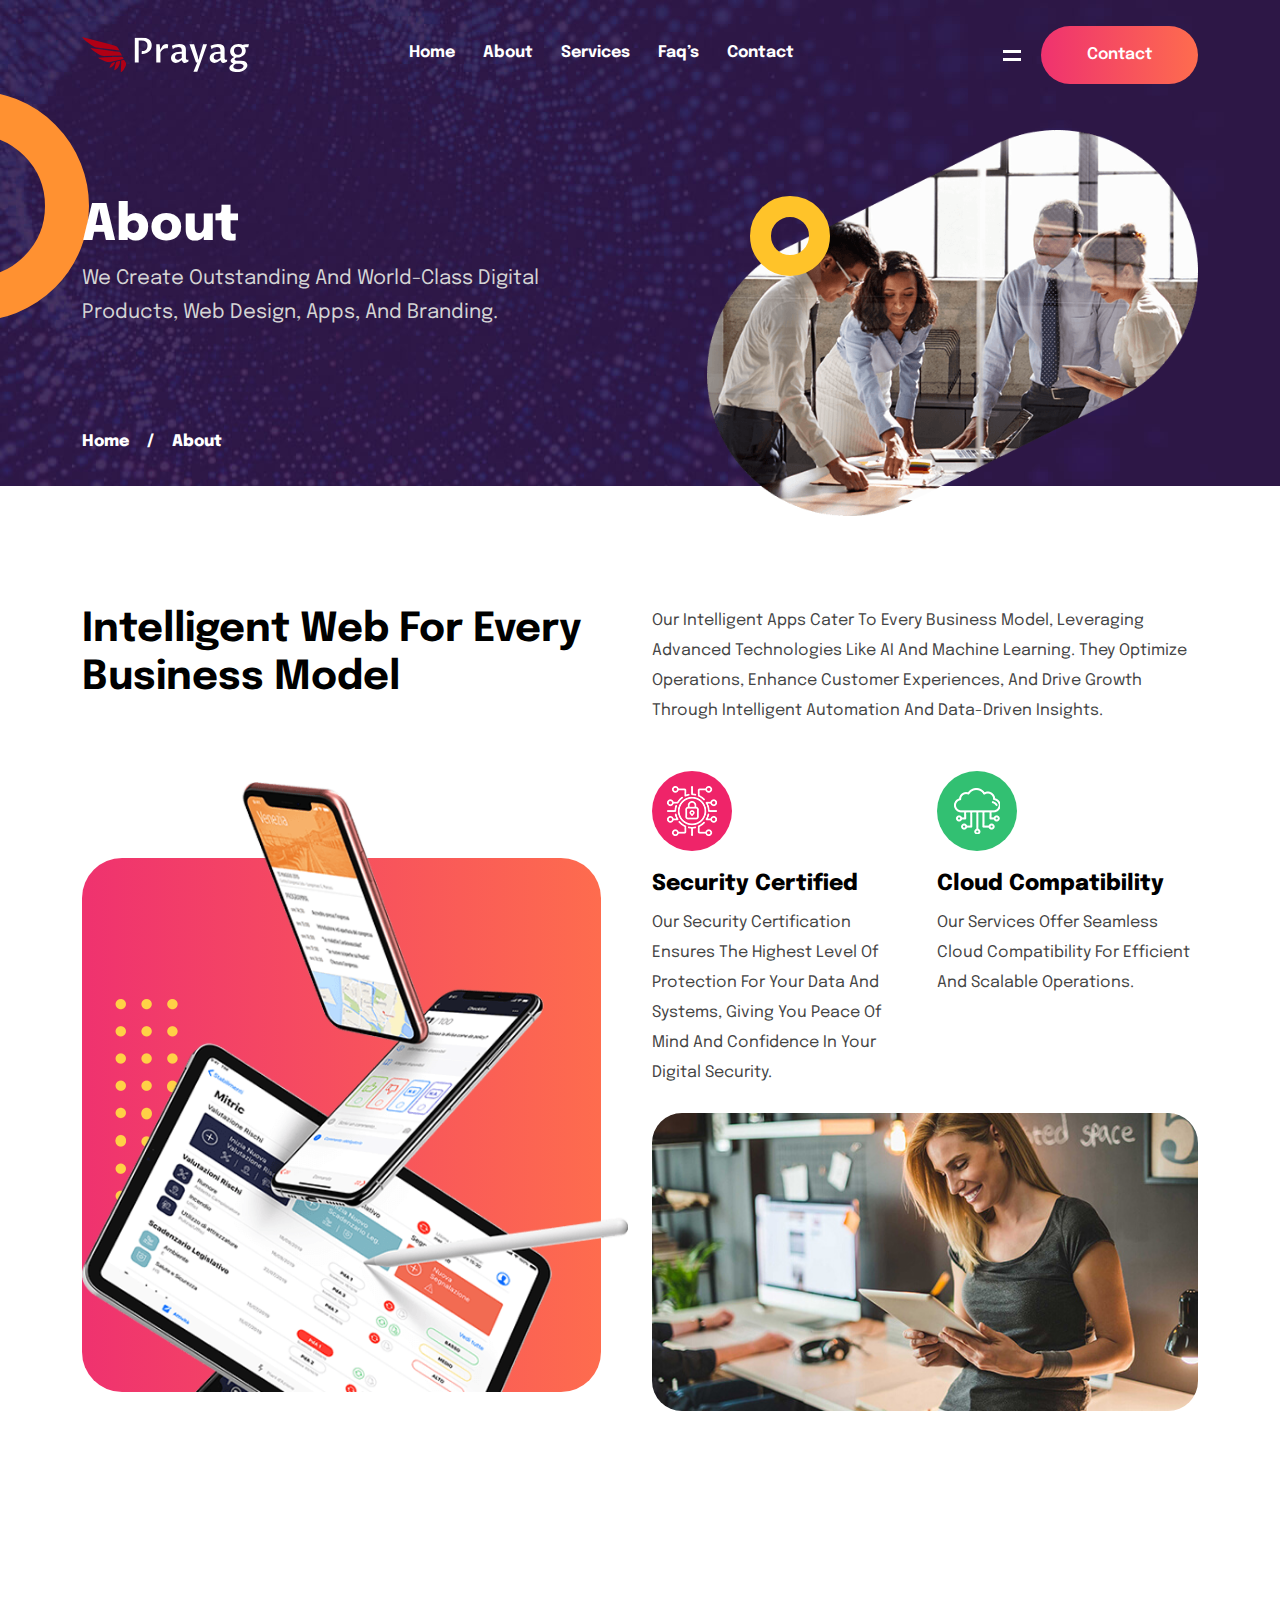
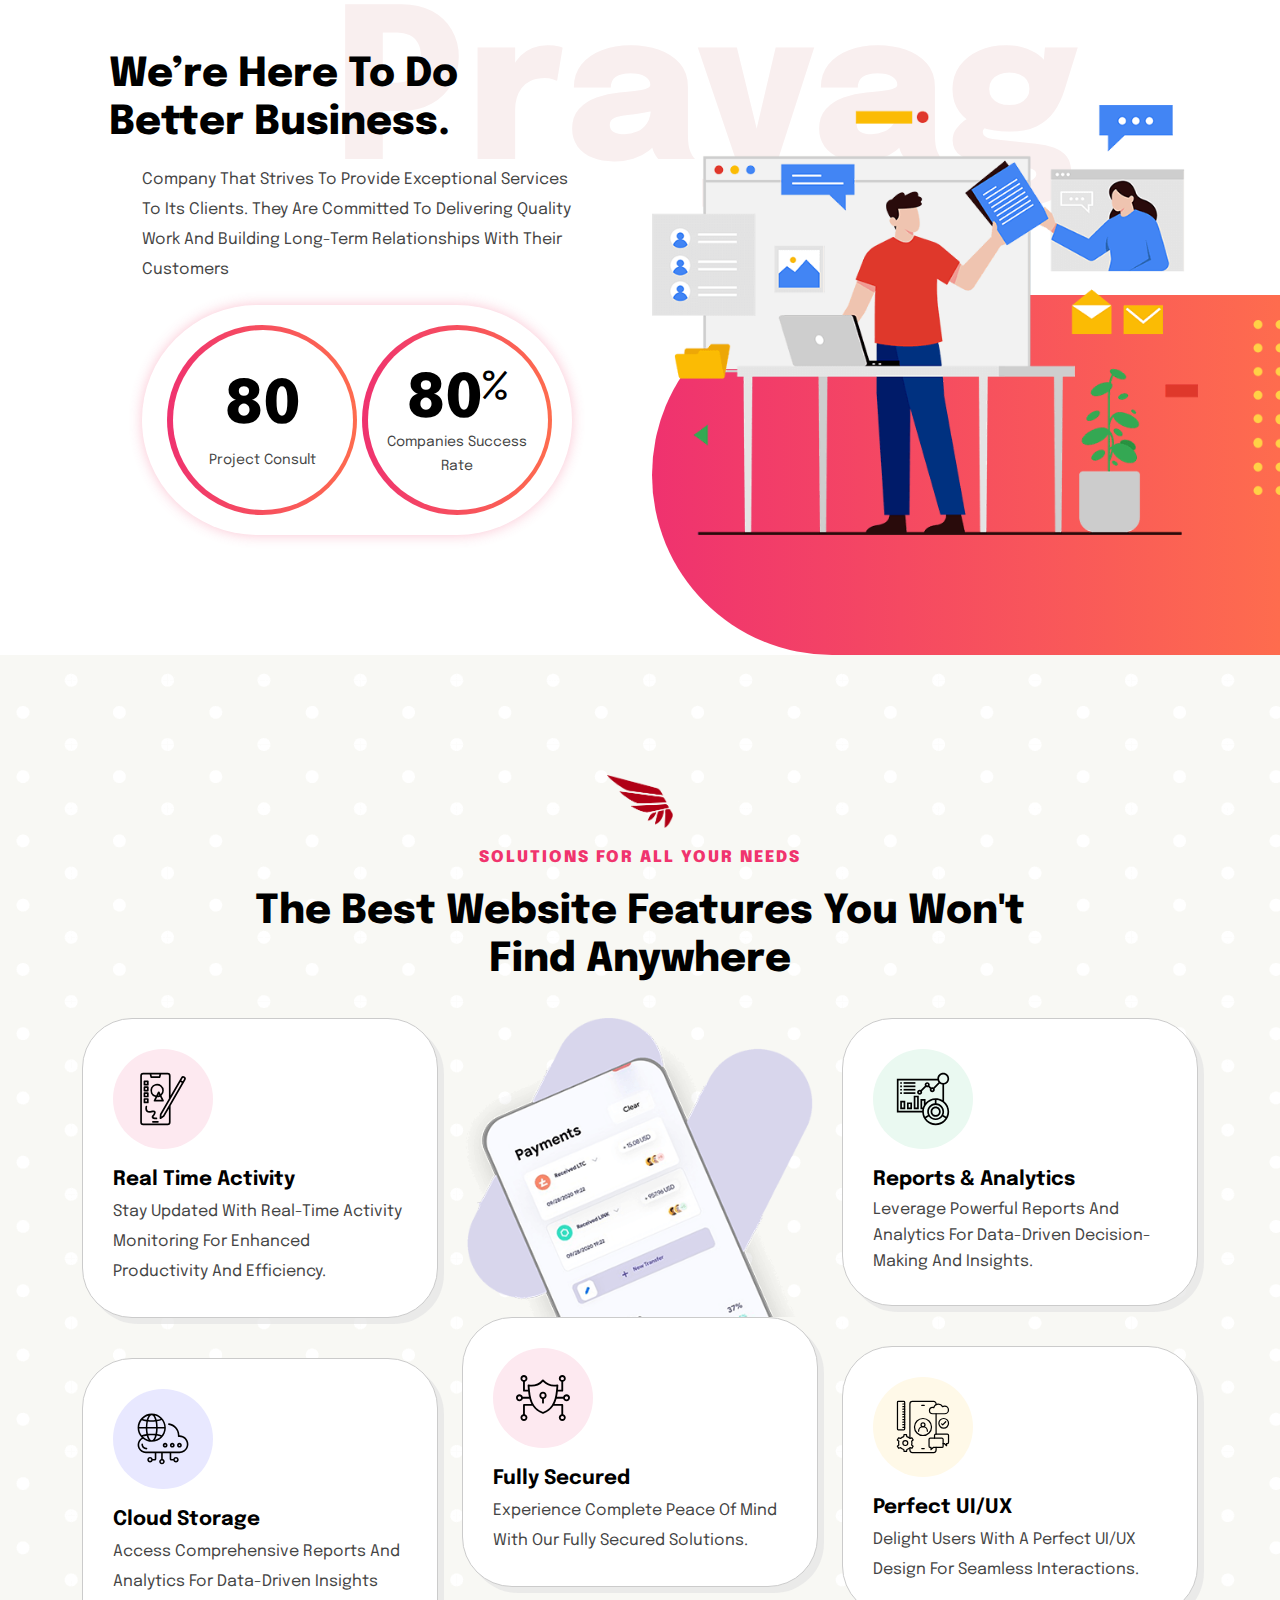
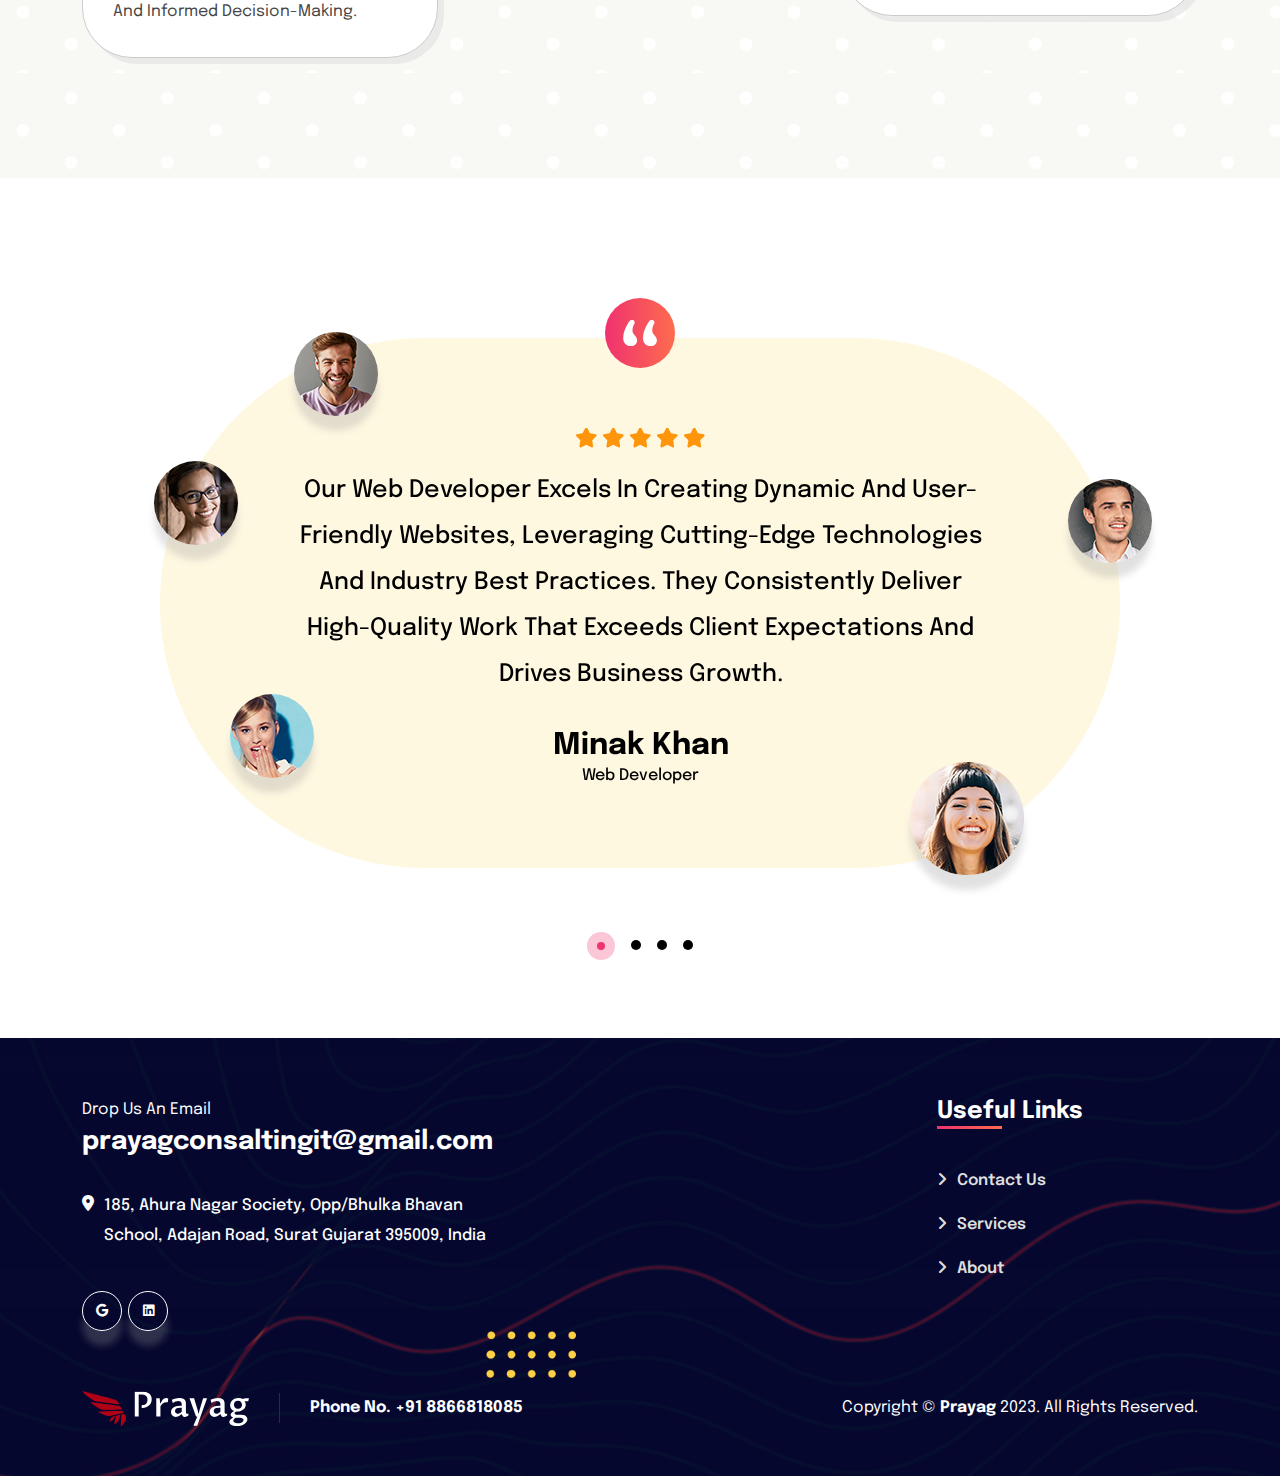
==== commit 46b63507: "tet" ====
--- a/about.html
+++ b/about.html
@@ -327,7 +327,7 @@
                 </a>
               </span>
               <span
-                ><a href="callto:+91 8866818085"
+                ><a href="tel:+91 8866818085"
                   ><i class="fa-solid fa-phone"></i>+91 8866818085</a
                 ></span
               >
@@ -1134,7 +1134,7 @@
             </a>
             <div class="boder"></div>
             <span
-              >Phone No. <a href="callto:88(9800)6802">+91 8866818085</a></span
+              >Phone No. <a href="tel:88(9800)6802">+91 8866818085</a></span
             >
           </div>
           <p>Copyright © <a href="#">Prayag</a> 2023. All Rights Reserved.</p>
